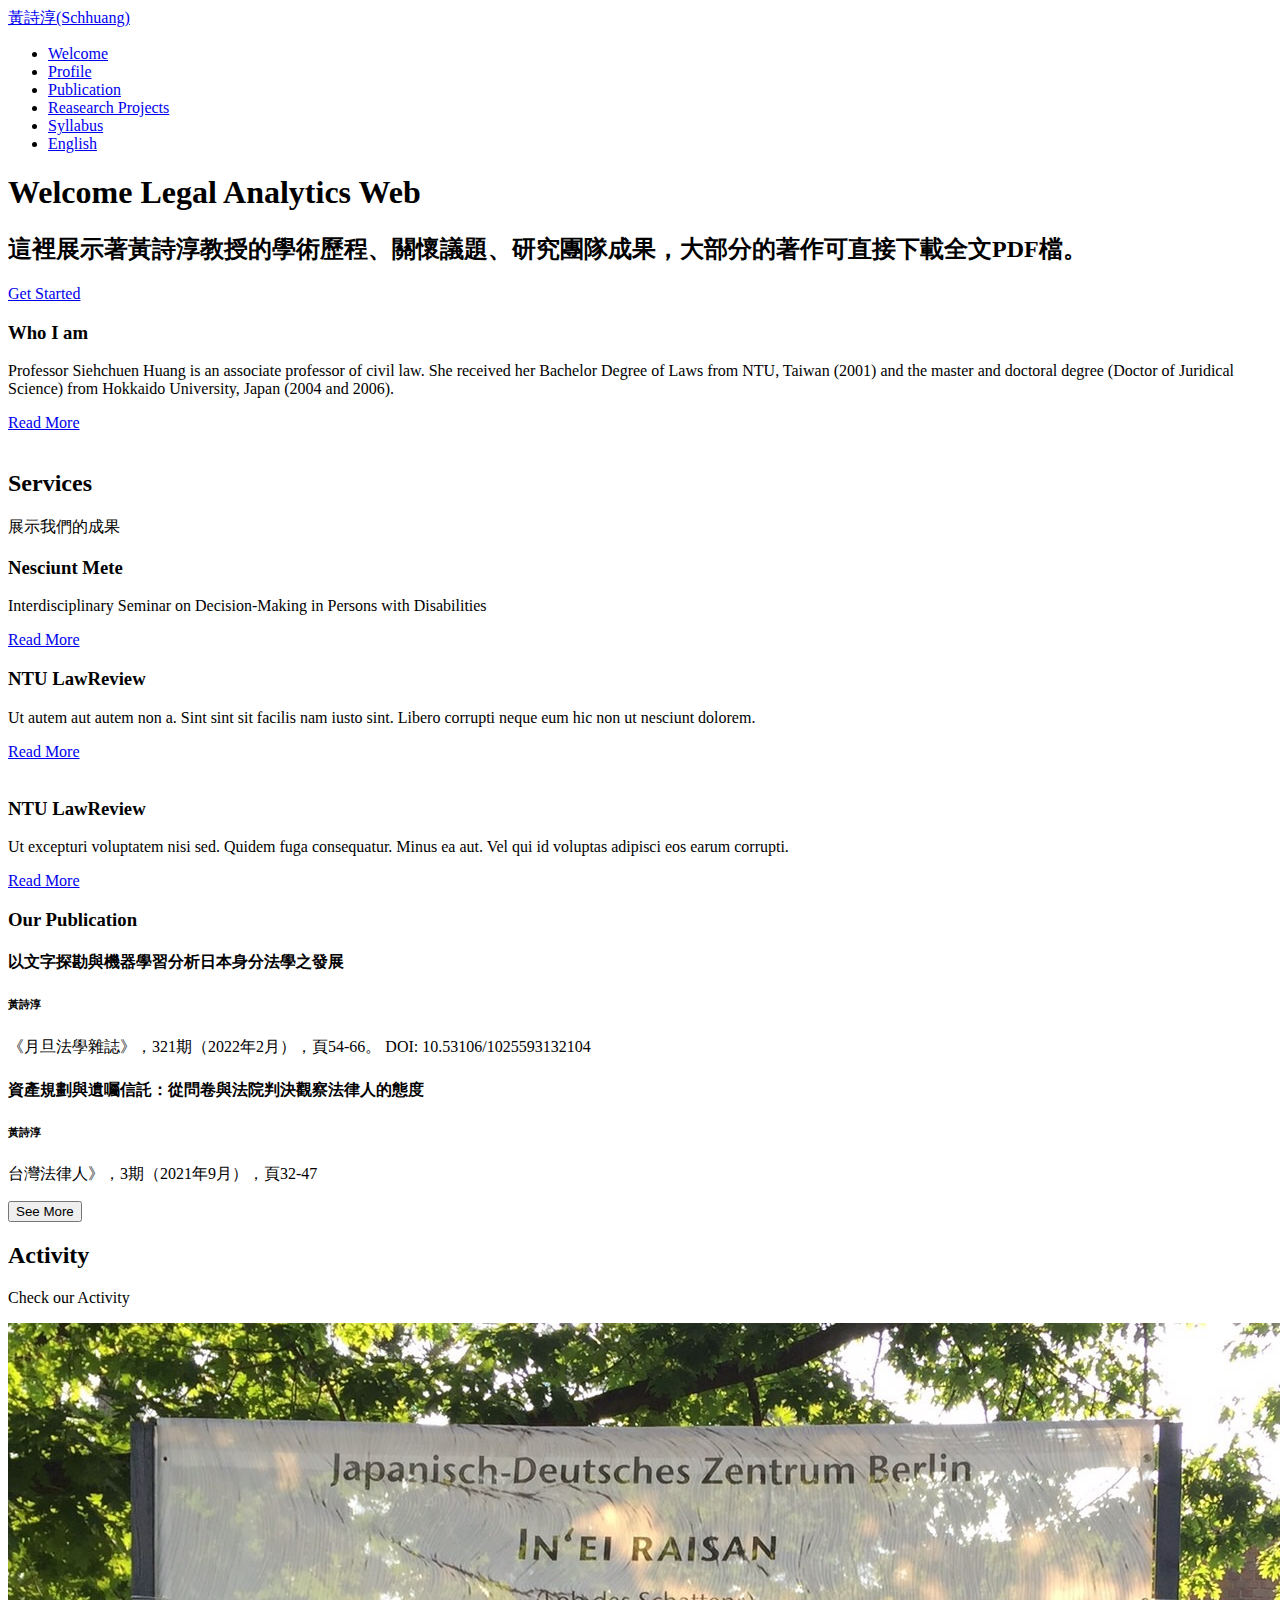
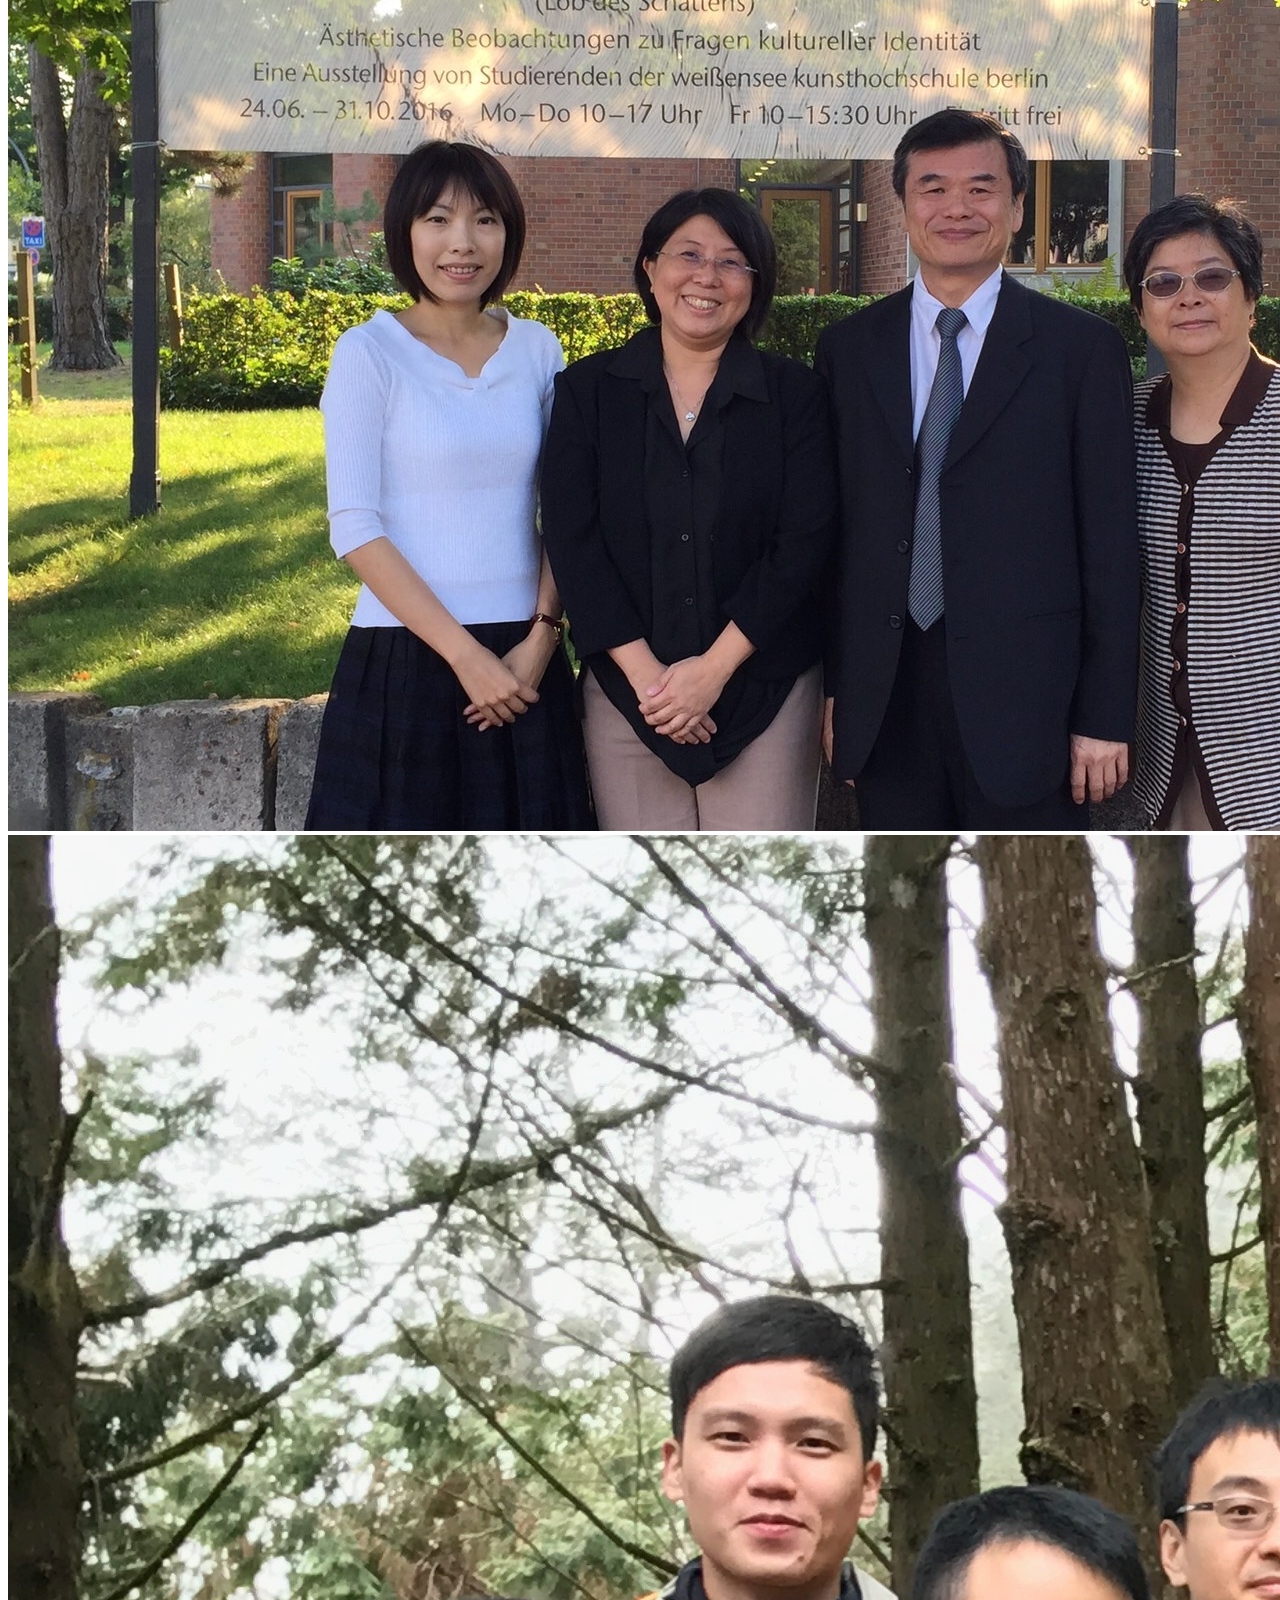
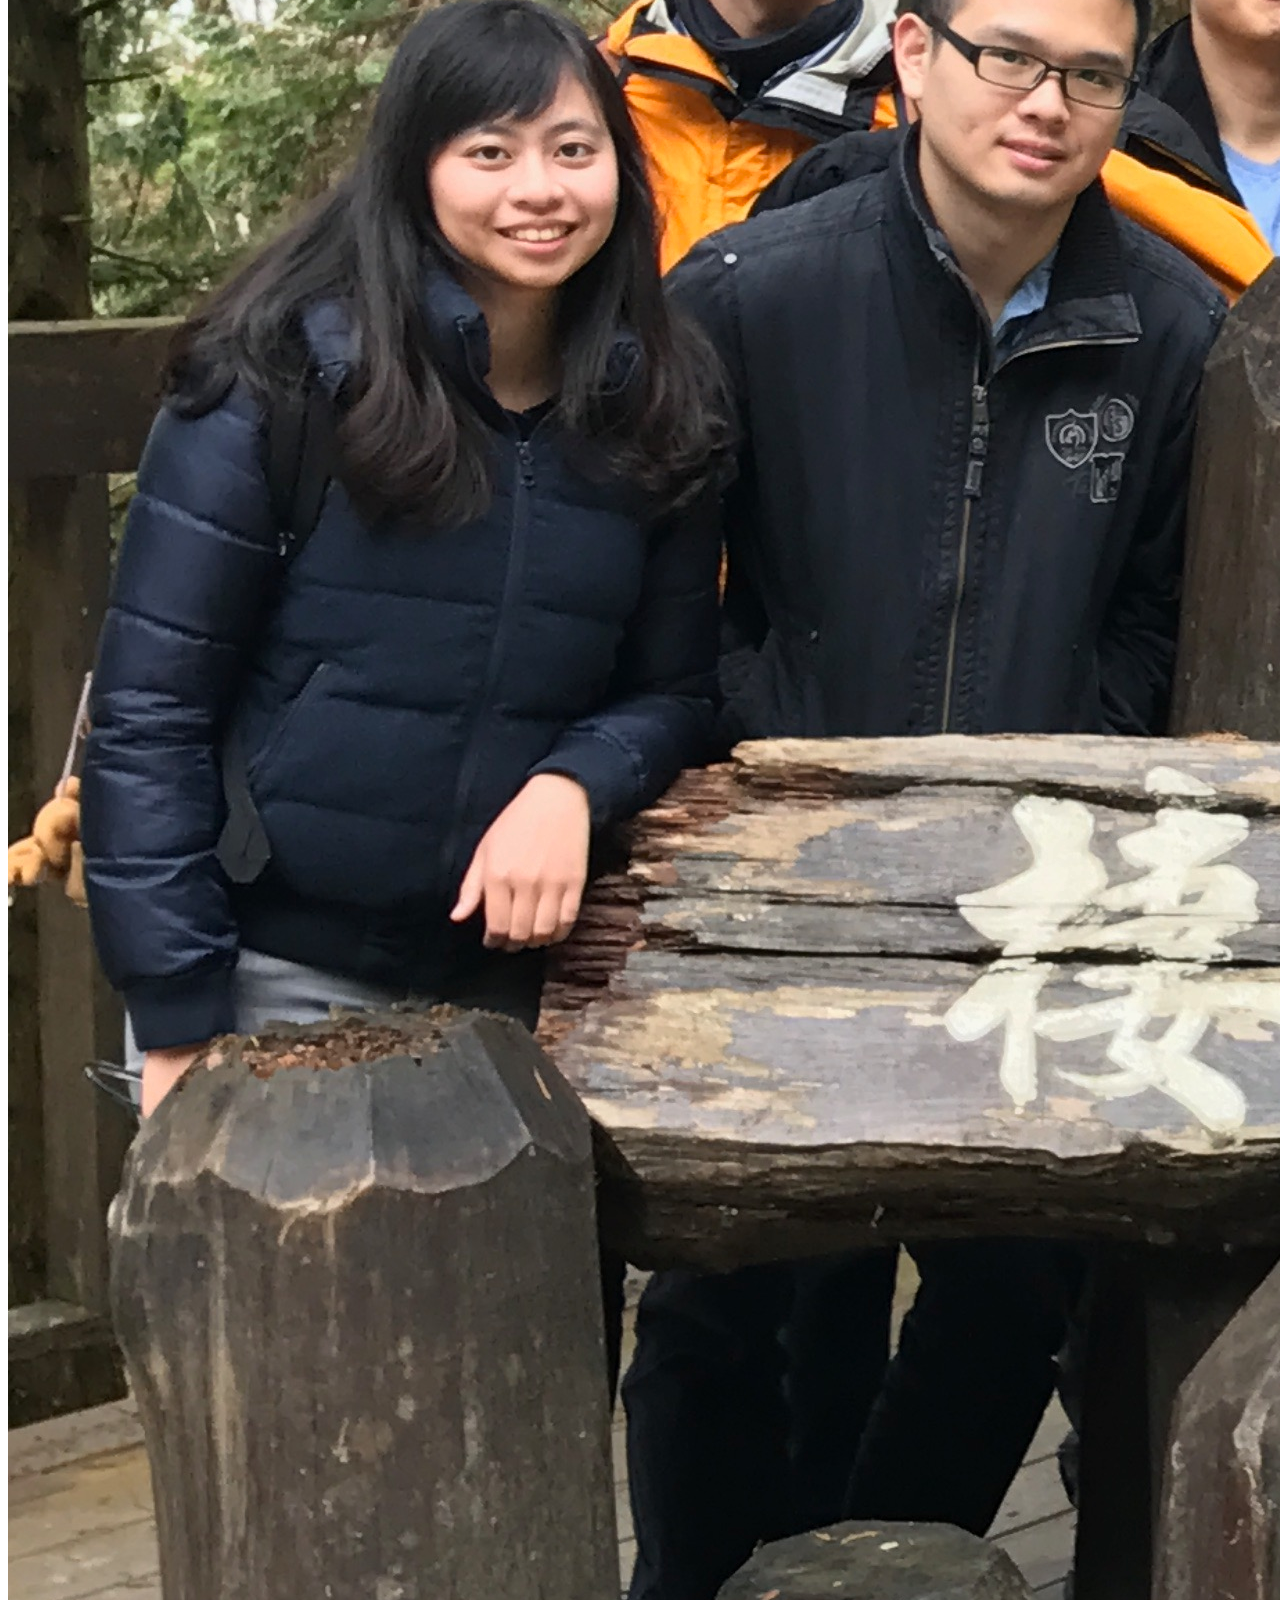
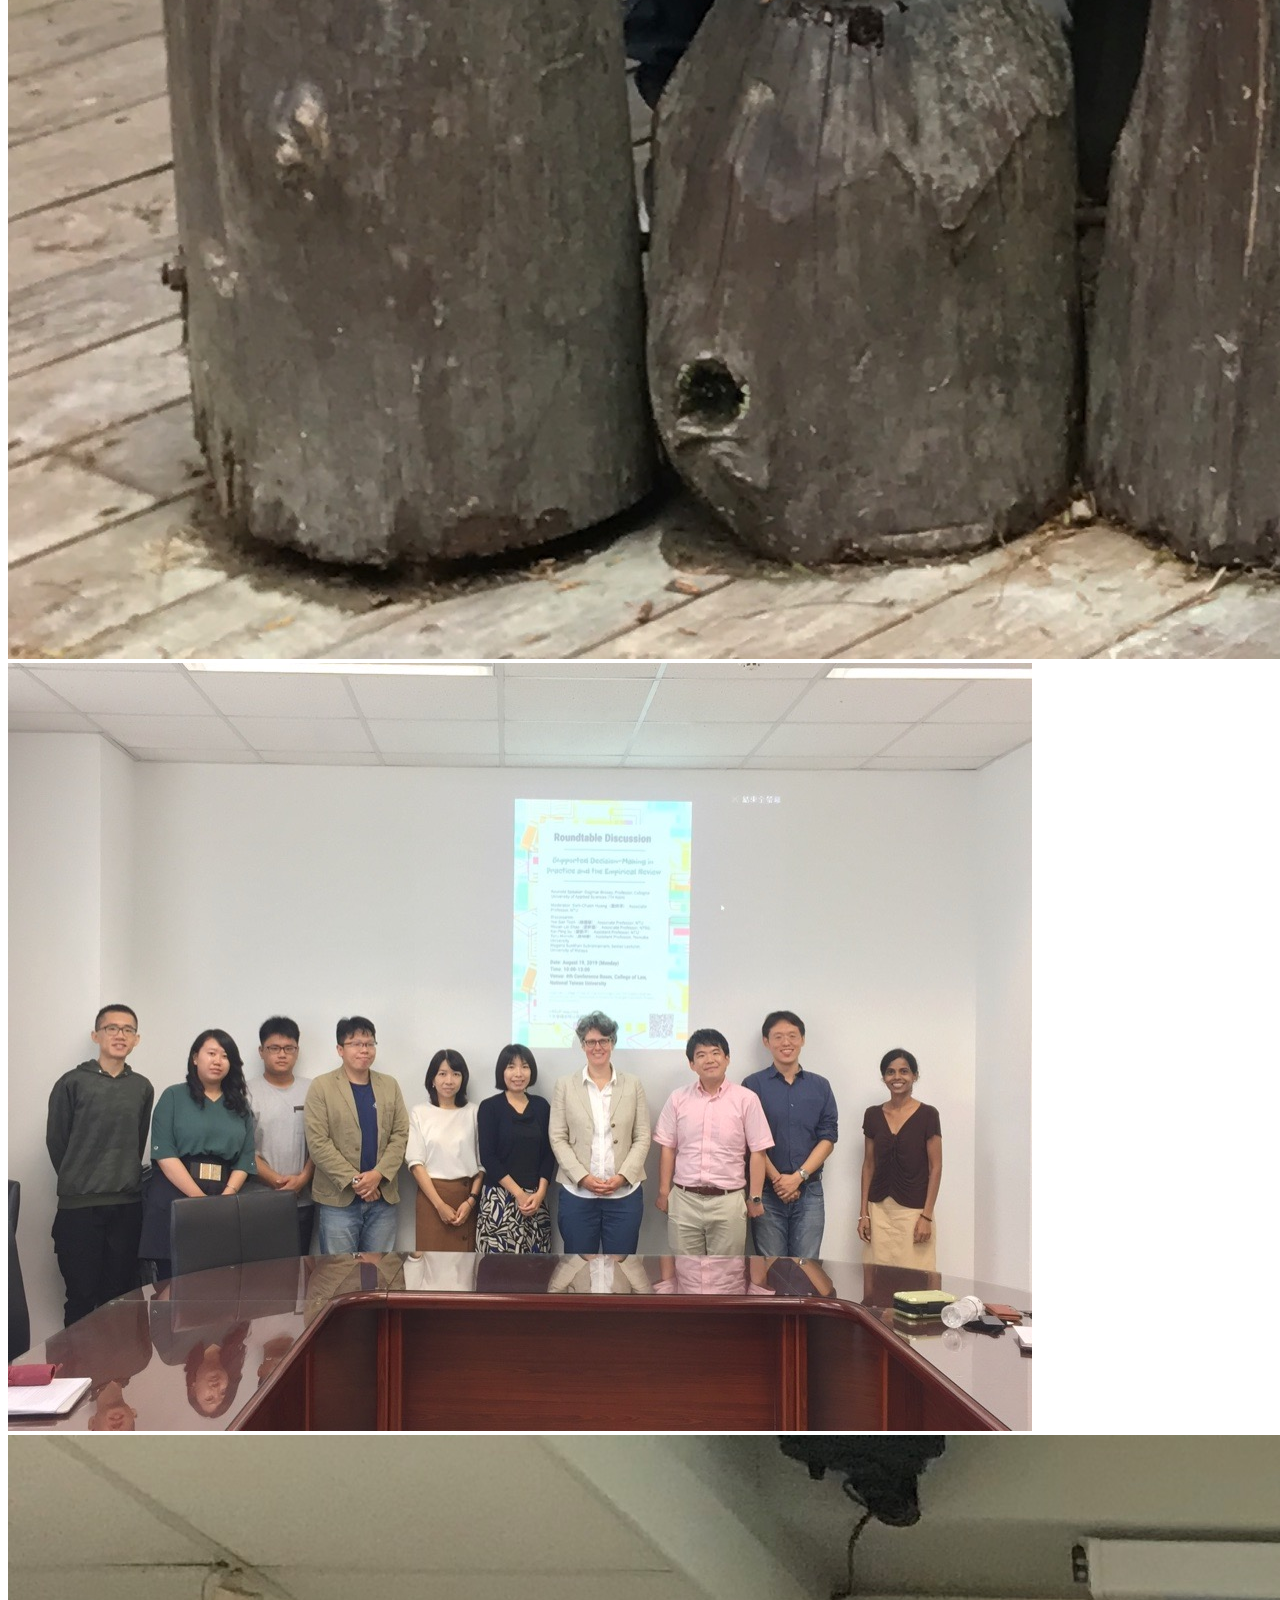
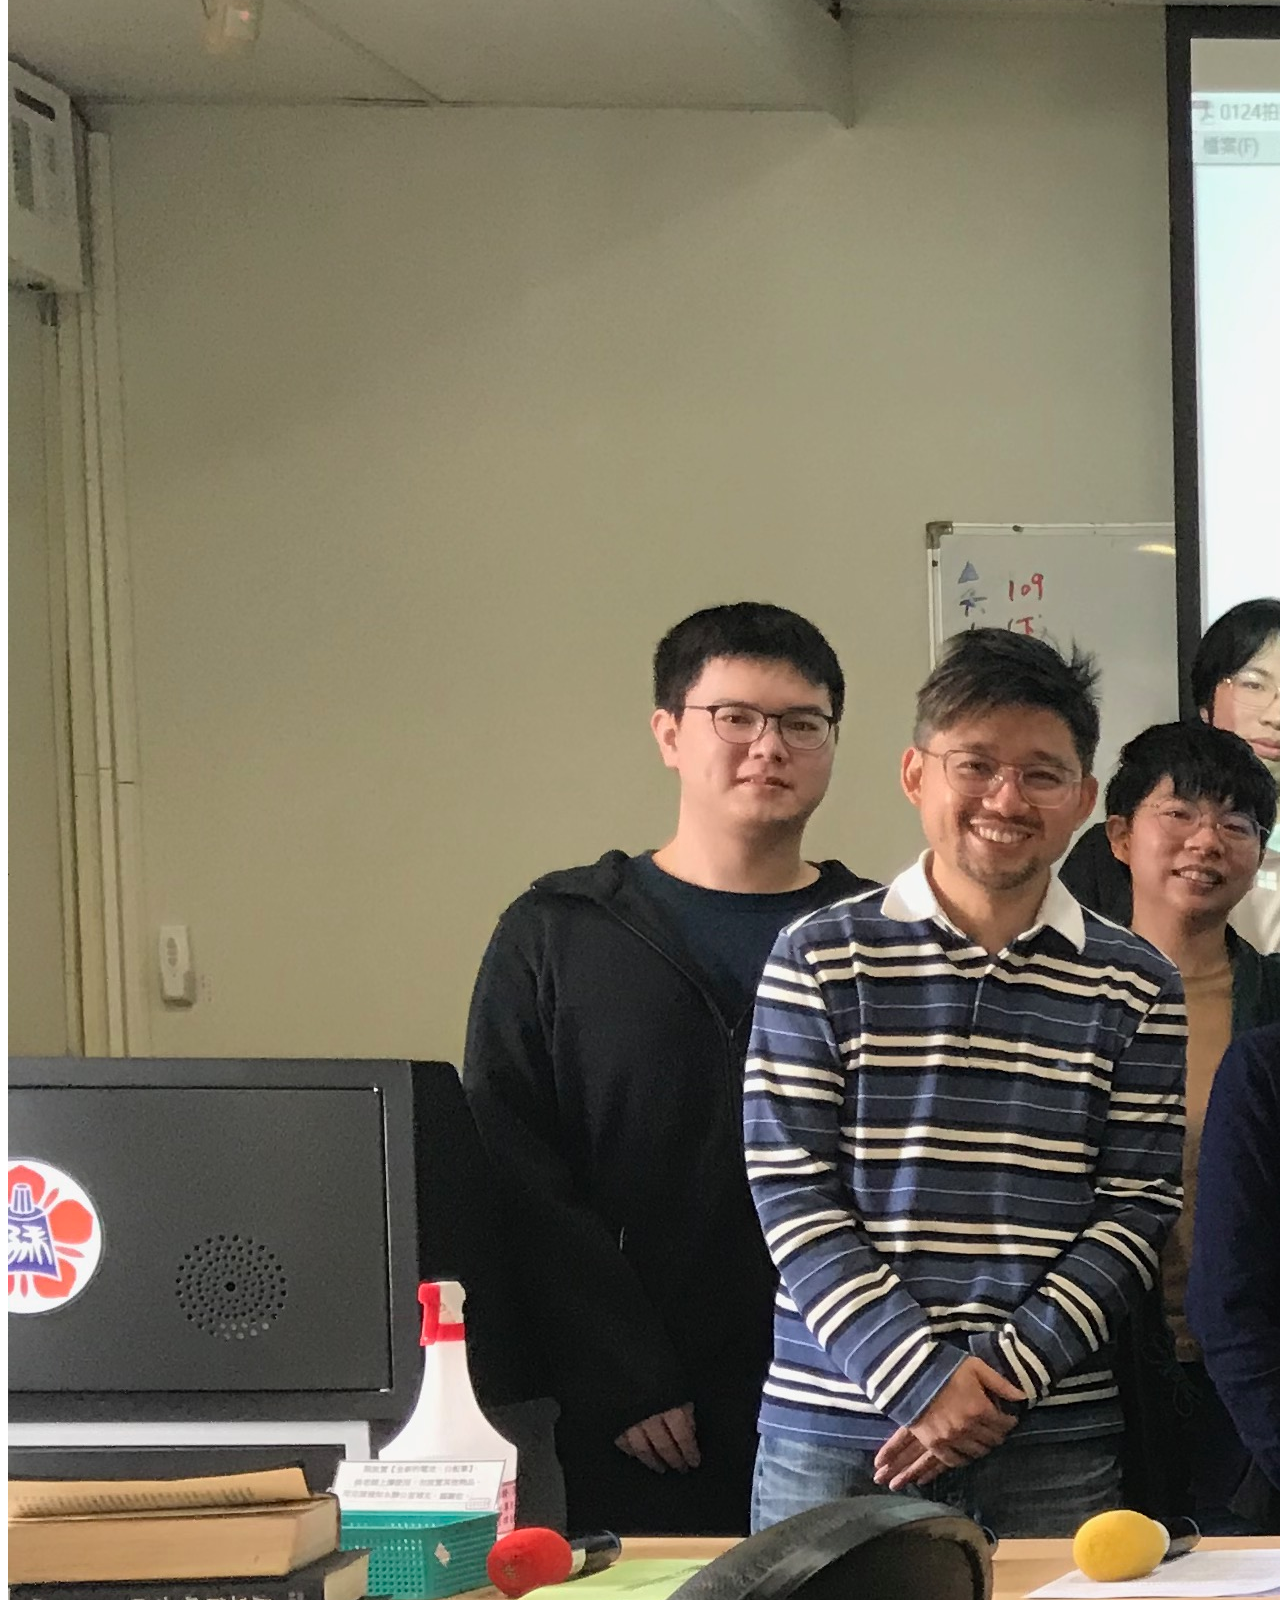
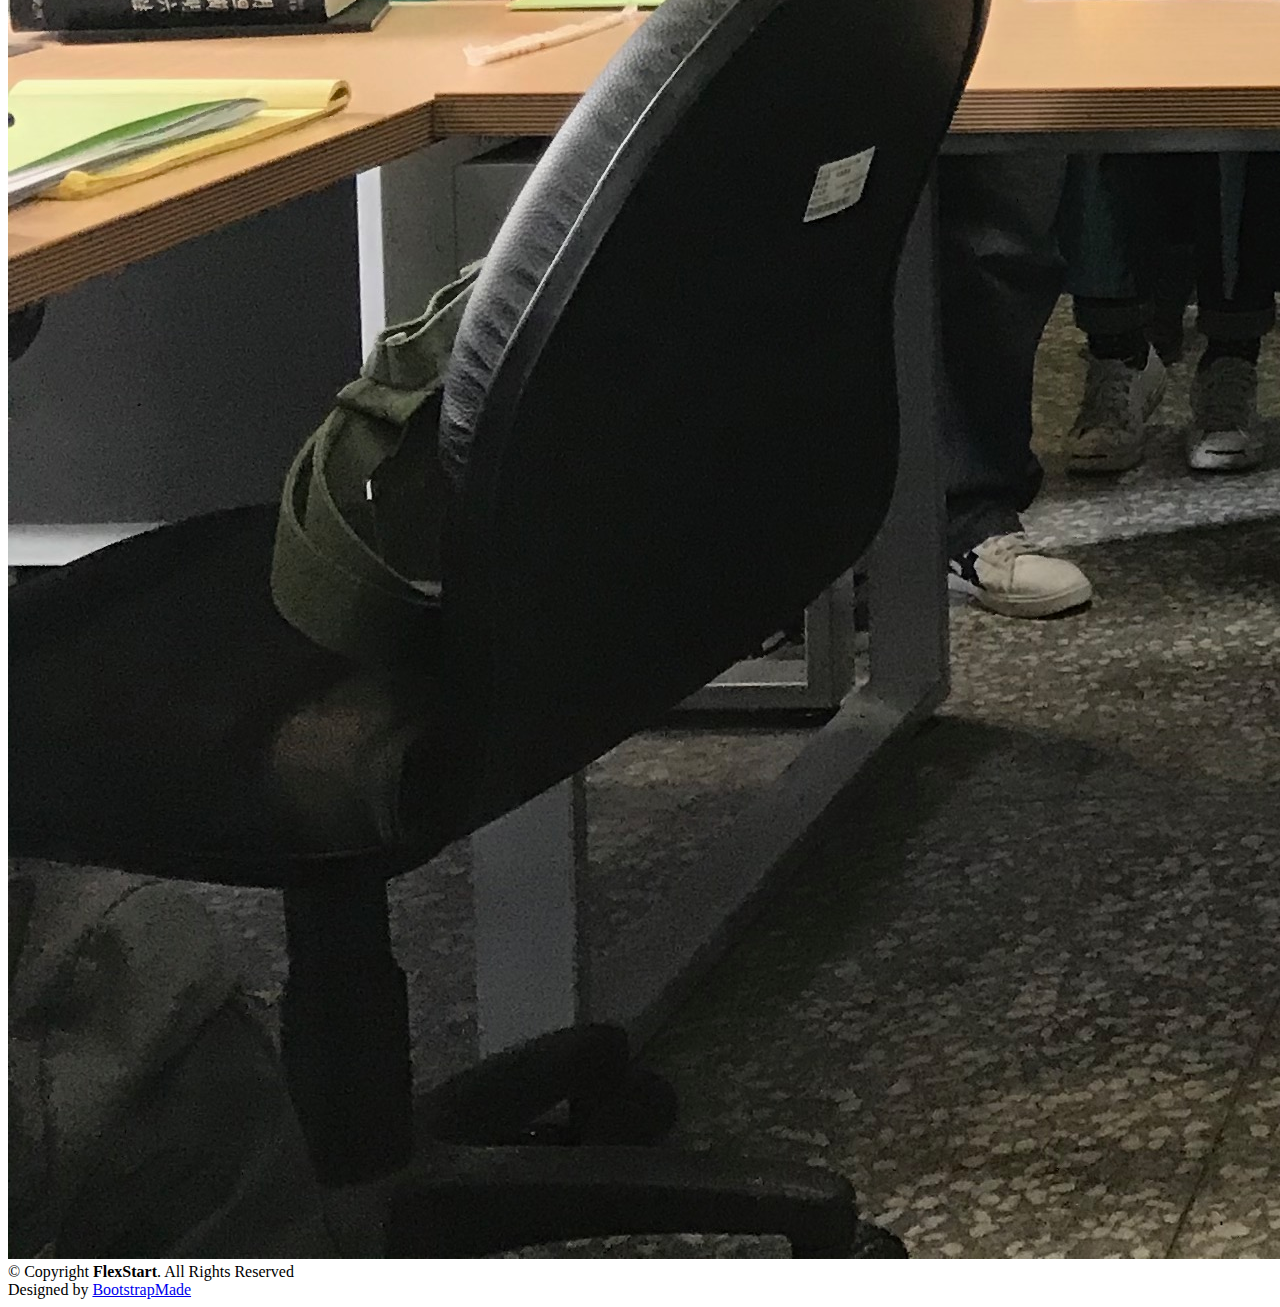
==== index.html @ 0879d334 "add publiction" ====
<!DOCTYPE html>
<html lang="en">

<head>
    <meta charset="utf-8">
    <meta content="width=device-width, initial-scale=1.0" name="viewport">

    <title>黃詩淳</title>
    <meta content="" name="description">

    <meta content="" name="keywords">

    <!-- Favicons -->
    <link href="assets/img/favicon.png" rel="icon">
    <link href="assets/img/apple-touch-icon.png" rel="apple-touch-icon">

    <!-- Google Fonts -->
    <link href="https://fonts.googleapis.com/css?family=Open+Sans:300,300i,400,400i,600,600i,700,700i|Nunito:300,300i,400,400i,600,600i,700,700i|Poppins:300,300i,400,400i,500,500i,600,600i,700,700i" rel="stylesheet">

    <!-- Vendor CSS Files -->
    <link href="assets/vendor/aos/aos.css" rel="stylesheet">
    <link href="assets/vendor/bootstrap/css/bootstrap.min.css" rel="stylesheet">
    <link href="assets/vendor/bootstrap-icons/bootstrap-icons.css" rel="stylesheet">
    <link href="assets/vendor/glightbox/css/glightbox.min.css" rel="stylesheet">
    <link href="assets/vendor/remixicon/remixicon.css" rel="stylesheet">
    <link href="assets/vendor/swiper/swiper-bundle.min.css" rel="stylesheet">

    <!-- Template Main CSS File -->
    <link href="assets/css/style.css" rel="stylesheet">

    <!-- =======================================================
  * Template Name: FlexStart - v1.9.0
  * Template URL: https://bootstrapmade.com/flexstart-bootstrap-startup-template/
  * Author: BootstrapMade.com
  * License: https://bootstrapmade.com/license/
  ======================================================== -->
</head>

<body>

    <!-- ======= Header ======= -->
    <header id="header" class="header fixed-top">
        <div class="container-fluid container-xl d-flex align-items-center justify-content-between">

            <a href="index.html" class="logo d-flex align-items-center">
                <!-- <img src="assets/img/logo.png" alt=""> -->
                <span>黃詩淳(Schhuang)</span>
            </a>

            <nav id="navbar" class="navbar">
                <ul>
                    <li><a class="nav-link scrollto active" href="#hero">Welcome</a></li>
                    <li><a class="nav-link scrollto" href="#about">Profile</a></li>
                    <li><a class="nav-link scrollto" href="#services">Publication</a></li>
                    <li><a class="nav-link scrollto" href="#portfolio">Reasearch Projects</a></li>
                    <li><a class="nav-link scrollto" href="#team">Syllabus</a></li>
                    <li><a class="nav-link scrollto" href="#contact">English</a></li>
                </ul>
                <i class="bi bi-list mobile-nav-toggle"></i>
            </nav>
            <!-- .navbar -->

        </div>
    </header>
    <!-- End Header -->

    <!-- ======= Hero Section ======= -->
    <section id="hero" class="hero d-flex align-items-center">

        <div class="container">
            <div class="row">
                <div class="col-lg-7 d-flex flex-column justify-content-center">
                    <h1 data-aos="fade-up">Welcome Legal Analytics Web</h1>
                    <h2 data-aos="fade-up" data-aos-delay="400"> 這裡展示著黃詩淳教授的學術歷程、關懷議題、研究團隊成果，大部分的著作可直接下載全文PDF檔。</h2>
                    <div data-aos="fade-up" data-aos-delay="600">
                        <div class="text-center text-lg-start">
                            <a href="#about" class="btn-get-started scrollto d-inline-flex align-items-center justify-content-center align-self-center">
                                <span>Get Started</span>
                                <i class="bi bi-arrow-right"></i>
                            </a>
                        </div>
                    </div>
                </div>
                <div class="col-lg-4 hero-img" data-aos="zoom-out" data-aos-delay="200">
                </div>
            </div>
        </div>

    </section>
    <!-- End Hero -->

    <main id="main">
        <!-- ======= About Section ======= -->
        <section id="about" class="about">

            <div class="container" data-aos="fade-up">
                <div class="row gx-0">

                    <div class="col-lg-6 d-flex flex-column justify-content-center" data-aos="fade-up" data-aos-delay="200">
                        <div class="content">
                            <h3>Who I am </h3>
                            <p>Professor Siehchuen Huang is an associate professor of civil law. She received her Bachelor Degree of Laws from NTU, Taiwan (2001) and the master and doctoral degree (Doctor of Juridical Science) from Hokkaido University, Japan
                                (2004 and 2006).</p>

                            <div class="text-center text-lg-start">
                                <a href="#" class="btn-read-more d-inline-flex align-items-center justify-content-center align-self-center">
                                    <span>Read More</span>
                                    <i class="bi bi-arrow-right"></i>
                                </a>
                            </div>
                        </div>
                    </div>

                    <div class="col-lg-6 d-flex align-items-center" data-aos="zoom-out" data-aos-delay="200">
                        <img src="assets/img/schhunang/profile_img00.jpg" class="img-fluid" alt="" style="height:65%">
                    </div>

                </div>
            </div>

        </section>
        <!-- End About Section -->

        <!-- ======= Services Section ======= -->
        <section id="services" class="services">

            <div class="container" data-aos="fade-up">

                <header class="section-header">
                    <h2>Services</h2>
                    <p>展示我們的成果</p>
                </header>

                <div class="row gy-4">

                    <div class="col-lg-4 col-md-6" data-aos="fade-up" data-aos-delay="200">
                        <div class="service-box blue">
                            <i class="ri-discuss-line icon"></i>
                            <h3>Nesciunt Mete</h3>
                            <p>Interdisciplinary Seminar on Decision-Making in Persons with Disabilities</p>
                            <a href="#" class="read-more"><span>Read More</span> <i class="bi bi-arrow-right"></i></a>
                        </div>
                    </div>

                    <div class="col-lg-4 col-md-6" data-aos="fade-up" data-aos-delay="300">
                        <div class="service-box orange">
                            <i class="ri-discuss-line icon"></i>
                            <h3>NTU LawReview</h3>
                            <p>Ut autem aut autem non a. Sint sint sit facilis nam iusto sint. Libero corrupti neque eum hic non ut nesciunt dolorem.</p>
                            <a href="#" class="read-more"><span>Read More</span> <i class="bi bi-arrow-right"></i></a>
                        </div>
                    </div>

                    <div class="col-lg-4 col-md-6" data-aos="fade-up" data-aos-delay="400">
                        <div class="service-box green">
                            <img src="assets/img/schhunang/profile_img00.jpg" class="img-fluid" alt="">
                            <P></P>
                            <h3>NTU LawReview</h3>
                            <p>Ut excepturi voluptatem nisi sed. Quidem fuga consequatur. Minus ea aut. Vel qui id voluptas adipisci eos earum corrupti.</p>
                            <a href="#" class="read-more"><span>Read More</span> <i class="bi bi-arrow-right"></i></a>
                        </div>
                    </div>



                </div>

            </div>

        </section>
        <!-- End Services Section -->
        <section id="features" class="features">
            <div class="container" data-aos="fade-up">
                <div class="row feature-icons" data-aos="fade-up">
                    <h3>Our Publication</h3>

                    <div class="row">
                        <div class="col-xl-8 d-flex content">
                            <div class="row align-self-center gy-4">

                                <div class="col-md-6 icon-box" data-aos="fade-up">
                                    <i class="ri-line-chart-line"></i>
                                    <div>
                                        <h4>以文字探勘與機器學習分析日本身分法學之發展</h4>
                                        <h6>黃詩淳</h6>
                                        <p>《月旦法學雜誌》，321期（2022年2月），頁54-66。 DOI: 10.53106/1025593132104</p>
                                    </div>
                                </div>

                                <div class="col-md-6 icon-box" data-aos="fade-up">
                                    <i class="ri-line-chart-line"></i>
                                    <div>
                                        <h4>資產規劃與遺囑信託：從問卷與法院判決觀察法律人的態度</h4>
                                        <h6>黃詩淳</h6>
                                        <p>台灣法律人》，3期（2021年9月），頁32-47</p>
                                    </div>
                                </div>
                            </div>
                        </div>

                    </div>
                    <div class="container">
                        <div class="row justify-content-center ">
                            <div class="col-1" style="width: 150px;">
                                <button type="submit" class="btn btn-primary">See More </button>
                            </div>

                        </div>
                    </div>


                </div>
            </div>
        </section>
        <!-- ======= Portfolio Section ======= -->
        <section id="portfolio" class="portfolio">

            <div class="container " data-aos="fade-up">

                <header class="section-header">
                    <h2>Activity</h2>
                    <p>Check our Activity</p>
                </header>


                <div class="row gy-3 portfolio-container justify-content-md-center" data-aos="fade-up" data-aos-delay="200">

                    <div class="col-lg-3 col-md-6 portfolio-item ">
                        <div>
                            <img src="assets/img/schhunang/welcome_00.jpeg" class="img-fluid" alt="">
                        </div>
                    </div>
                    <div class="col-lg-3 col-md-6 portfolio-item ">
                        <div>
                            <img src="assets/img/schhunang/welcome_01.jpeg" class="img-fluid" alt="">
                        </div>
                    </div>
                    <div class="col-lg-3 col-md-6 portfolio-item ">
                        <div>
                            <img src="assets/img/schhunang/welcome_02.jpeg" class="img-fluid" alt="">
                        </div>
                    </div>
                    <div class="col-lg-3 col-md-6 portfolio-item ">
                        <div>
                            <img src="assets/img/schhunang/welcome_03.jpeg" class="img-fluid" alt="">
                        </div>
                    </div>




                </div>

            </div>

        </section>
        <!-- End Portfolio Section -->



    </main>
    <!-- End #main -->

    <!-- ======= Footer ======= -->
    <footer id="footer" class="footer">

        <div class="container">
            <div class="copyright">
                &copy; Copyright <strong><span>FlexStart</span></strong>. All Rights Reserved
            </div>
            <div class="credits">
                <!-- All the links in the footer should remain intact. -->
                <!-- You can delete the links only if you purchased the pro version. -->
                <!-- Licensing information: https://bootstrapmade.com/license/ -->
                <!-- Purchase the pro version with working PHP/AJAX contact form: https://bootstrapmade.com/flexstart-bootstrap-startup-template/ -->
                Designed by <a href="https://bootstrapmade.com/">BootstrapMade</a>
            </div>
        </div>
    </footer>
    <!-- End Footer -->

    <a href="#" class="back-to-top d-flex align-items-center justify-content-center"><i class="bi bi-arrow-up-short"></i></a>

    <!-- Vendor JS Files -->
    <script src="assets/vendor/purecounter/purecounter.js"></script>
    <script src="assets/vendor/aos/aos.js"></script>
    <script src="assets/vendor/bootstrap/js/bootstrap.bundle.min.js"></script>
    <script src="assets/vendor/glightbox/js/glightbox.min.js"></script>
    <script src="assets/vendor/isotope-layout/isotope.pkgd.min.js"></script>
    <script src="assets/vendor/swiper/swiper-bundle.min.js"></script>
    <script src="assets/vendor/php-email-form/validate.js"></script>

    <!-- Template Main JS File -->
    <script src="assets/js/main.js"></script>

</body>

</html>
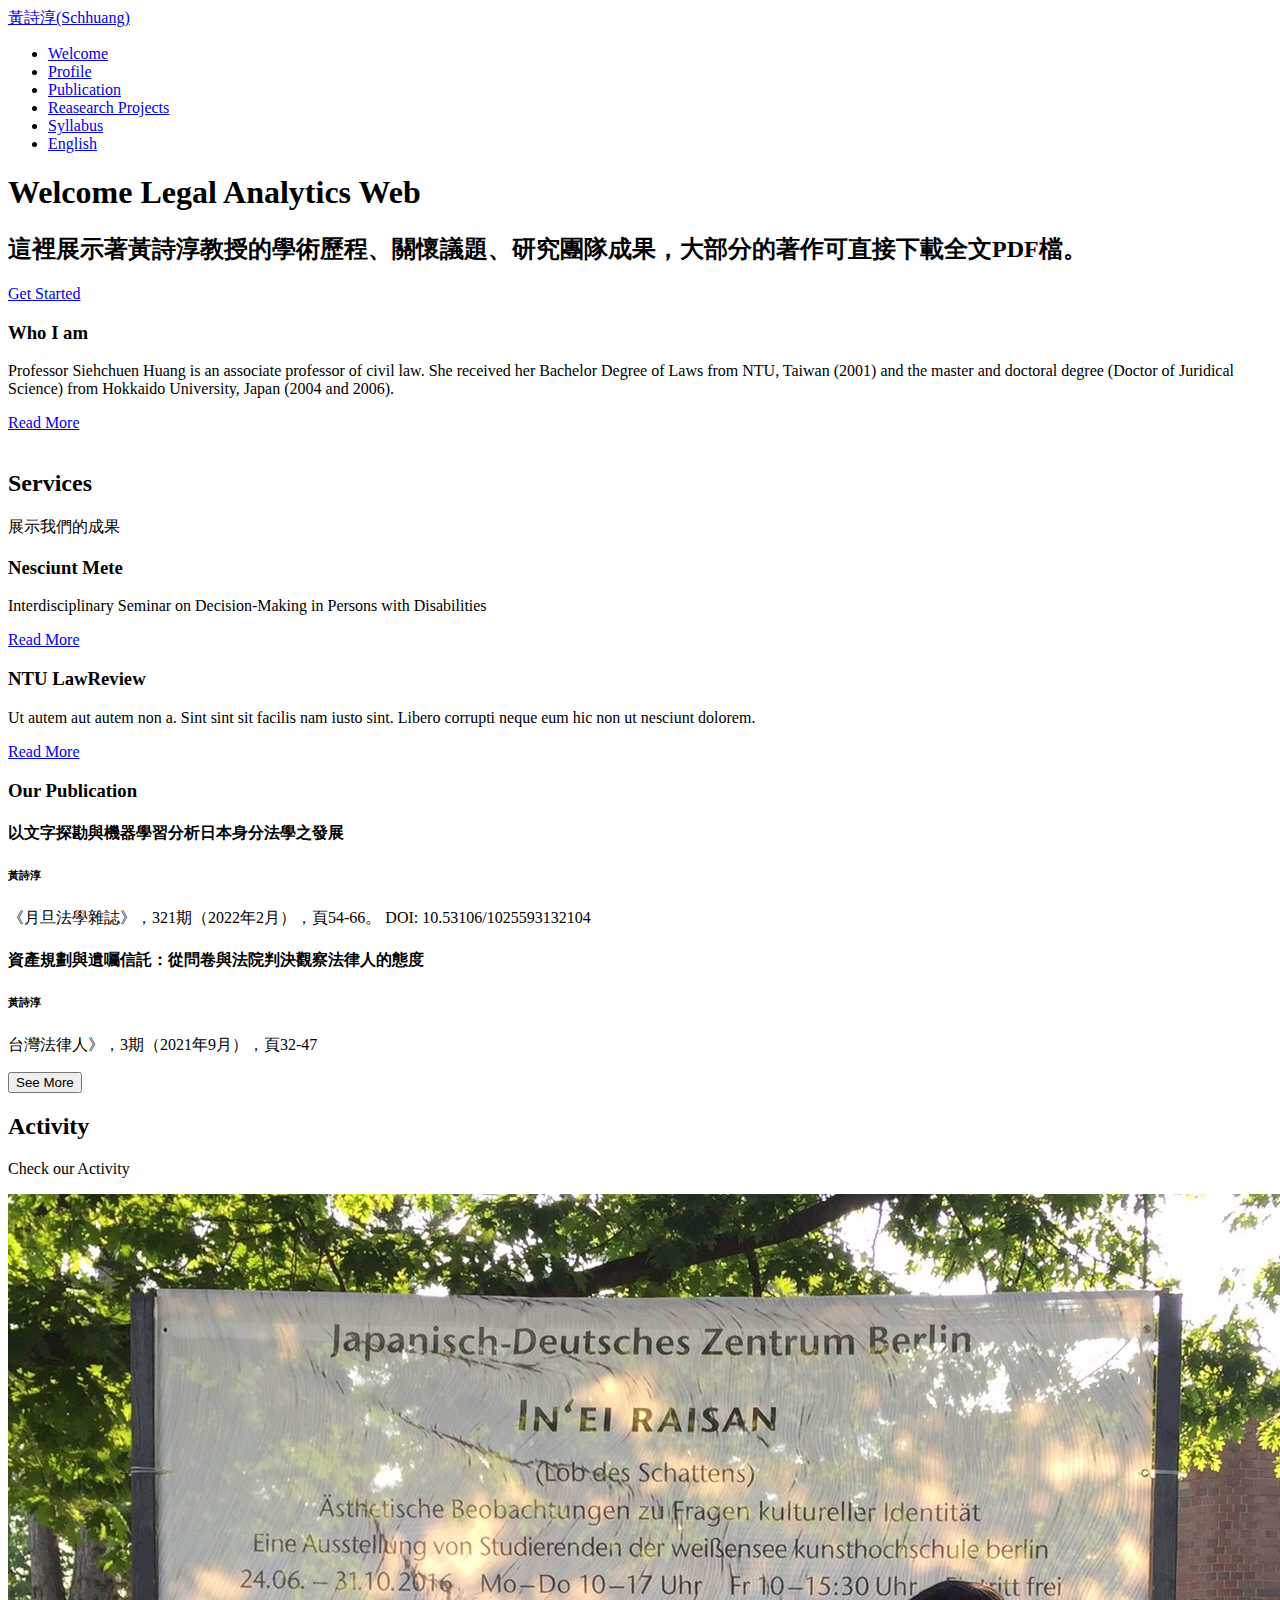
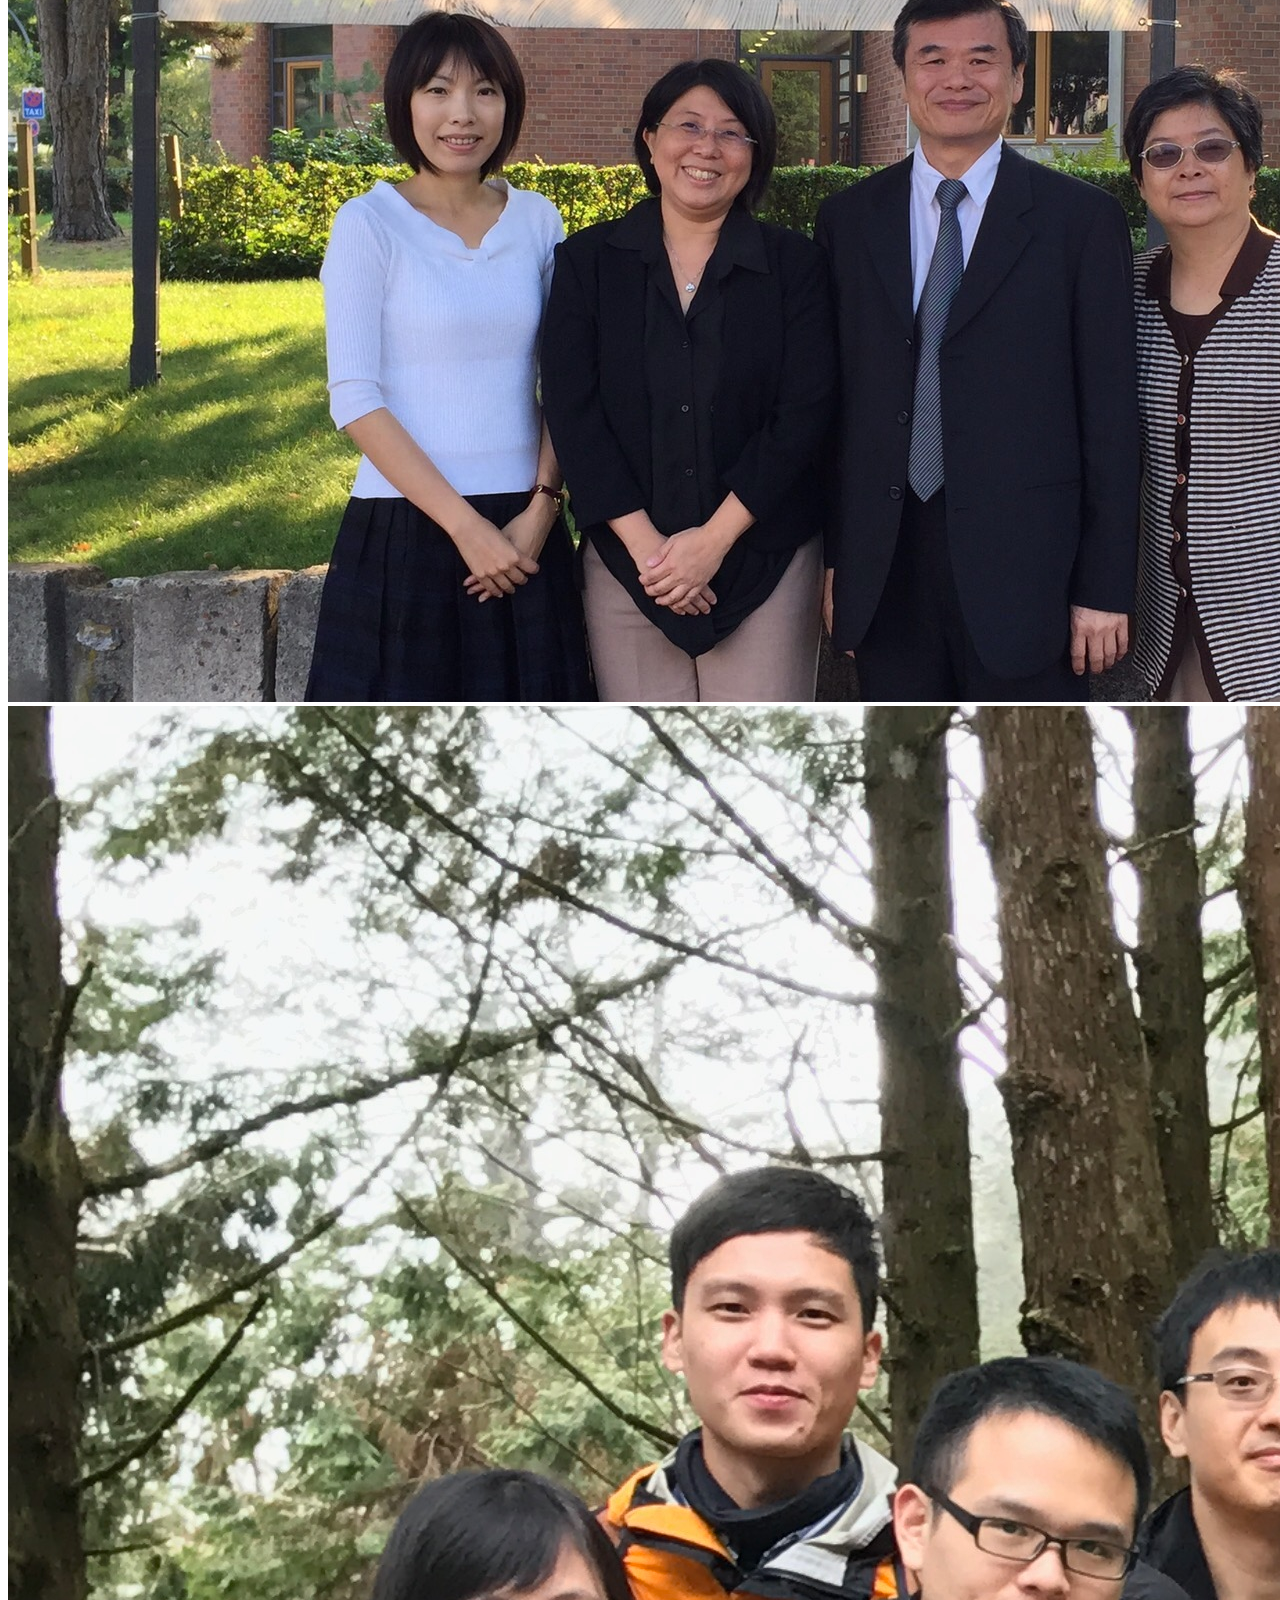
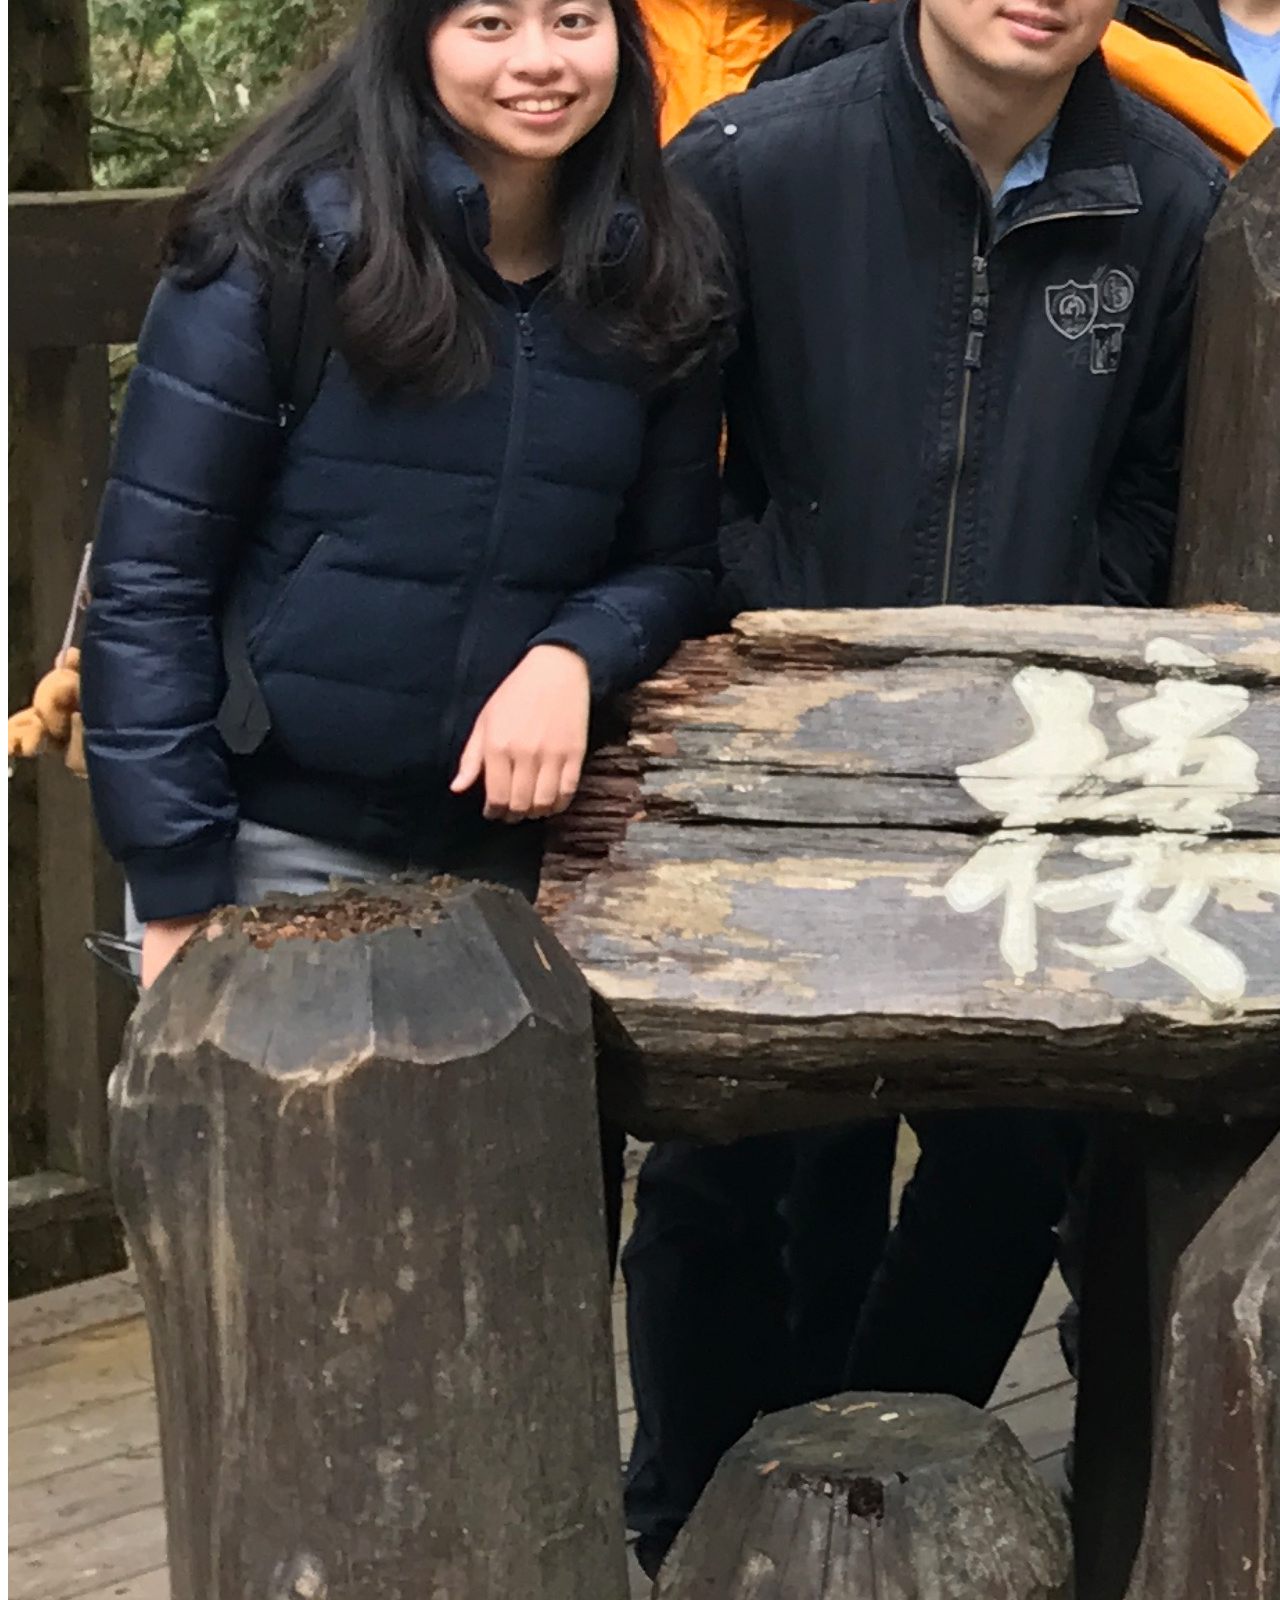
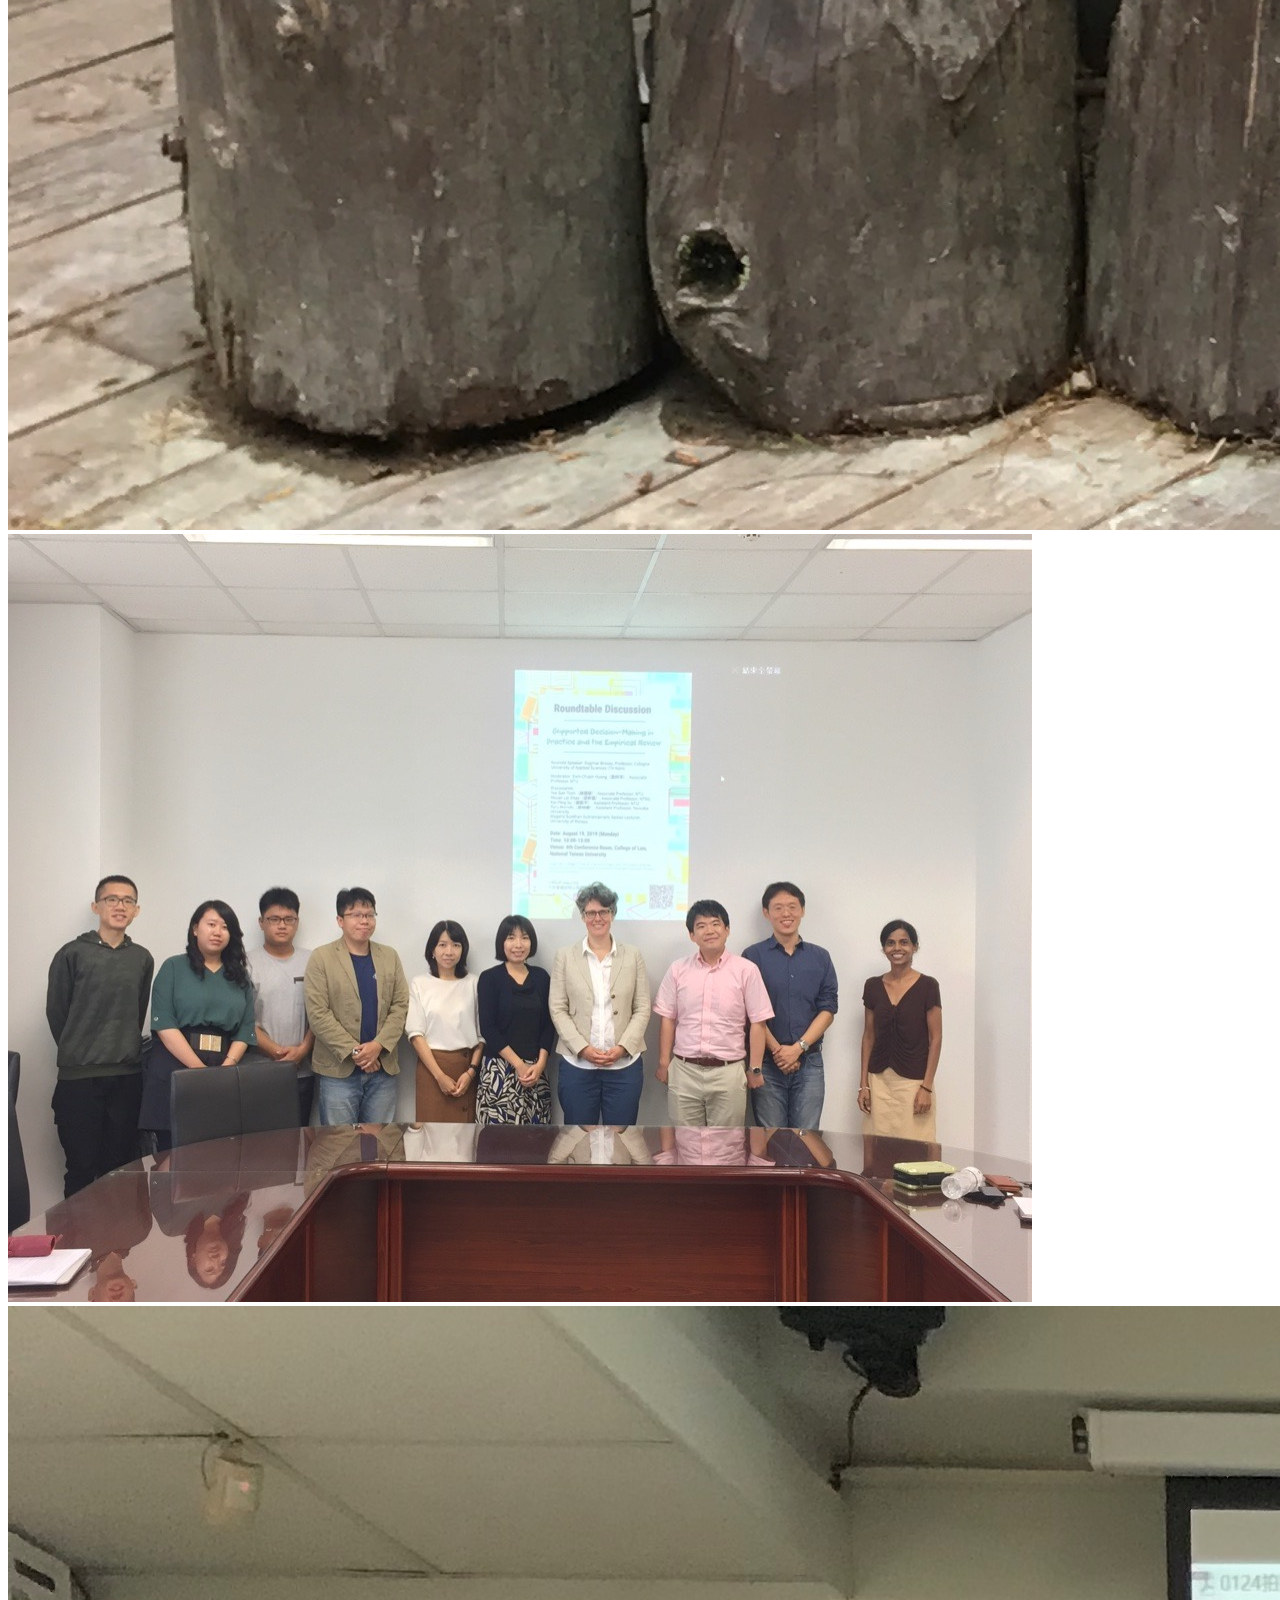
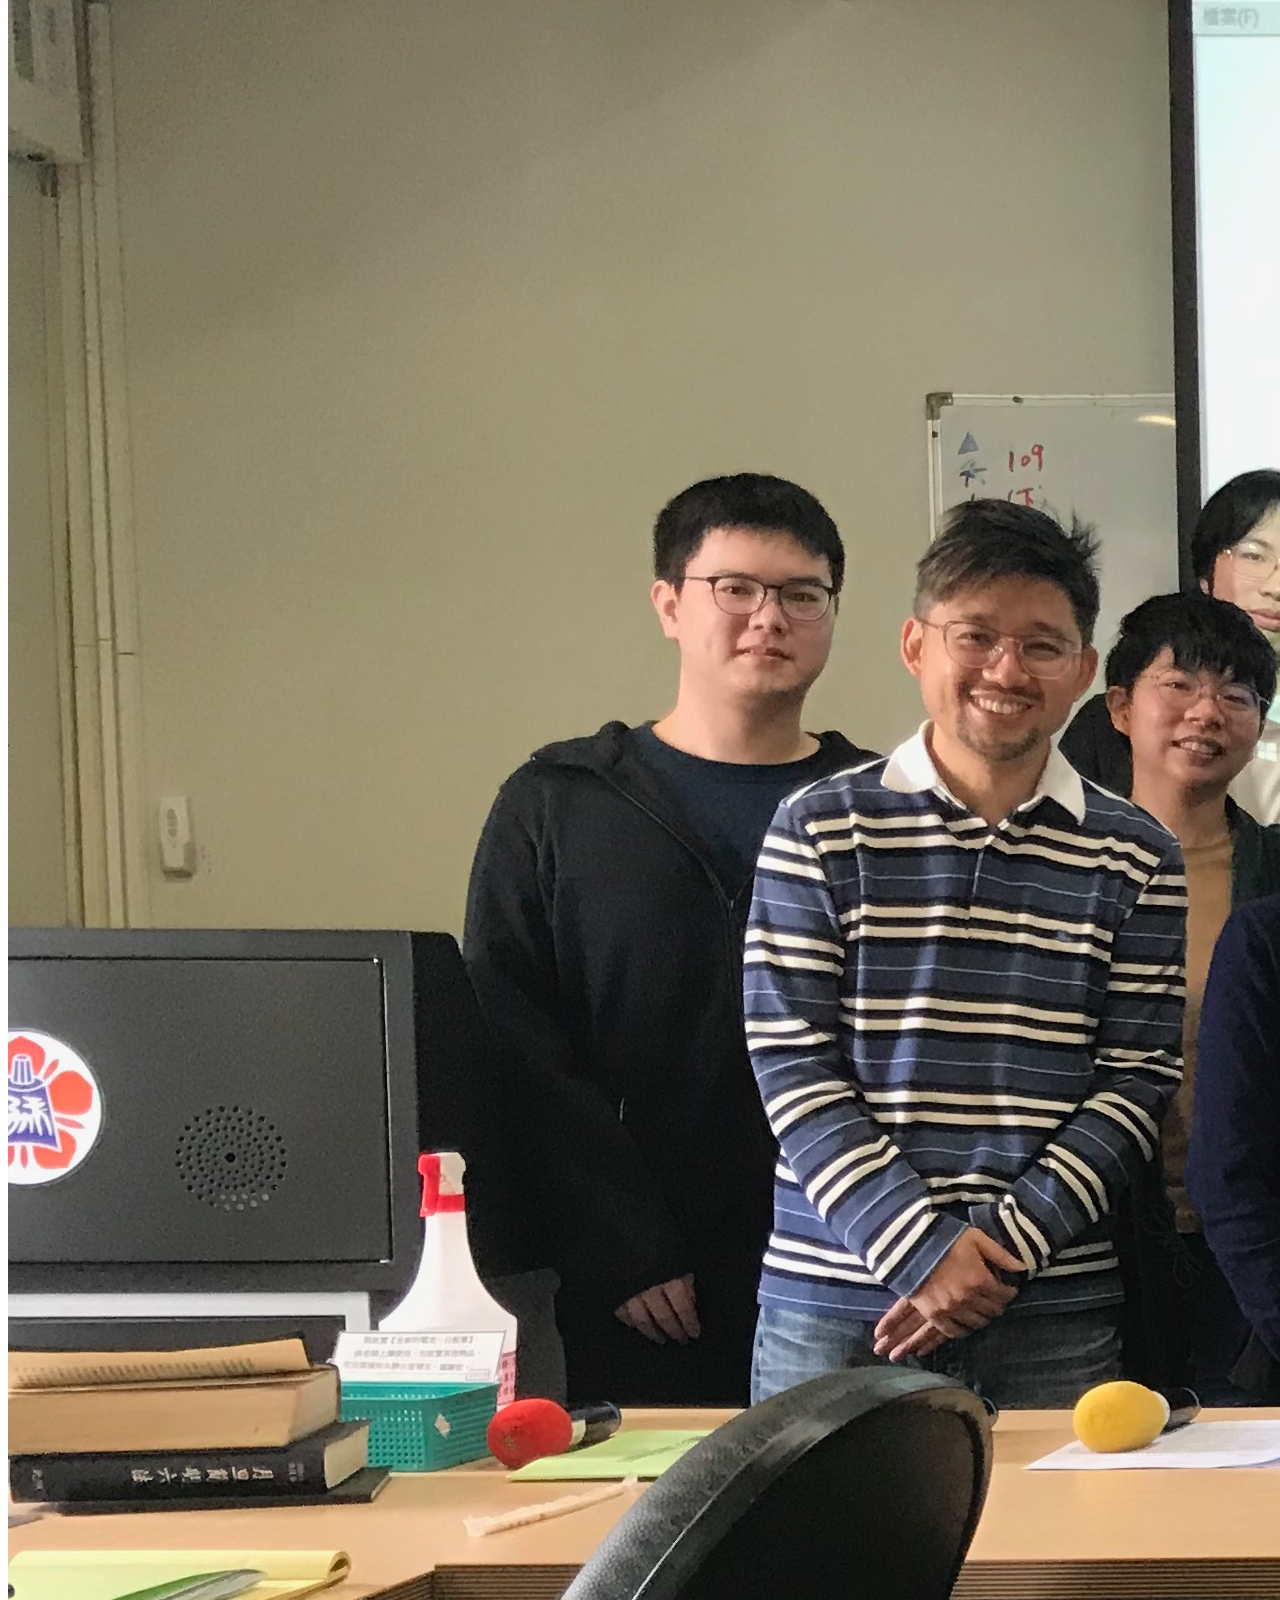
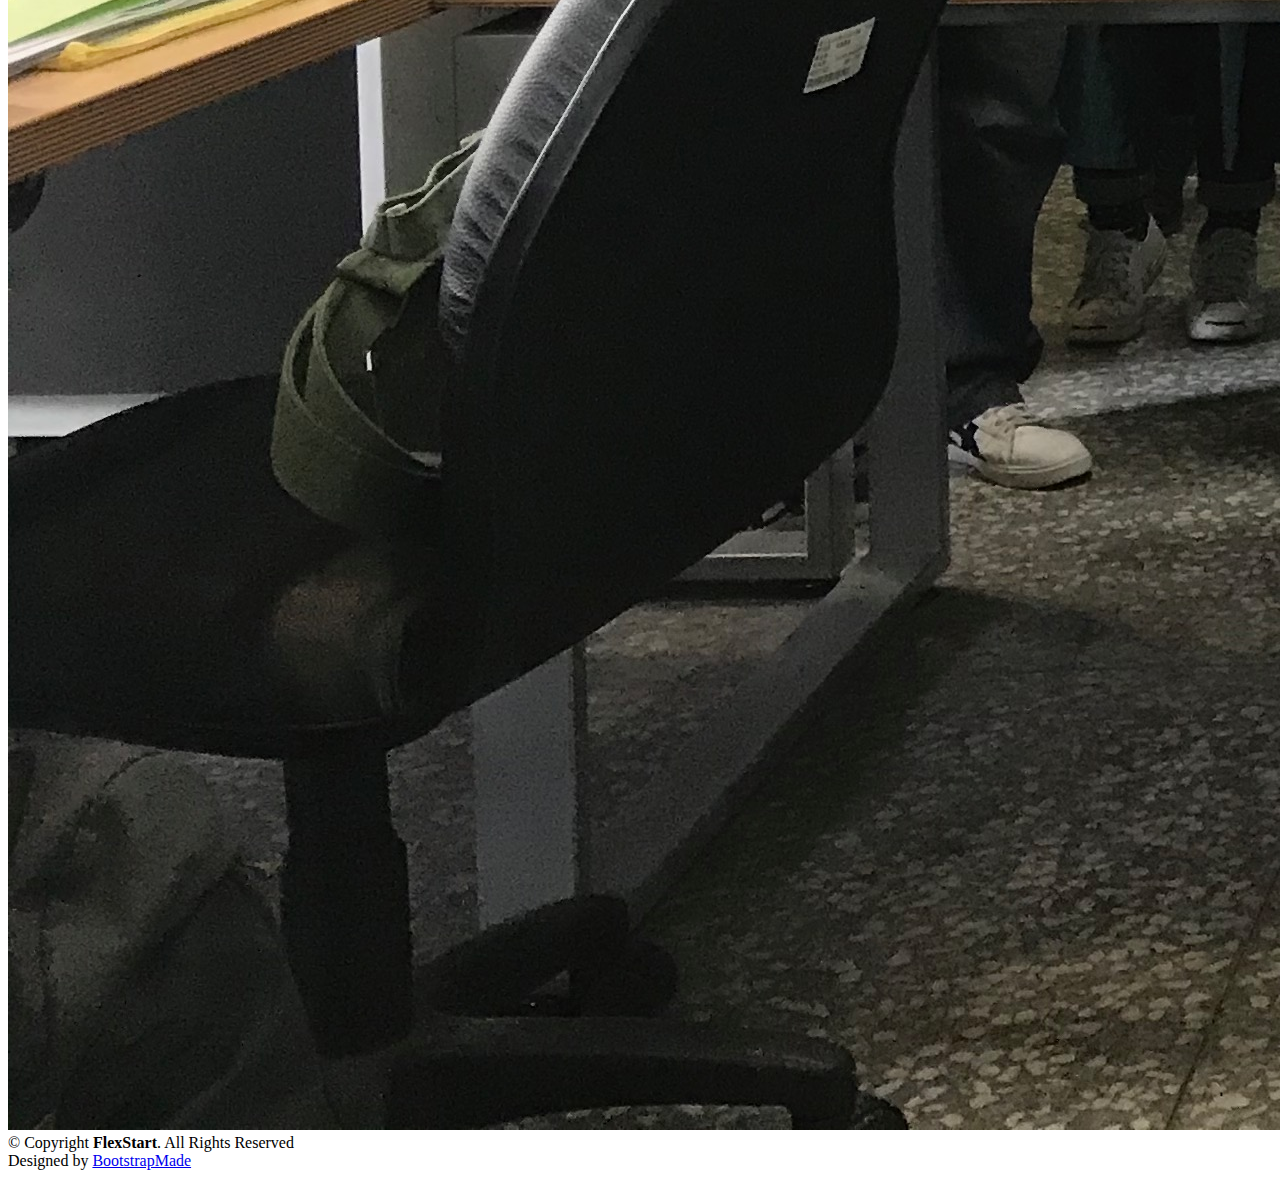
==== commit cc6c741e: "add publication" ====
--- a/index.html
+++ b/index.html
@@ -50,9 +50,9 @@
             <nav id="navbar" class="navbar">
                 <ul>
                     <li><a class="nav-link scrollto active" href="#hero">Welcome</a></li>
-                    <li><a class="nav-link scrollto" href="#about">Profile</a></li>
-                    <li><a class="nav-link scrollto" href="#services">Publication</a></li>
-                    <li><a class="nav-link scrollto" href="#portfolio">Reasearch Projects</a></li>
+                    <li><a class="nav-link scrollto" href="profile.html">Profile</a></li>
+                    <li><a class="nav-link scrollto" href="publication.html">Publication</a></li>
+                    <li><a class="nav-link scrollto" href="research-project.html">Reasearch Projects</a></li>
                     <li><a class="nav-link scrollto" href="#team">Syllabus</a></li>
                     <li><a class="nav-link scrollto" href="#contact">English</a></li>
                 </ul>
@@ -74,7 +74,7 @@
                     <h2 data-aos="fade-up" data-aos-delay="400"> 這裡展示著黃詩淳教授的學術歷程、關懷議題、研究團隊成果，大部分的著作可直接下載全文PDF檔。</h2>
                     <div data-aos="fade-up" data-aos-delay="600">
                         <div class="text-center text-lg-start">
-                            <a href="#about" class="btn-get-started scrollto d-inline-flex align-items-center justify-content-center align-self-center">
+                            <a href="profile.html" class="btn-get-started scrollto d-inline-flex align-items-center justify-content-center align-self-center">
                                 <span>Get Started</span>
                                 <i class="bi bi-arrow-right"></i>
                             </a>
@@ -151,15 +151,7 @@
                         </div>
                     </div>
 
-                    <div class="col-lg-4 col-md-6" data-aos="fade-up" data-aos-delay="400">
-                        <div class="service-box green">
-                            <img src="assets/img/schhunang/profile_img00.jpg" class="img-fluid" alt="">
-                            <P></P>
-                            <h3>NTU LawReview</h3>
-                            <p>Ut excepturi voluptatem nisi sed. Quidem fuga consequatur. Minus ea aut. Vel qui id voluptas adipisci eos earum corrupti.</p>
-                            <a href="#" class="read-more"><span>Read More</span> <i class="bi bi-arrow-right"></i></a>
-                        </div>
-                    </div>
+
 
 
 
@@ -175,7 +167,7 @@
                     <h3>Our Publication</h3>
 
                     <div class="row">
-                        <div class="col-xl-8 d-flex content">
+                        <div class="col-xl-12 d-flex content">
                             <div class="row align-self-center gy-4">
 
                                 <div class="col-md-6 icon-box" data-aos="fade-up">
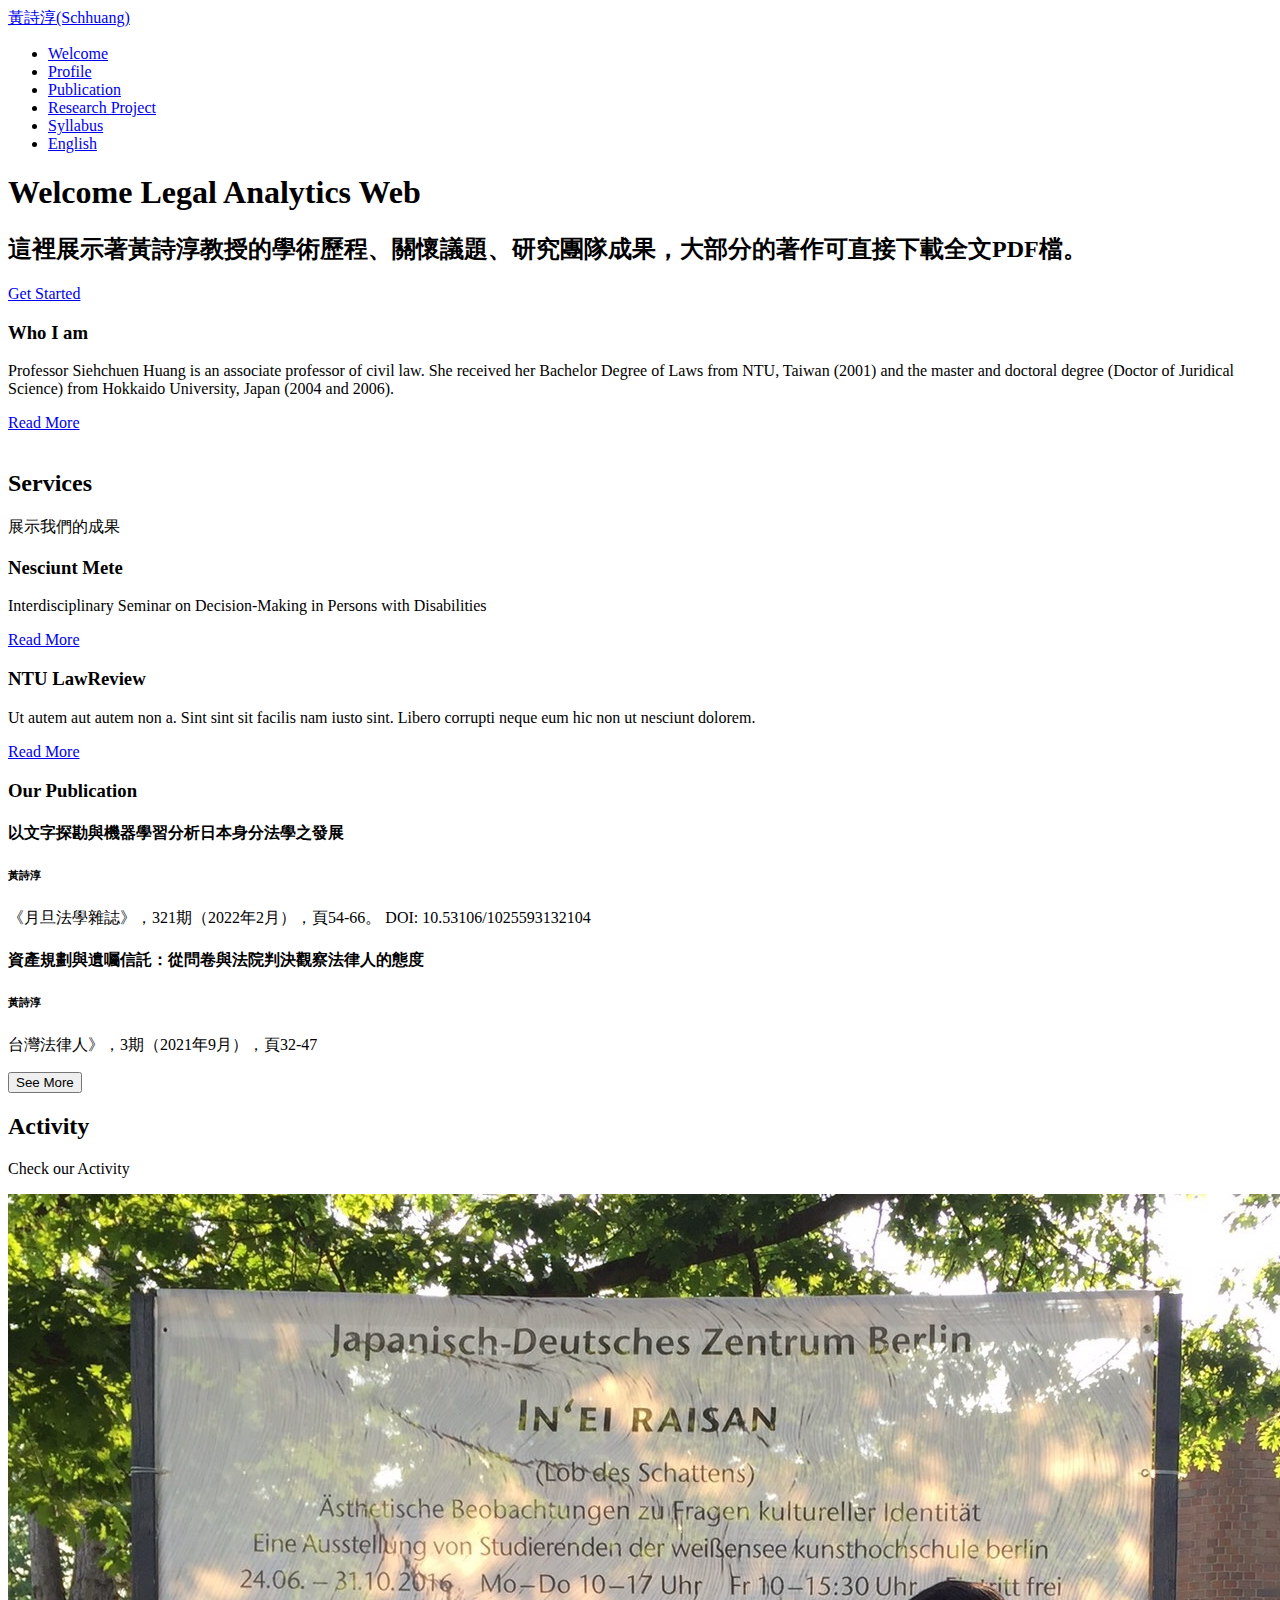
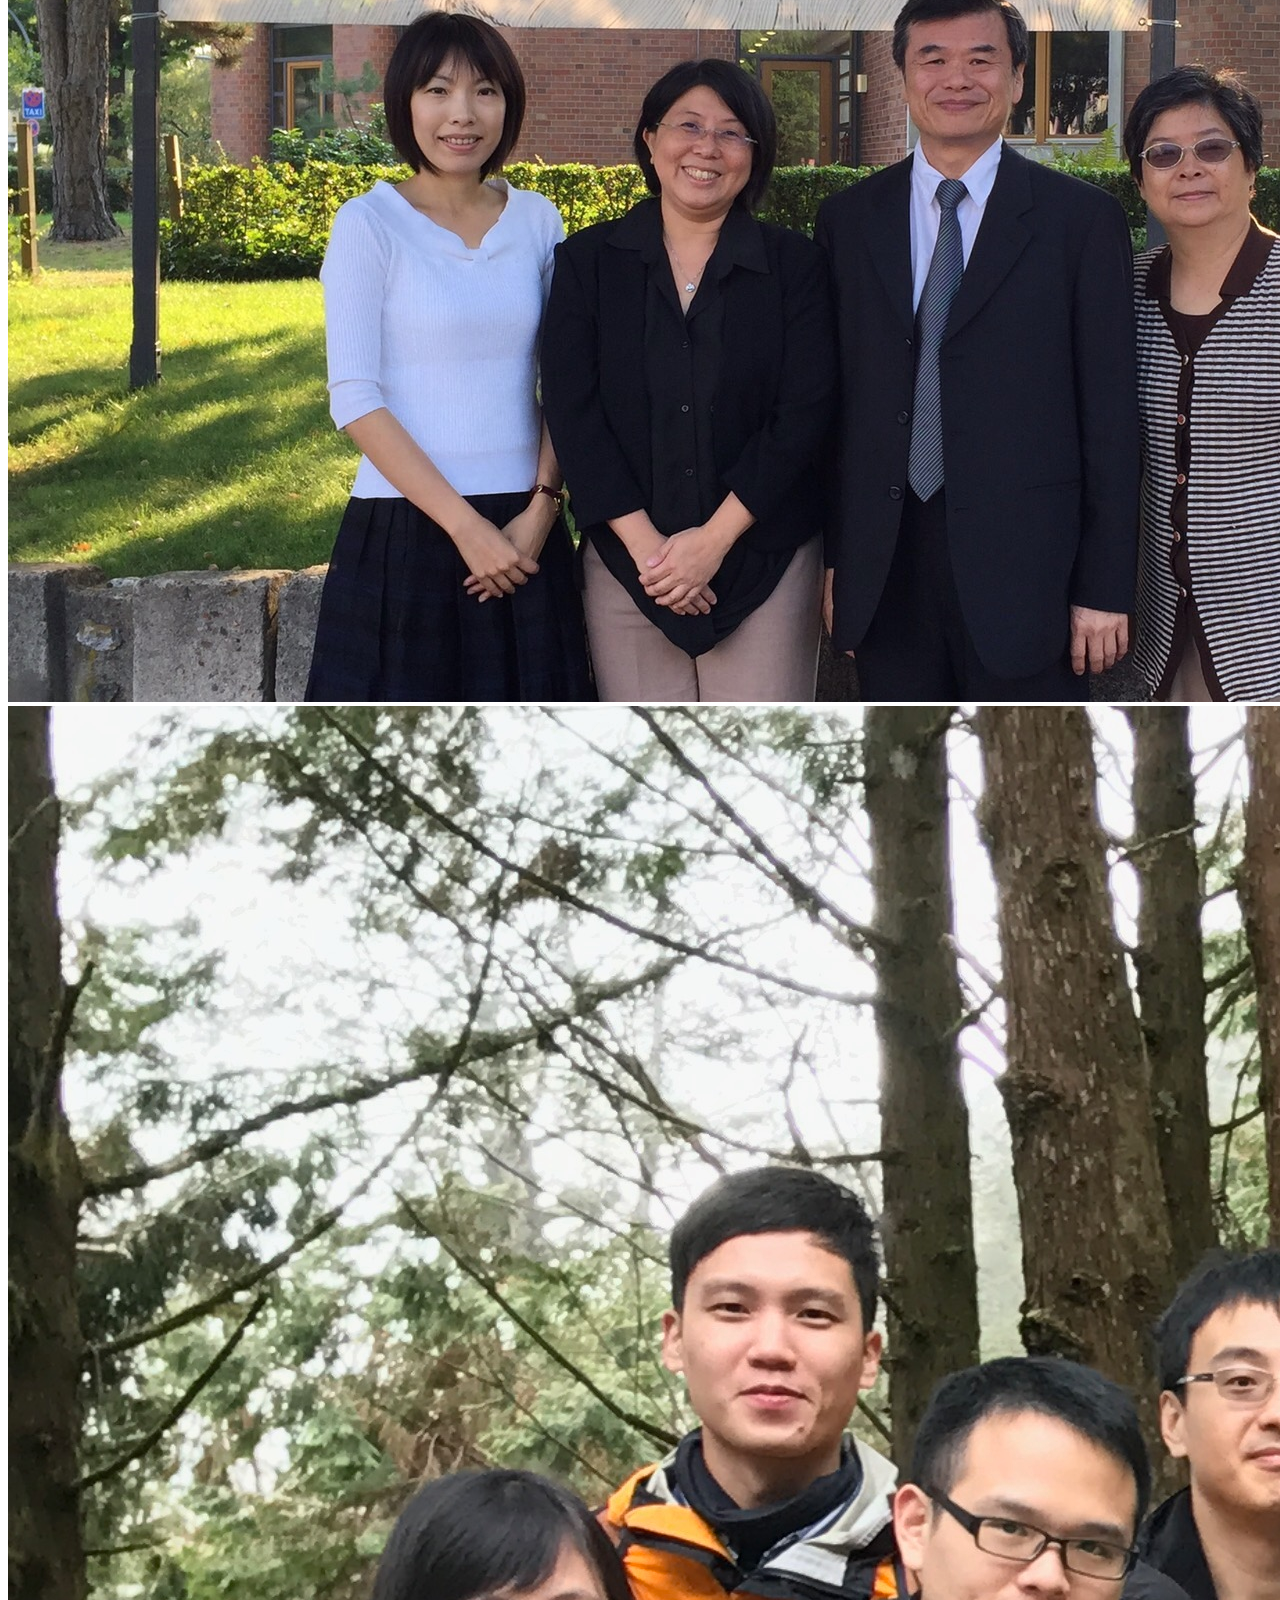
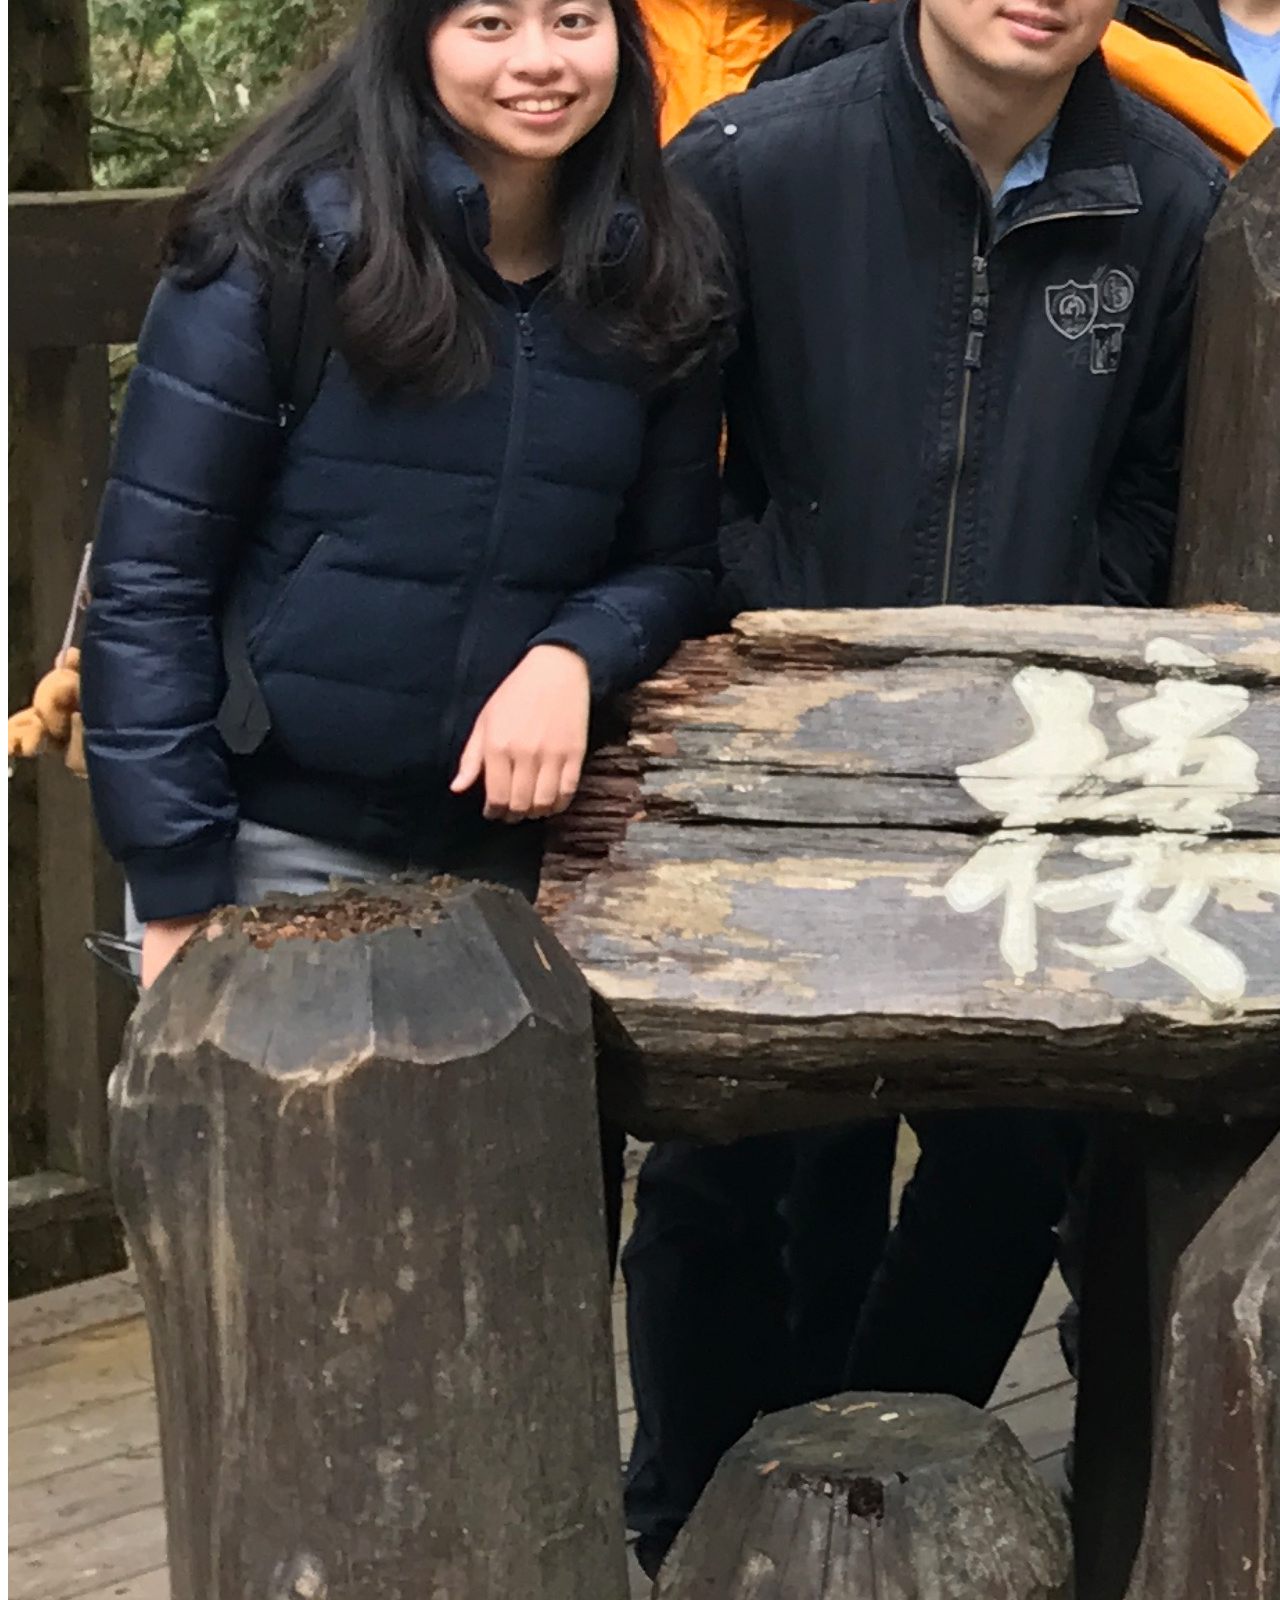
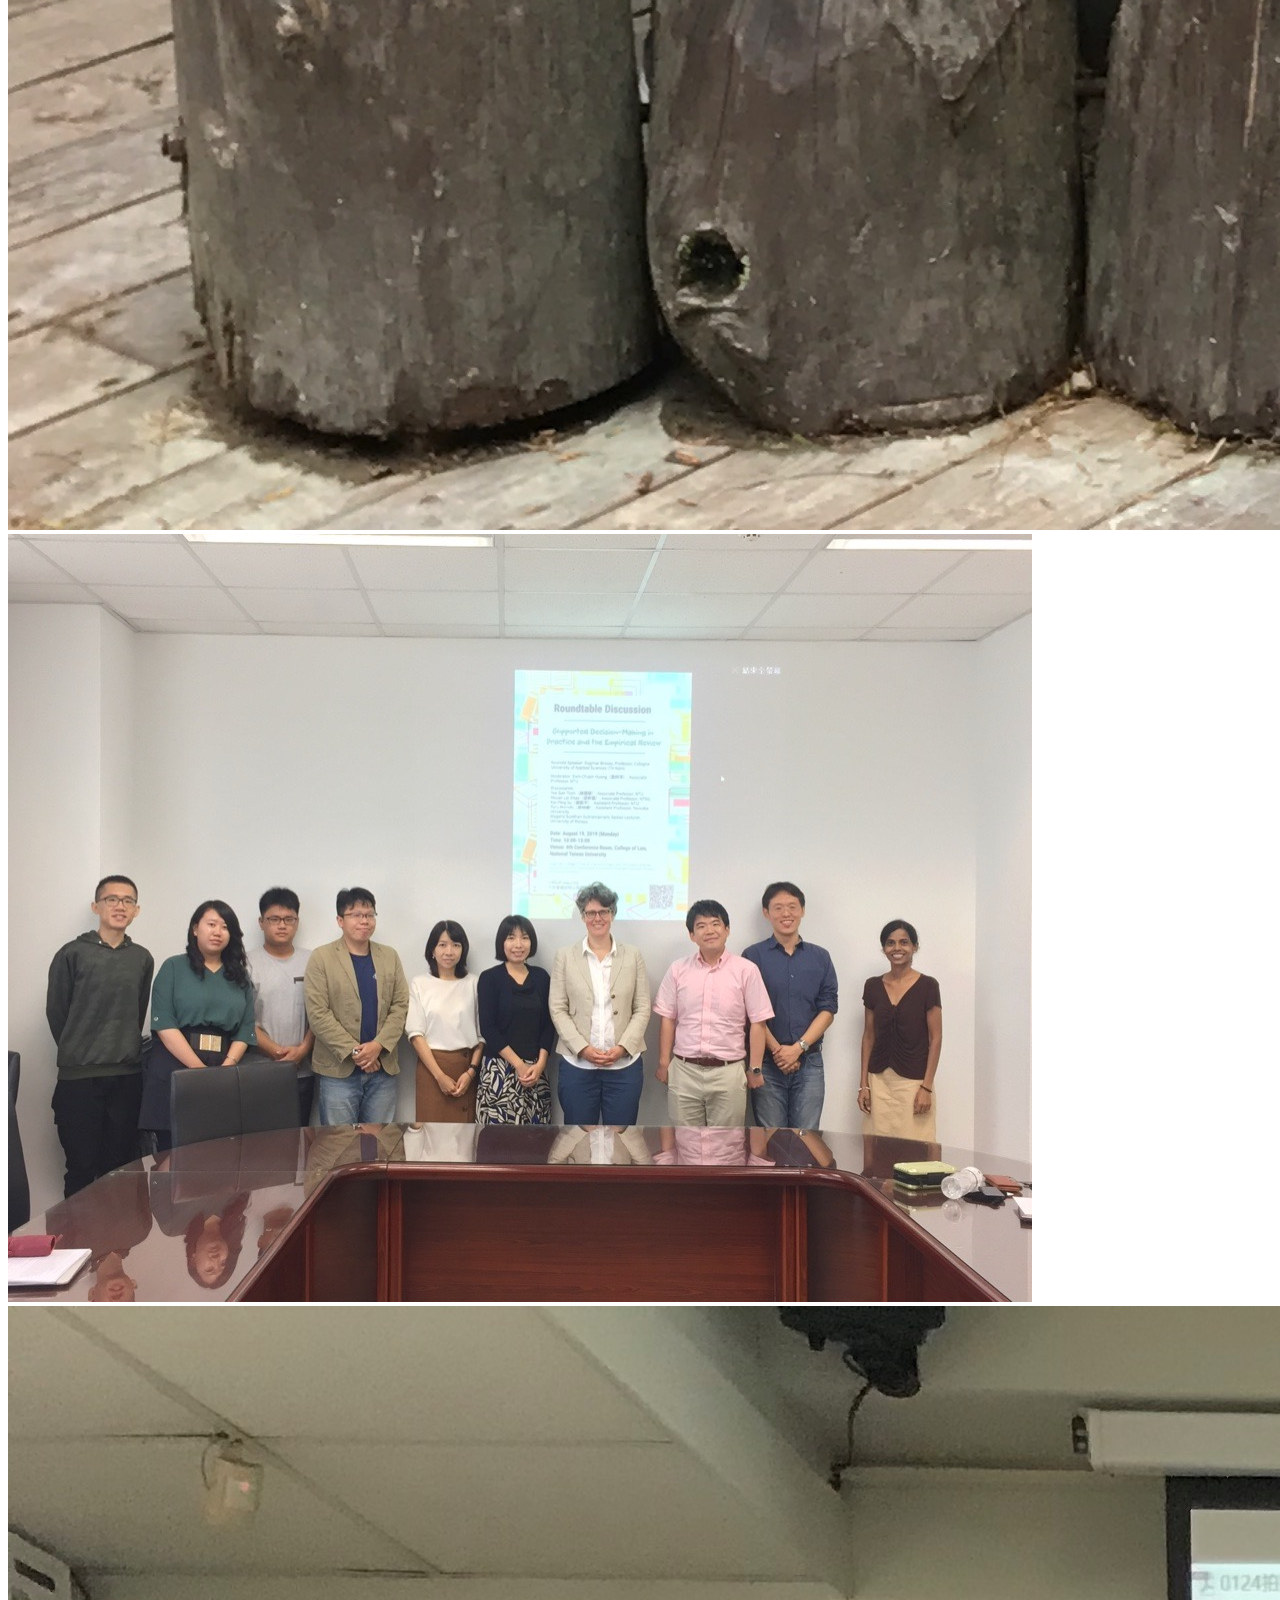
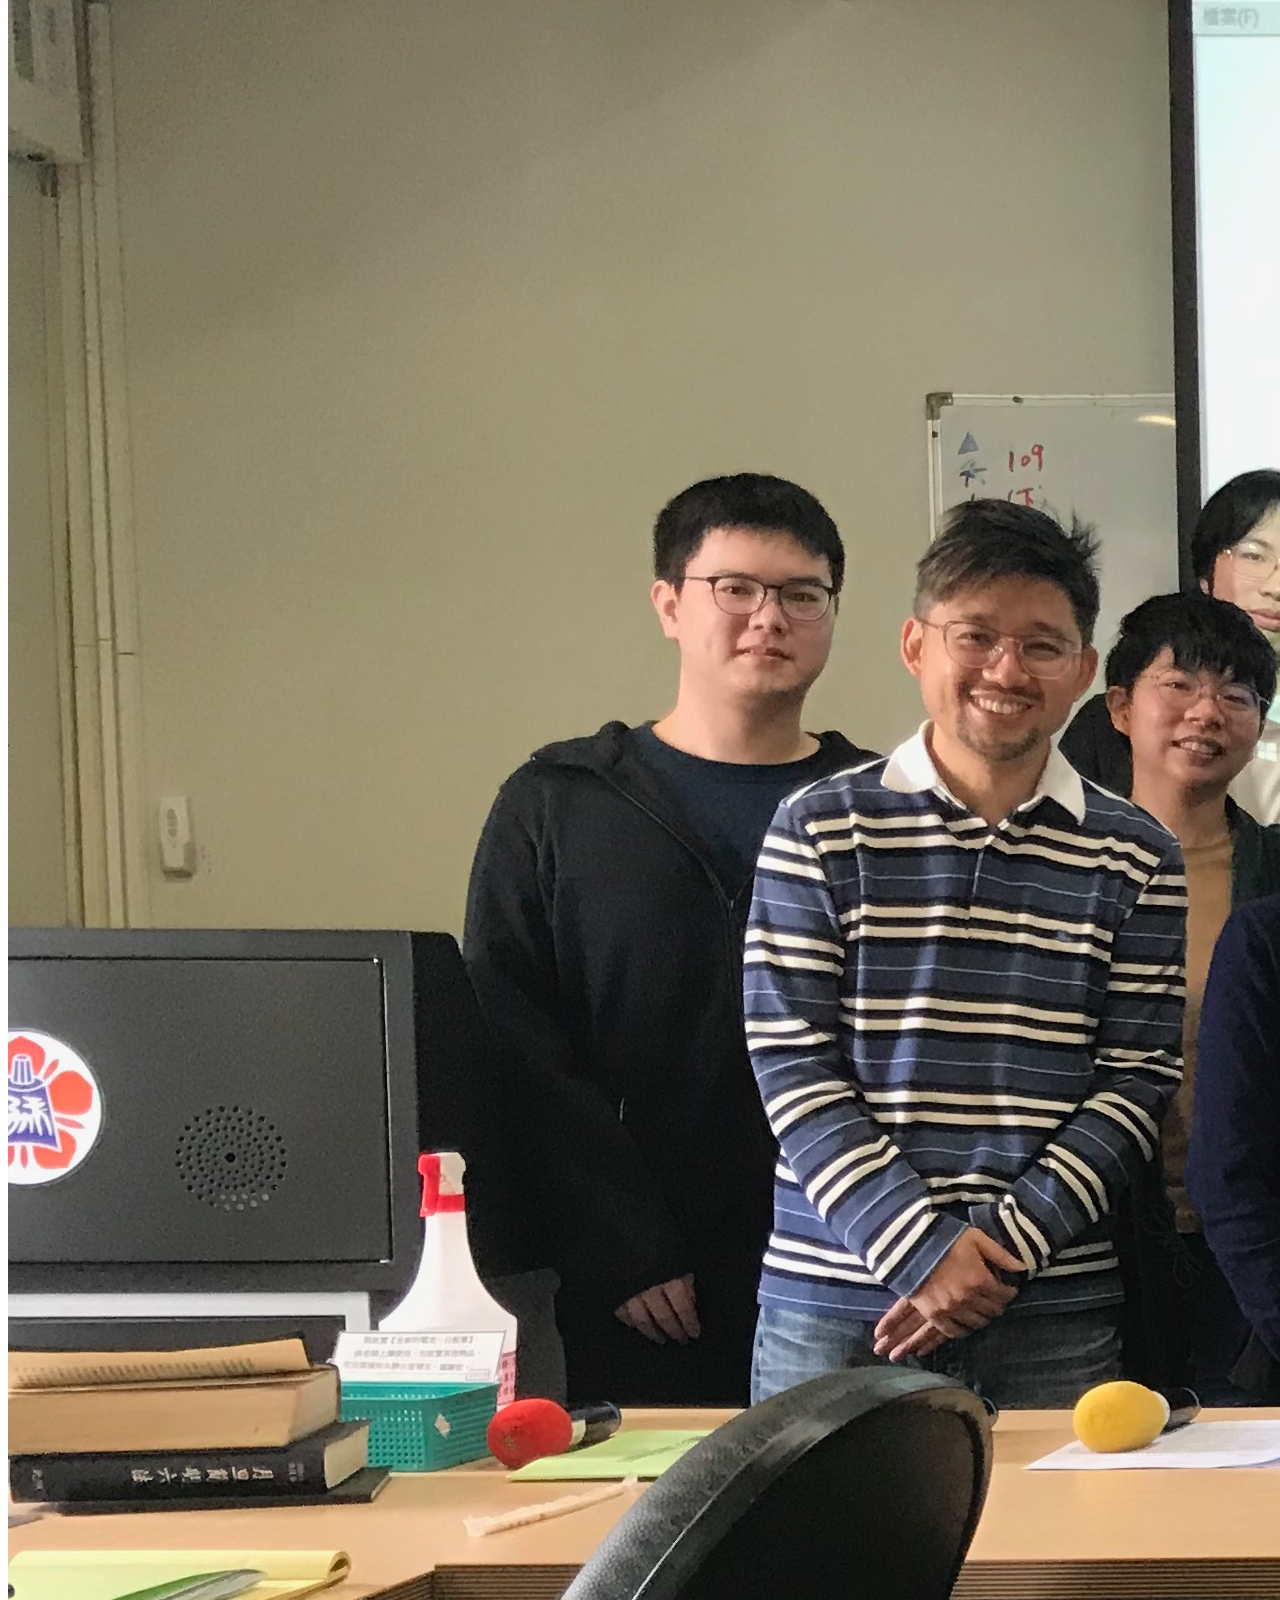
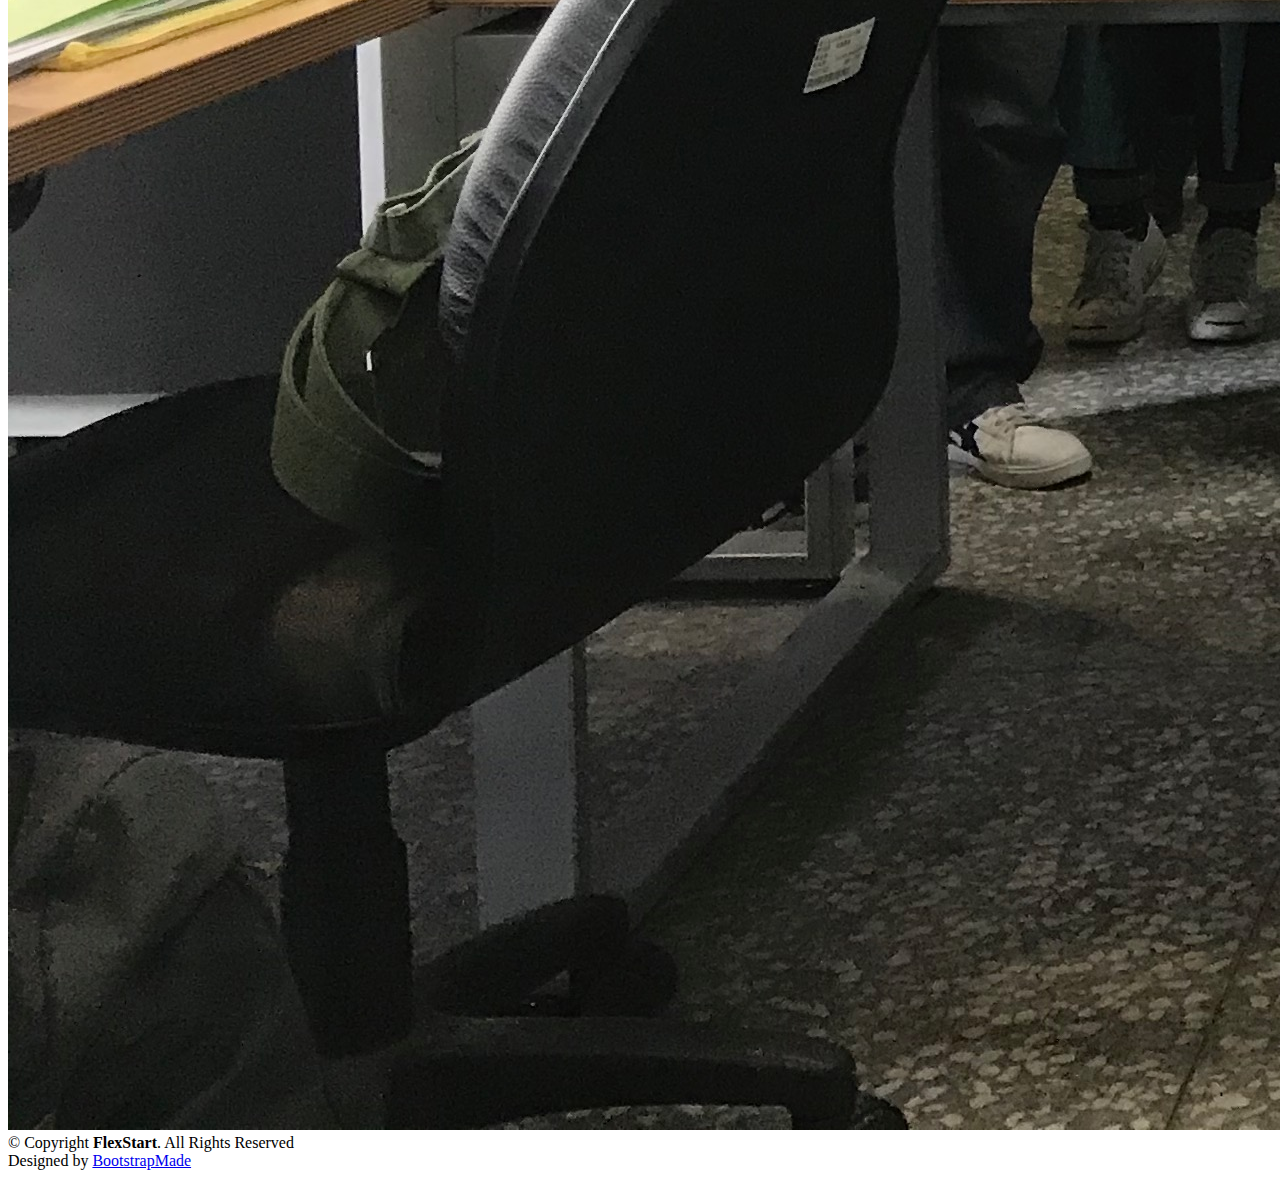
==== commit 1f278412: "fix navbar/著作/計畫" ====
--- a/index.html
+++ b/index.html
@@ -52,9 +52,9 @@
                     <li><a class="nav-link scrollto active" href="#hero">Welcome</a></li>
                     <li><a class="nav-link scrollto" href="profile.html">Profile</a></li>
                     <li><a class="nav-link scrollto" href="publication.html">Publication</a></li>
-                    <li><a class="nav-link scrollto" href="research-project.html">Reasearch Projects</a></li>
-                    <li><a class="nav-link scrollto" href="#team">Syllabus</a></li>
-                    <li><a class="nav-link scrollto" href="#contact">English</a></li>
+                    <li><a class="nav-link scrollto" href="research-project.html">Research Project</a></li>
+                    <li><a class="nav-link scrollto" href="syllabus.html">Syllabus</a></li>
+                    <li><a class="nav-link scrollto" href="english.html">English</a></li>
                 </ul>
                 <i class="bi bi-list mobile-nav-toggle"></i>
             </nav>
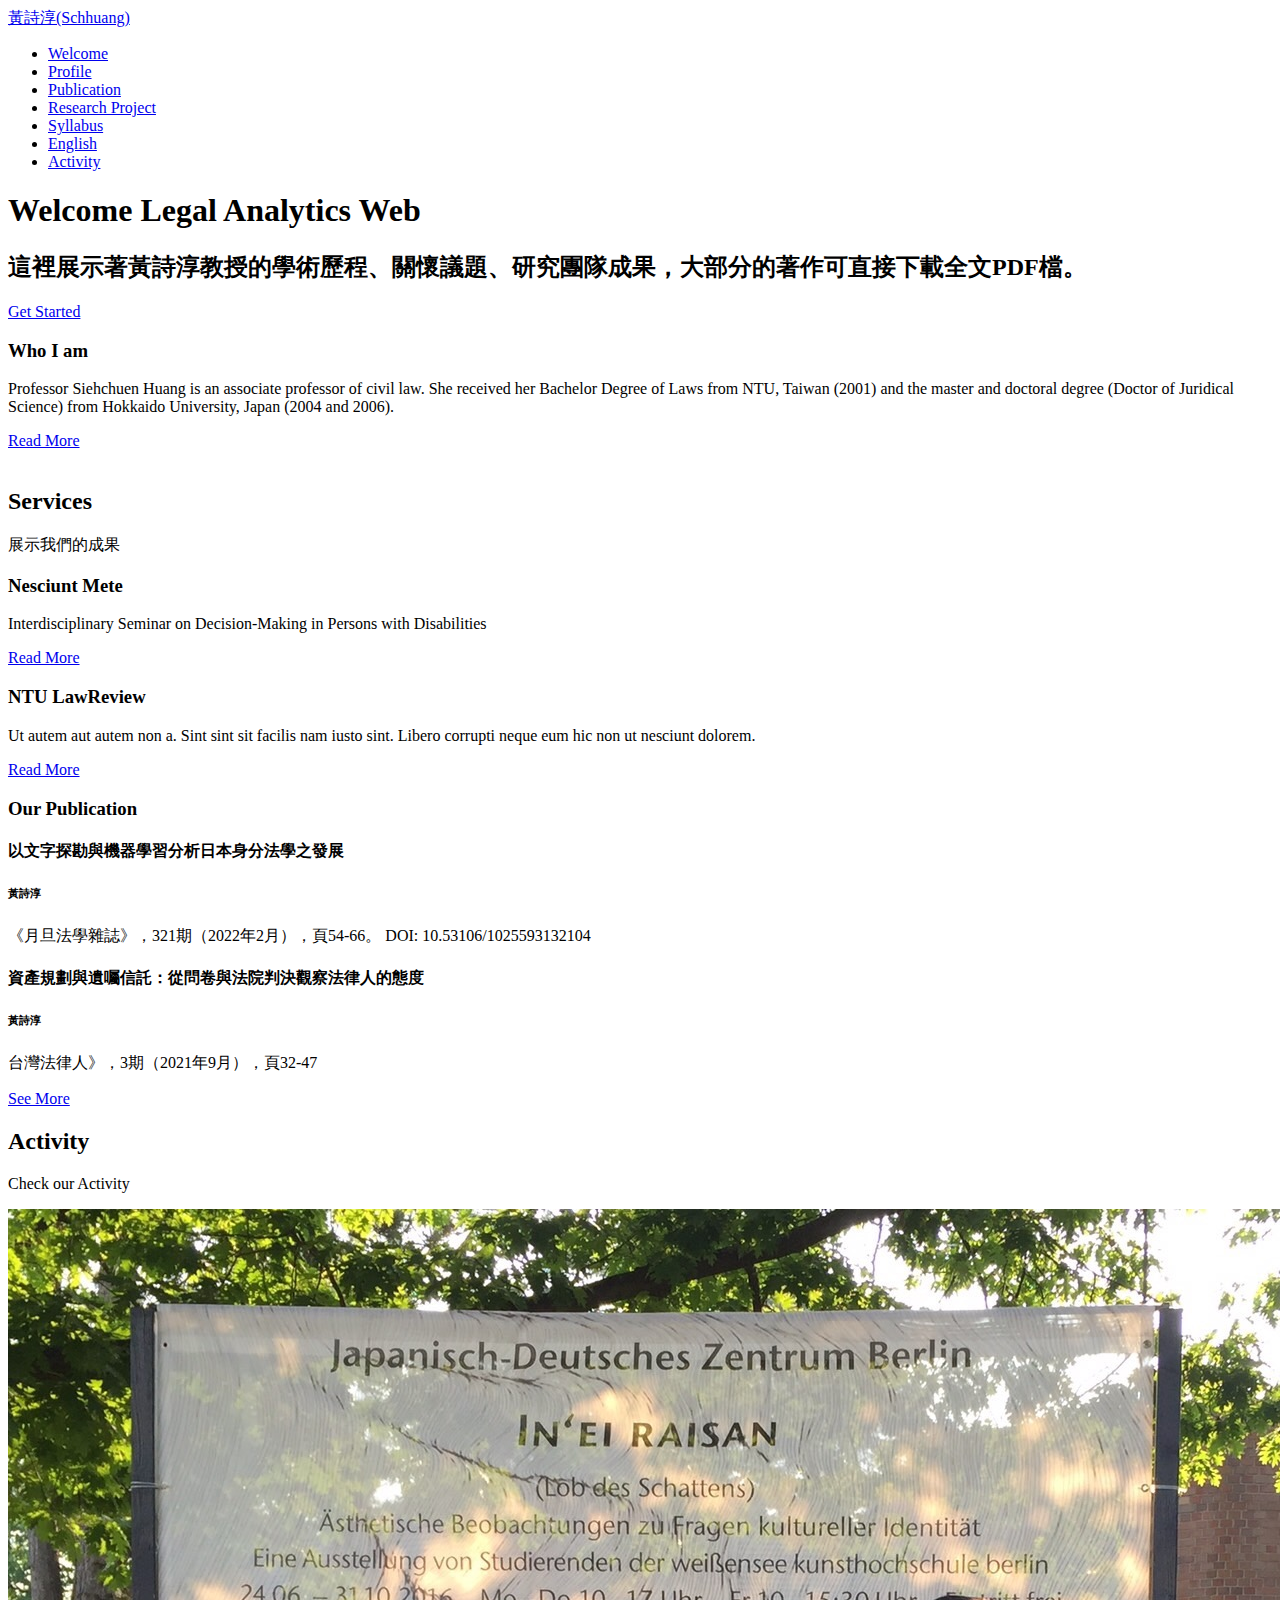
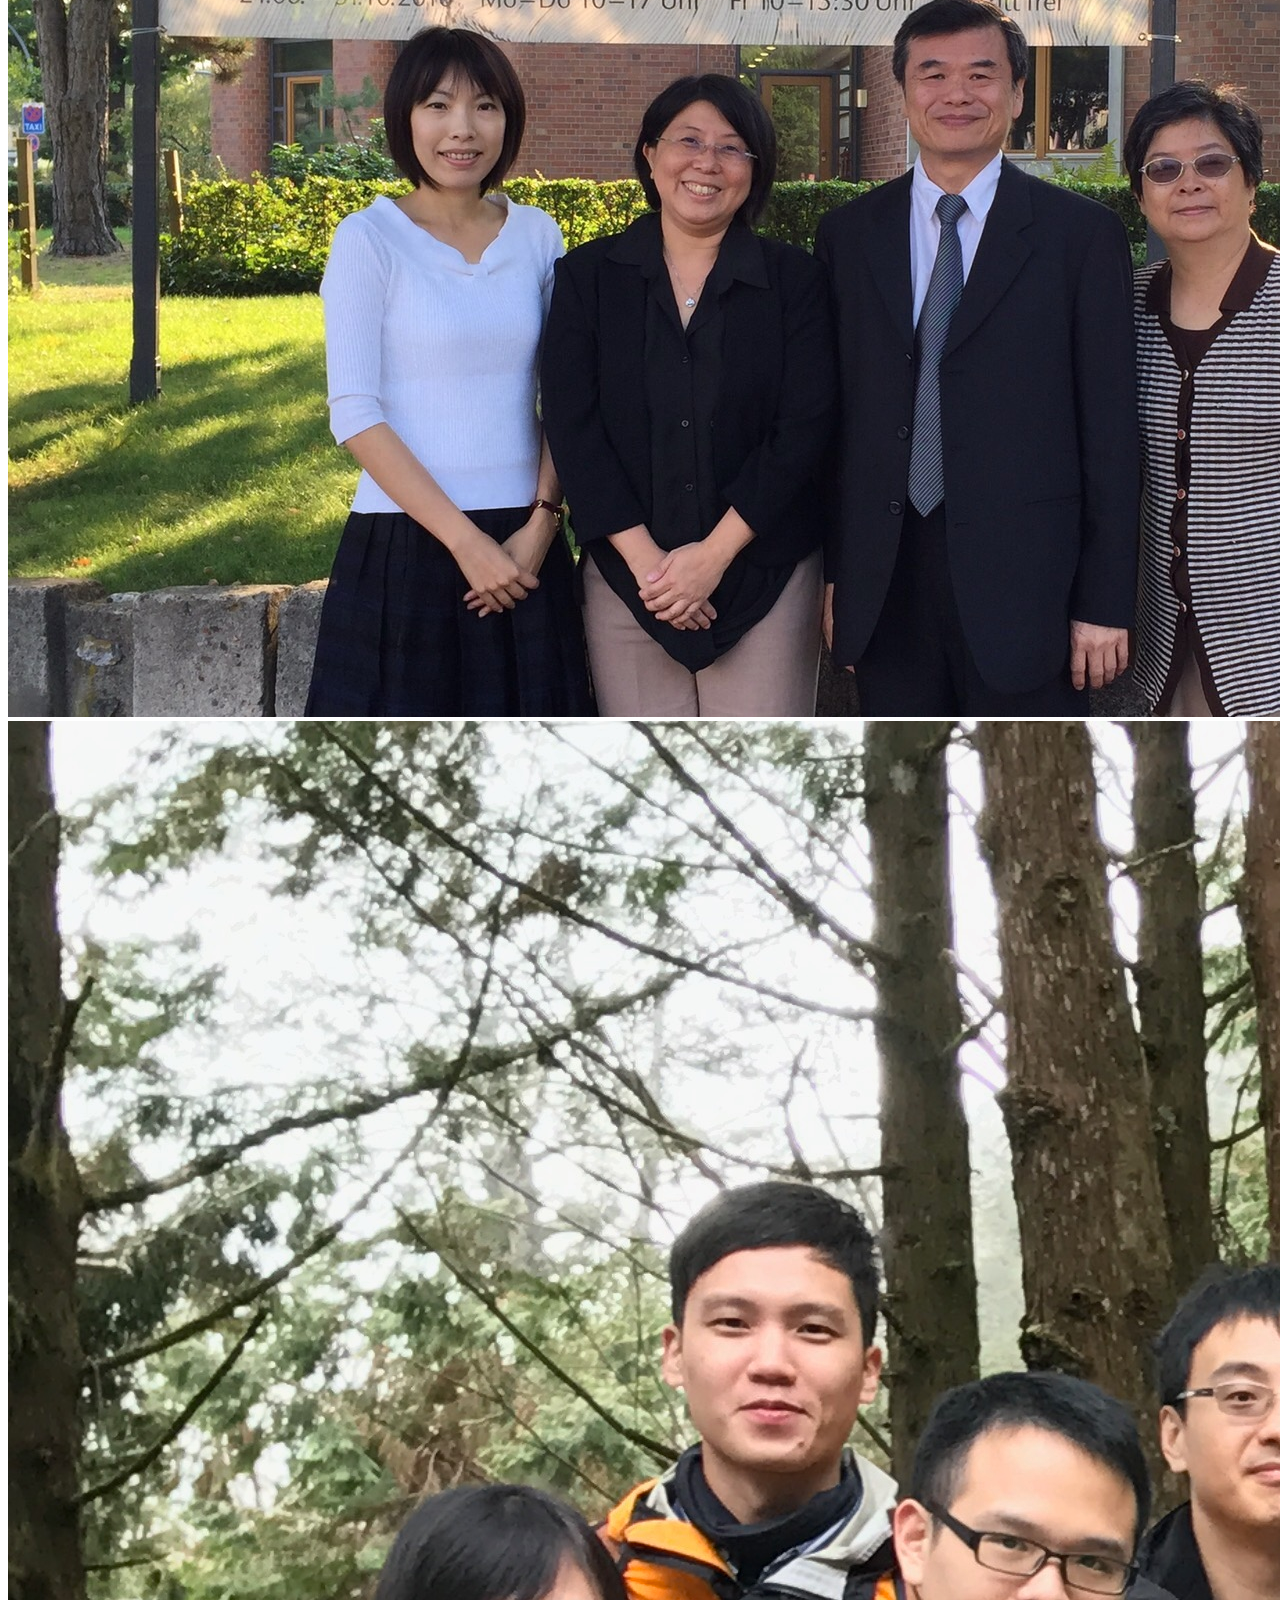
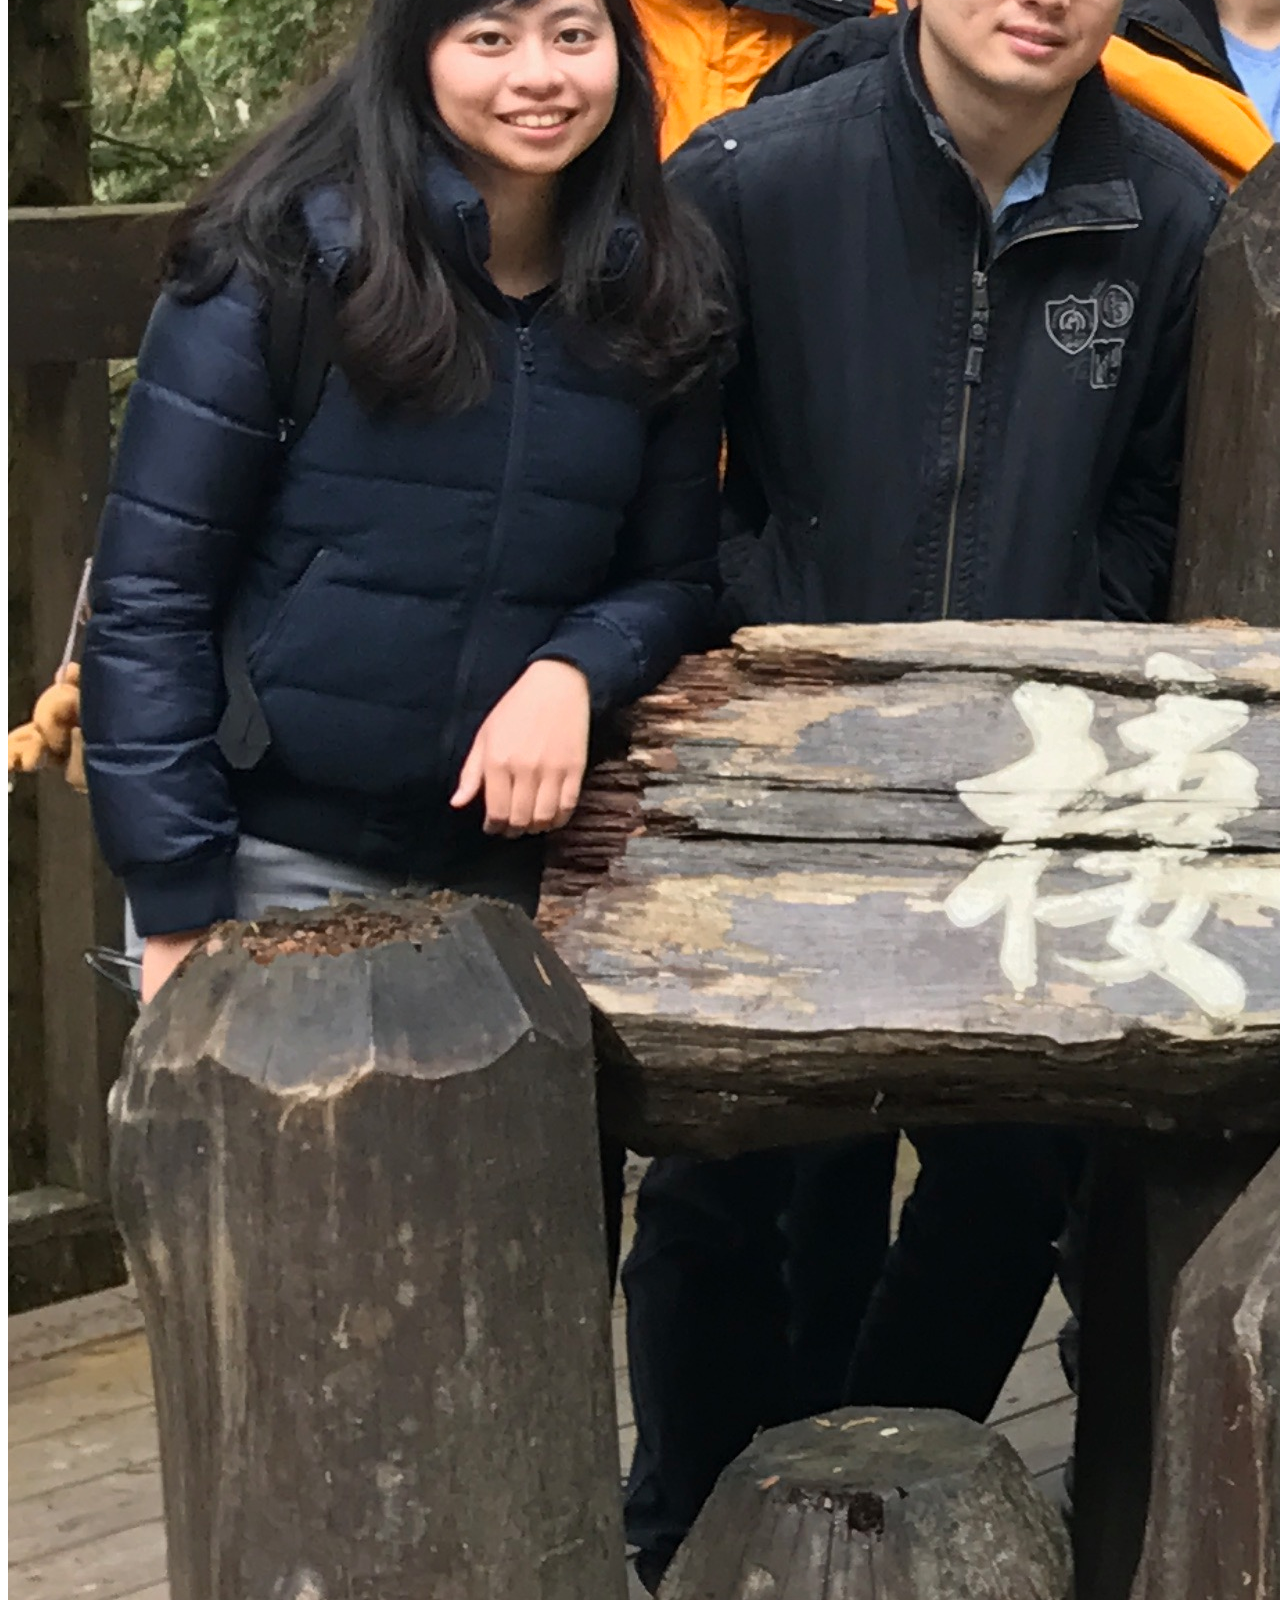
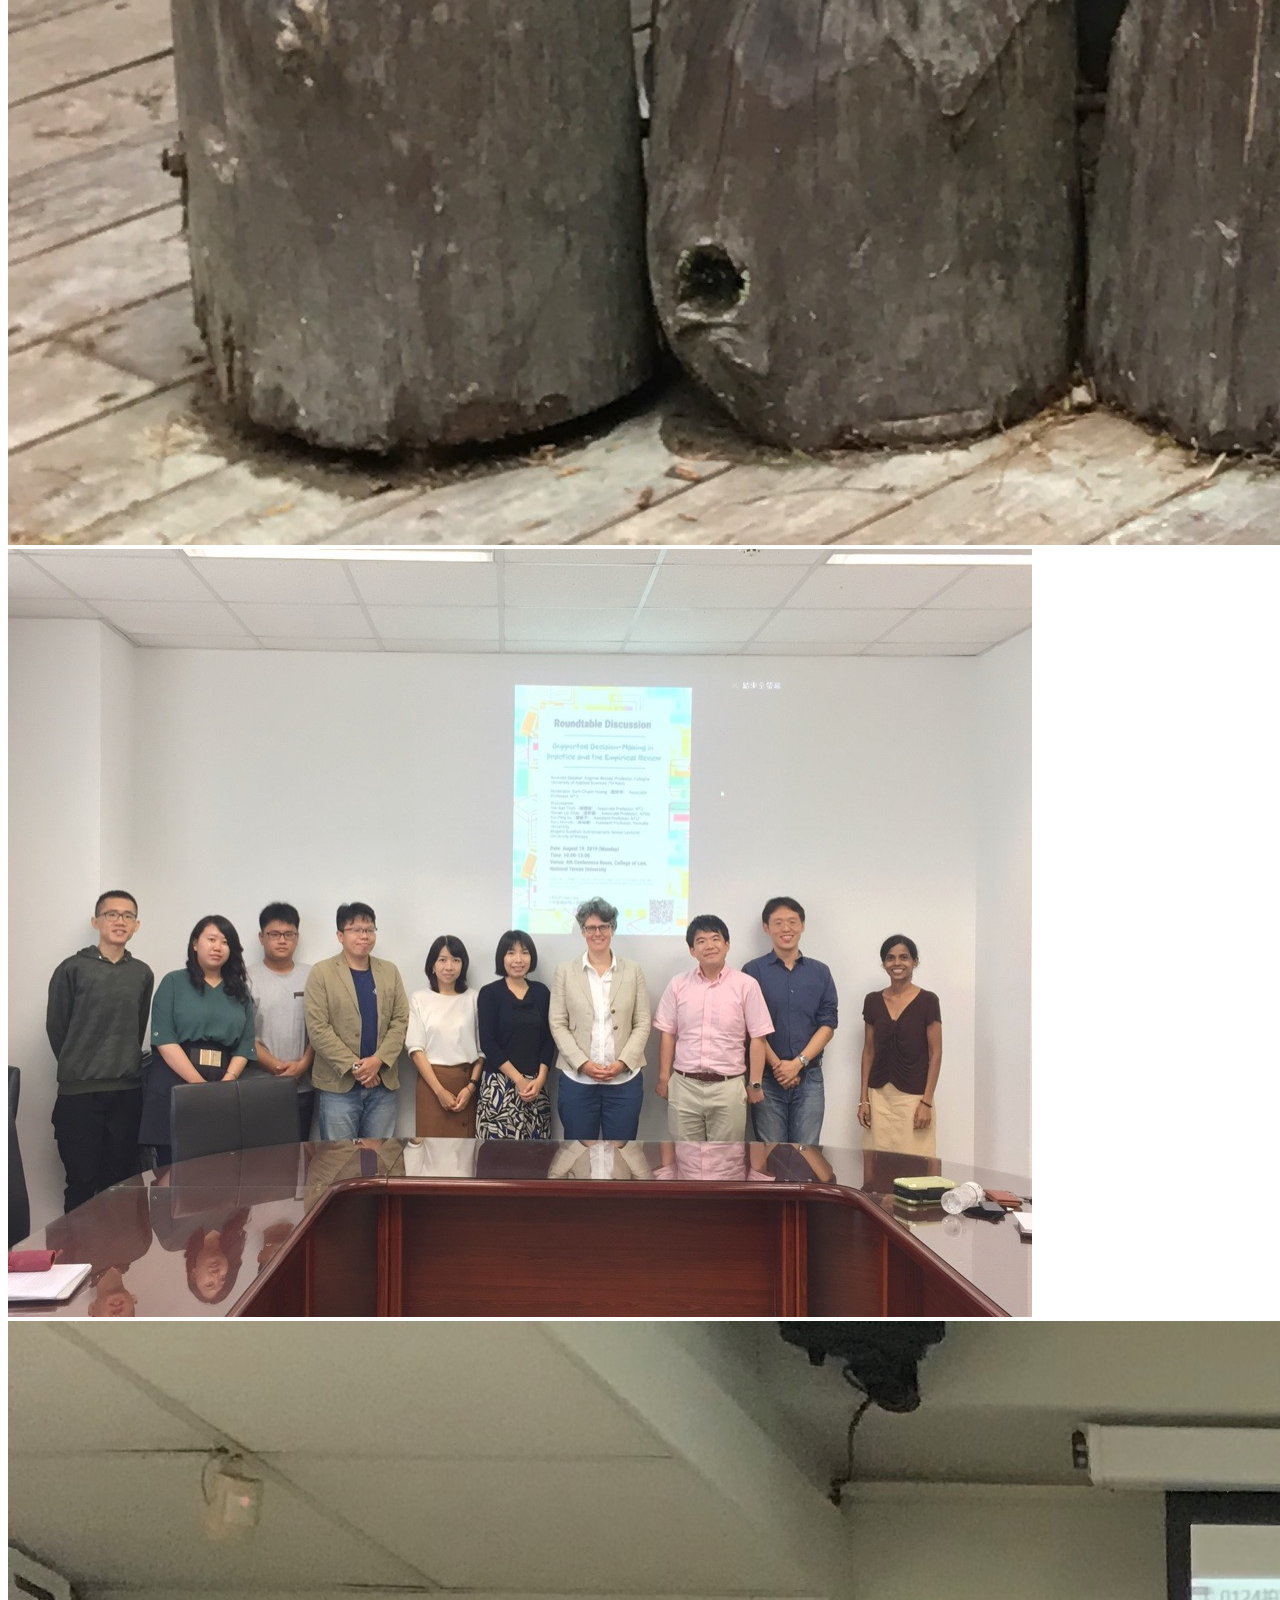
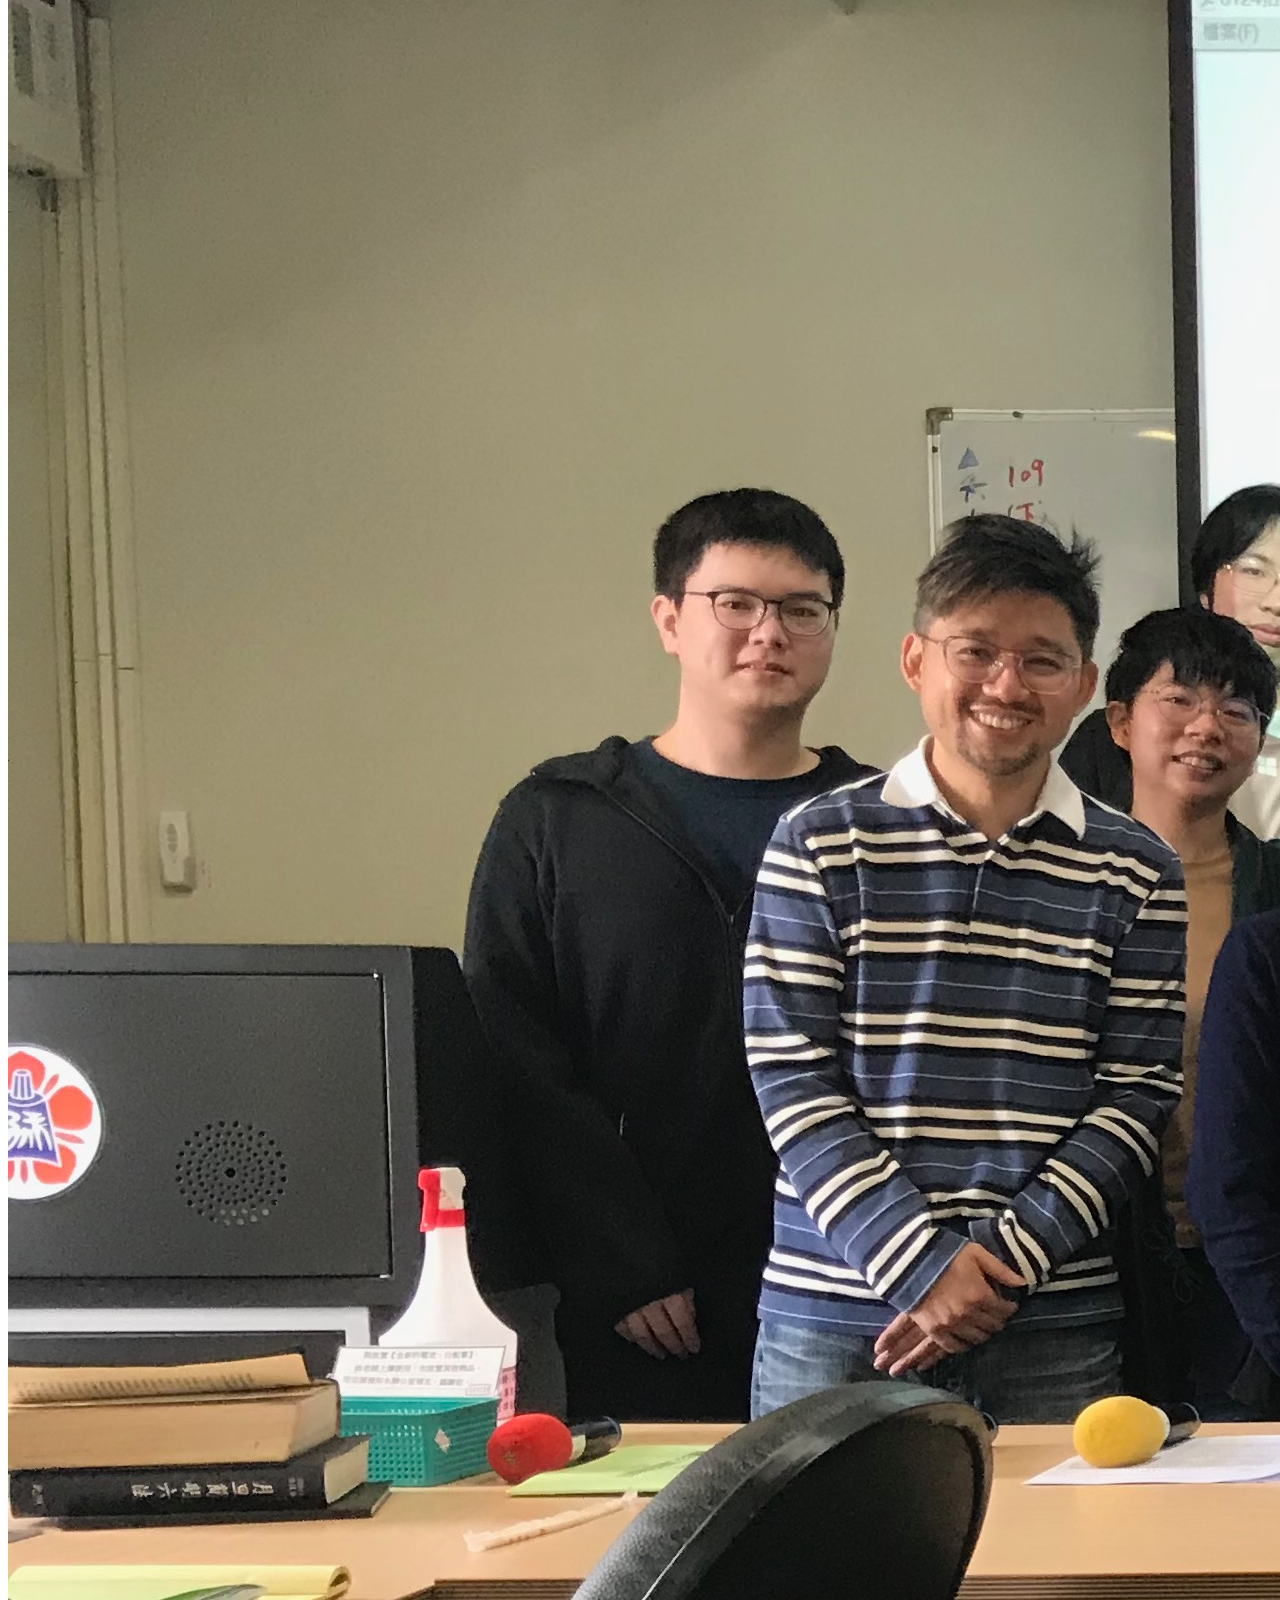
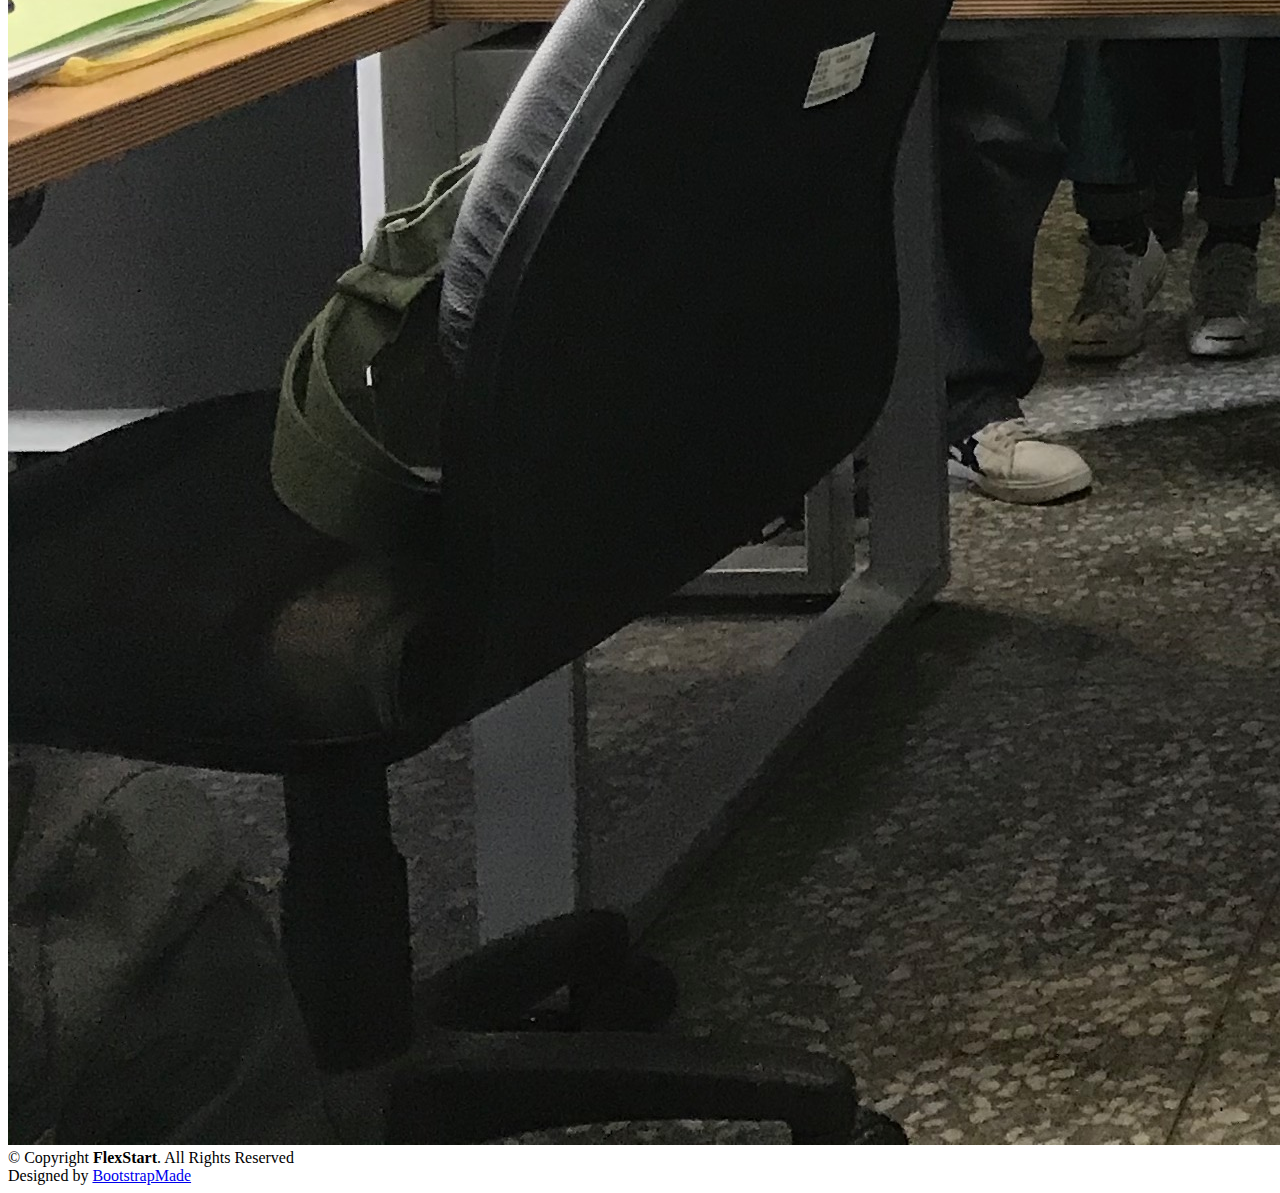
==== commit bad5b11b: "navbar and publication filter" ====
--- a/index.html
+++ b/index.html
@@ -9,10 +9,6 @@
     <meta content="" name="description">
 
     <meta content="" name="keywords">
-
-    <!-- Favicons -->
-    <link href="assets/img/favicon.png" rel="icon">
-    <link href="assets/img/apple-touch-icon.png" rel="apple-touch-icon">
 
     <!-- Google Fonts -->
     <link href="https://fonts.googleapis.com/css?family=Open+Sans:300,300i,400,400i,600,600i,700,700i|Nunito:300,300i,400,400i,600,600i,700,700i|Poppins:300,300i,400,400i,500,500i,600,600i,700,700i" rel="stylesheet">
@@ -43,7 +39,6 @@
         <div class="container-fluid container-xl d-flex align-items-center justify-content-between">
 
             <a href="index.html" class="logo d-flex align-items-center">
-                <!-- <img src="assets/img/logo.png" alt=""> -->
                 <span>黃詩淳(Schhuang)</span>
             </a>
 
@@ -55,6 +50,7 @@
                     <li><a class="nav-link scrollto" href="research-project.html">Research Project</a></li>
                     <li><a class="nav-link scrollto" href="syllabus.html">Syllabus</a></li>
                     <li><a class="nav-link scrollto" href="english.html">English</a></li>
+                    <li><a class="nav-link scrollto" href="#activity">Activity</a></li>
                 </ul>
                 <i class="bi bi-list mobile-nav-toggle"></i>
             </nav>
@@ -138,7 +134,7 @@
                             <i class="ri-discuss-line icon"></i>
                             <h3>Nesciunt Mete</h3>
                             <p>Interdisciplinary Seminar on Decision-Making in Persons with Disabilities</p>
-                            <a href="#" class="read-more"><span>Read More</span> <i class="bi bi-arrow-right"></i></a>
+                            <a href="PWD_Seminar/index.html" class="read-more"><span>Read More</span> <i class="bi bi-arrow-right"></i></a>
                         </div>
                     </div>
 
@@ -150,13 +146,7 @@
                             <a href="#" class="read-more"><span>Read More</span> <i class="bi bi-arrow-right"></i></a>
                         </div>
                     </div>
-
-
-
-
-
-                </div>
-
+                </div>
             </div>
 
         </section>
@@ -194,18 +184,15 @@
                     <div class="container">
                         <div class="row justify-content-center ">
                             <div class="col-1" style="width: 150px;">
-                                <button type="submit" class="btn btn-primary">See More </button>
+                                <a href="publication.html" class="btn btn-primary">See More</a>
                             </div>
-
-                        </div>
-                    </div>
-
-
+                        </div>
+                    </div>
                 </div>
             </div>
         </section>
         <!-- ======= Portfolio Section ======= -->
-        <section id="portfolio" class="portfolio">
+        <section id="activity" class="portfolio">
 
             <div class="container " data-aos="fade-up">
 
@@ -213,8 +200,6 @@
                     <h2>Activity</h2>
                     <p>Check our Activity</p>
                 </header>
-
-
                 <div class="row gy-3 portfolio-container justify-content-md-center" data-aos="fade-up" data-aos-delay="200">
 
                     <div class="col-lg-3 col-md-6 portfolio-item ">
@@ -237,19 +222,10 @@
                             <img src="assets/img/schhunang/welcome_03.jpeg" class="img-fluid" alt="">
                         </div>
                     </div>
-
-
-
-
-                </div>
-
-            </div>
-
+                </div>
+            </div>
         </section>
         <!-- End Portfolio Section -->
-
-
-
     </main>
     <!-- End #main -->
 
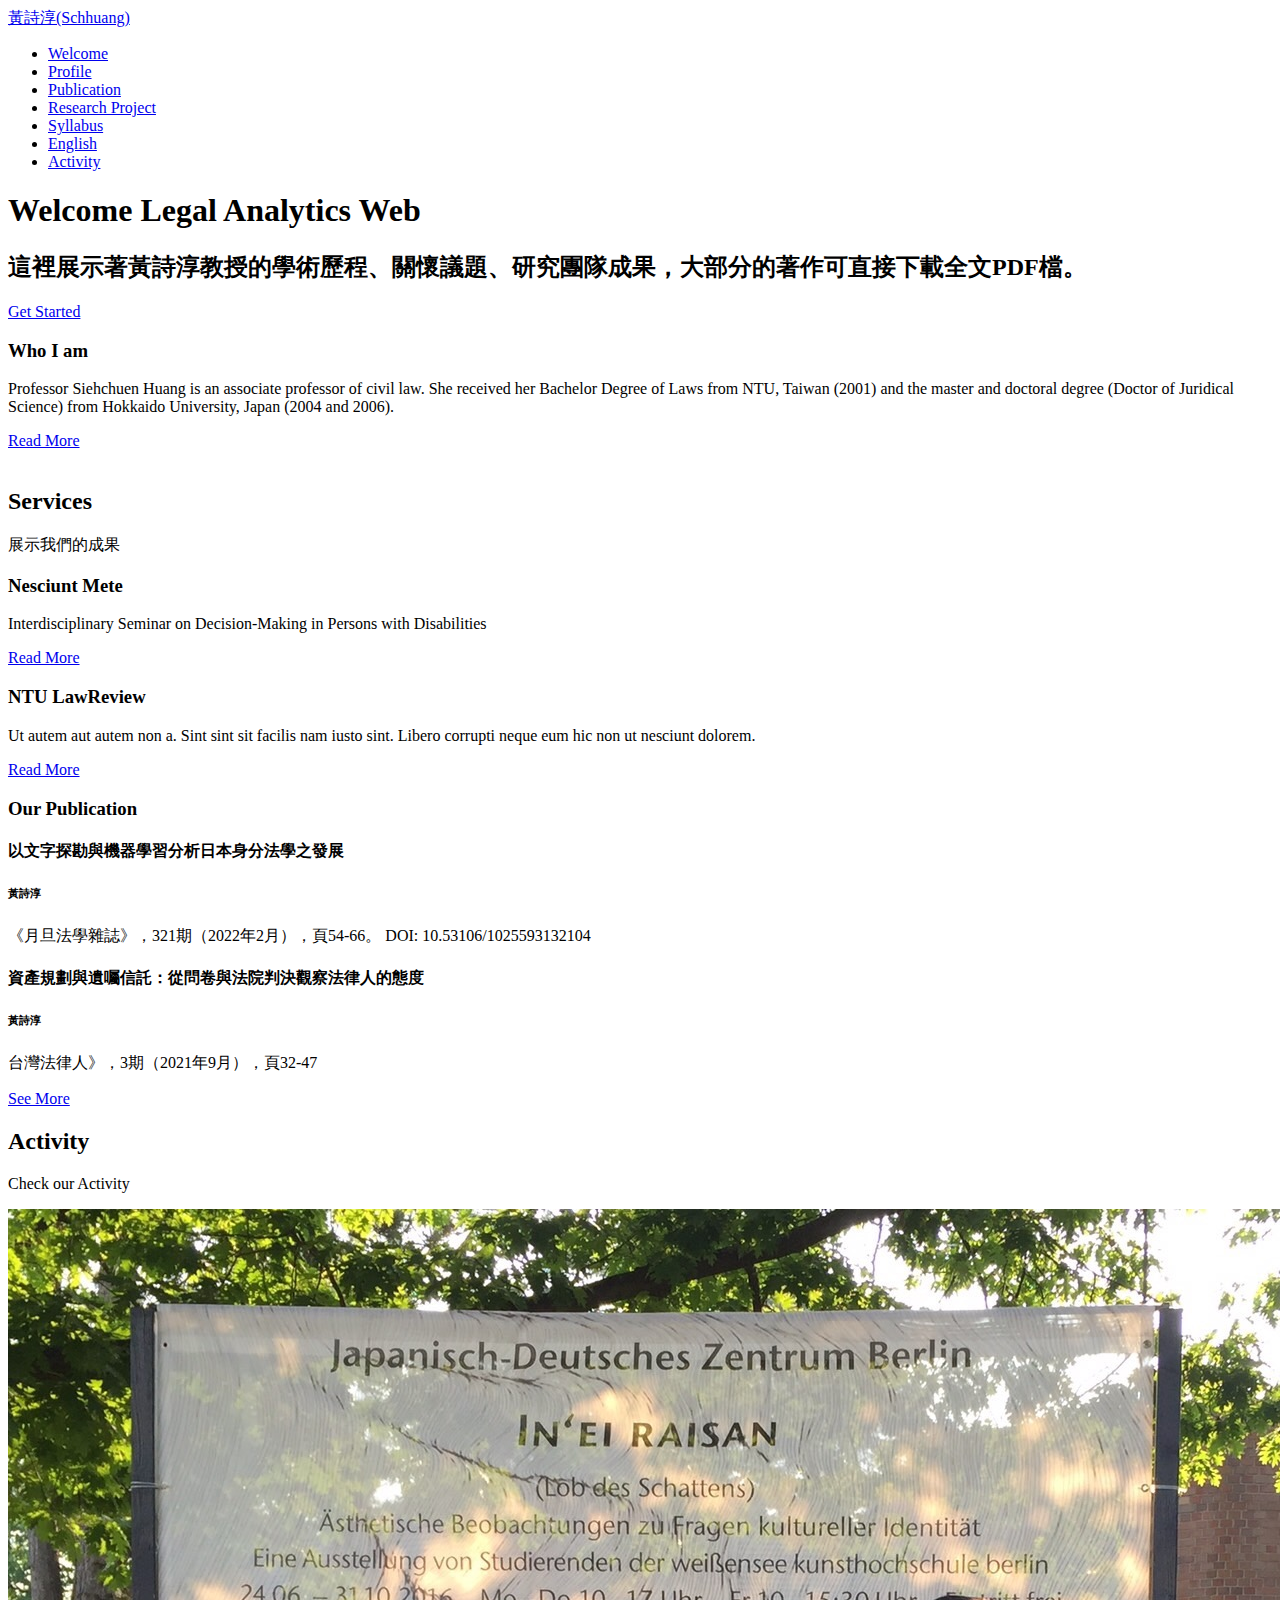
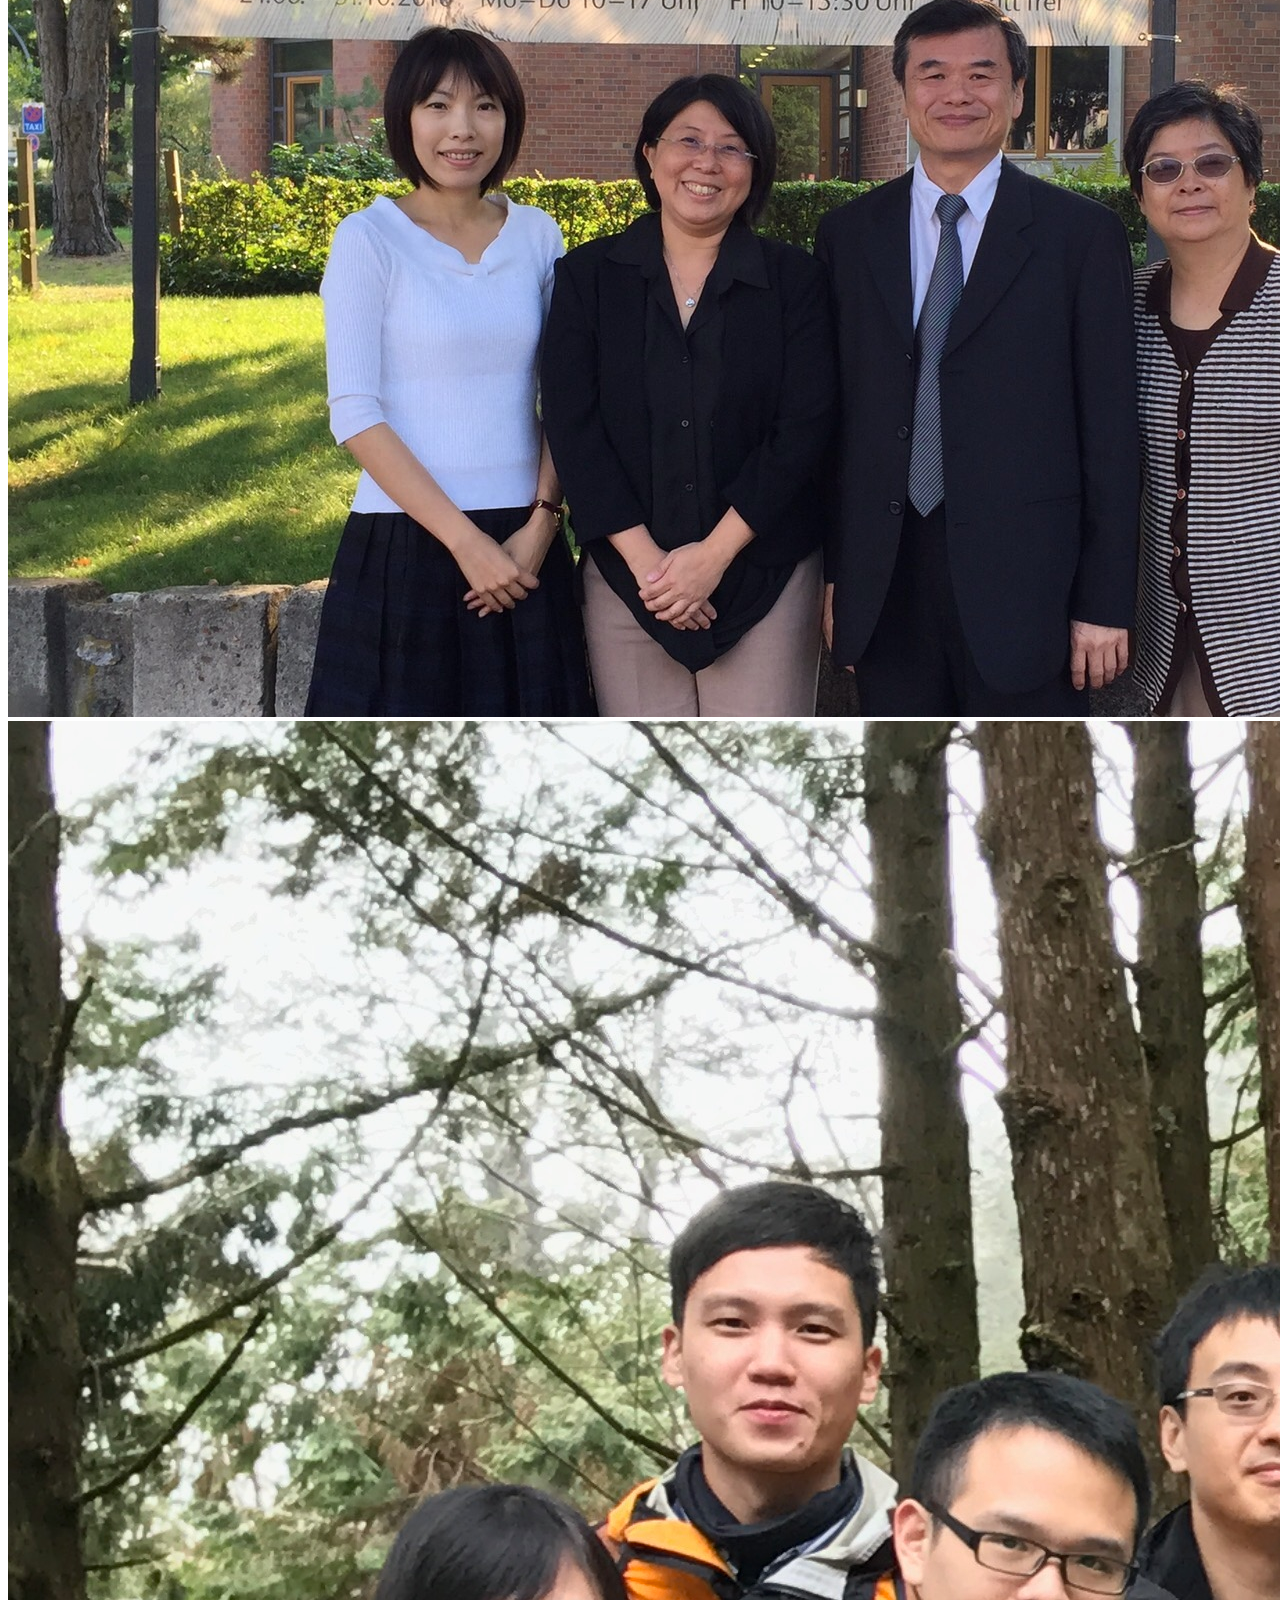
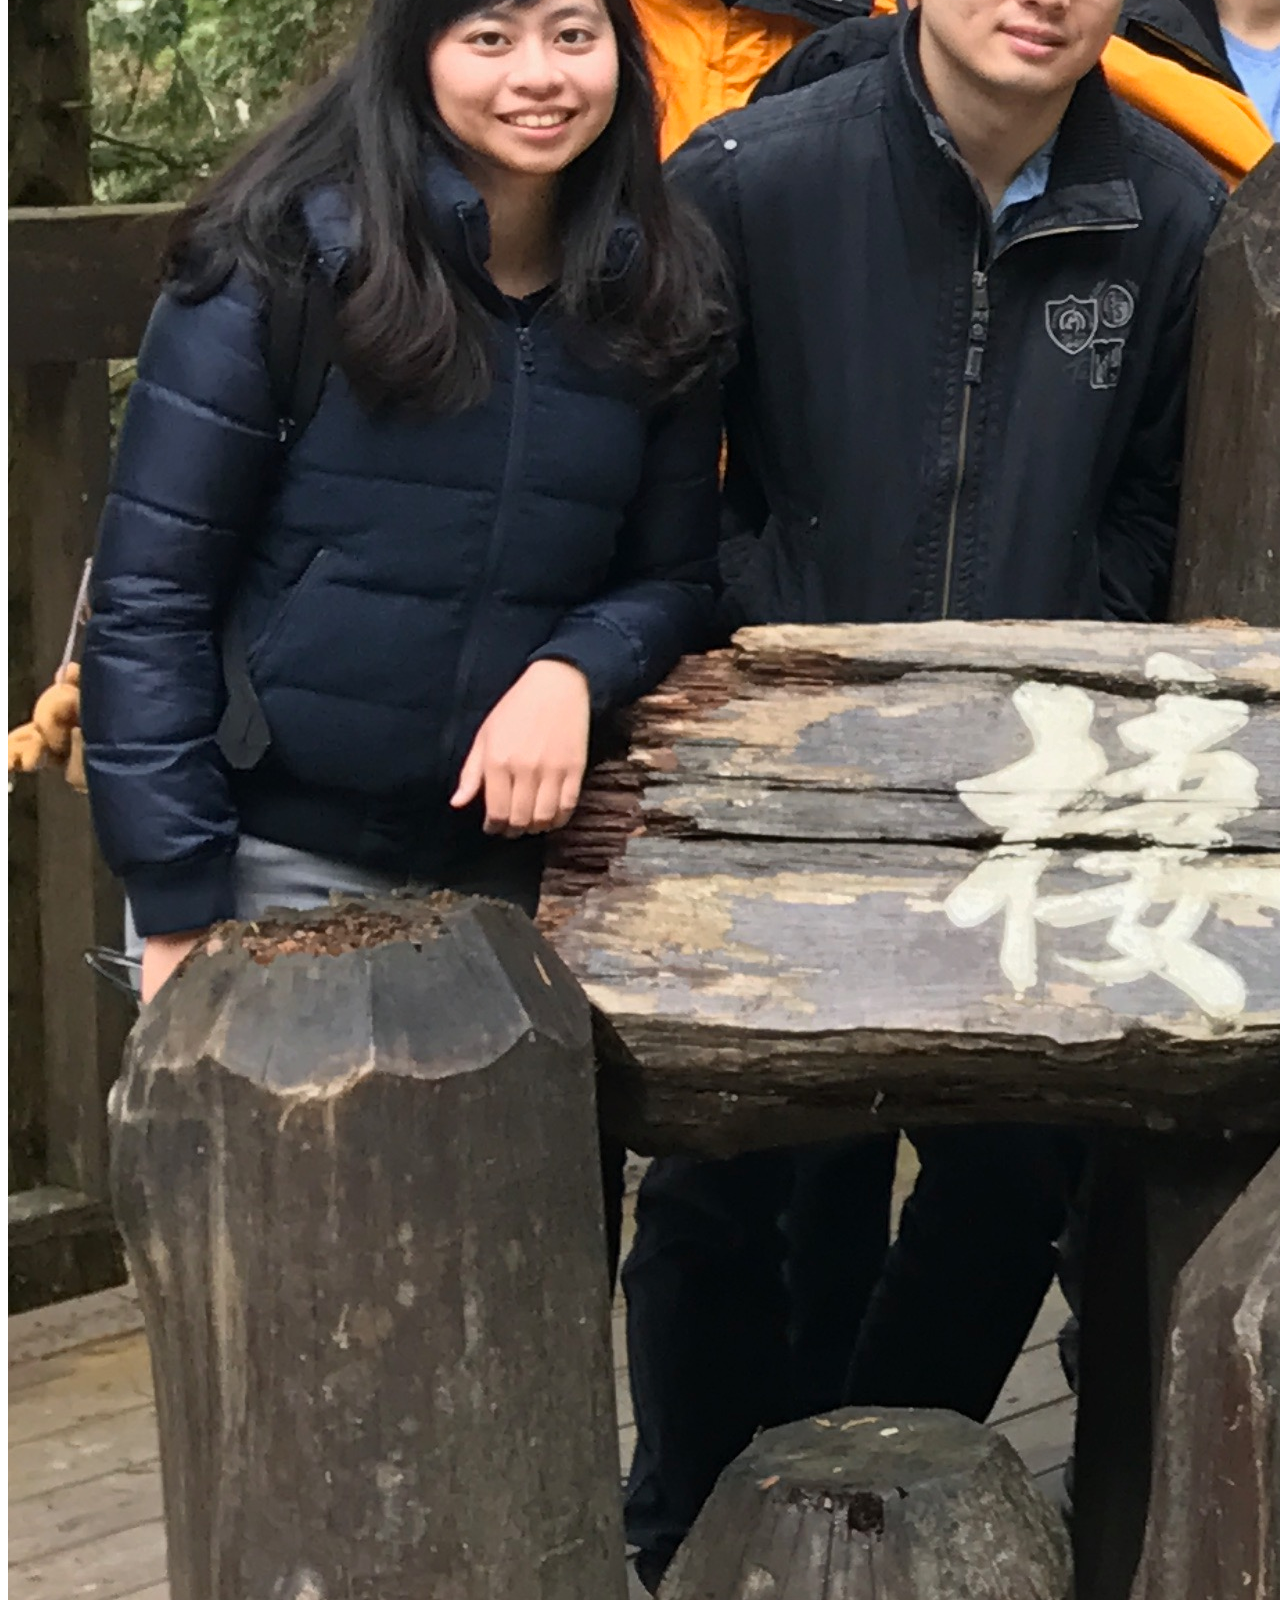
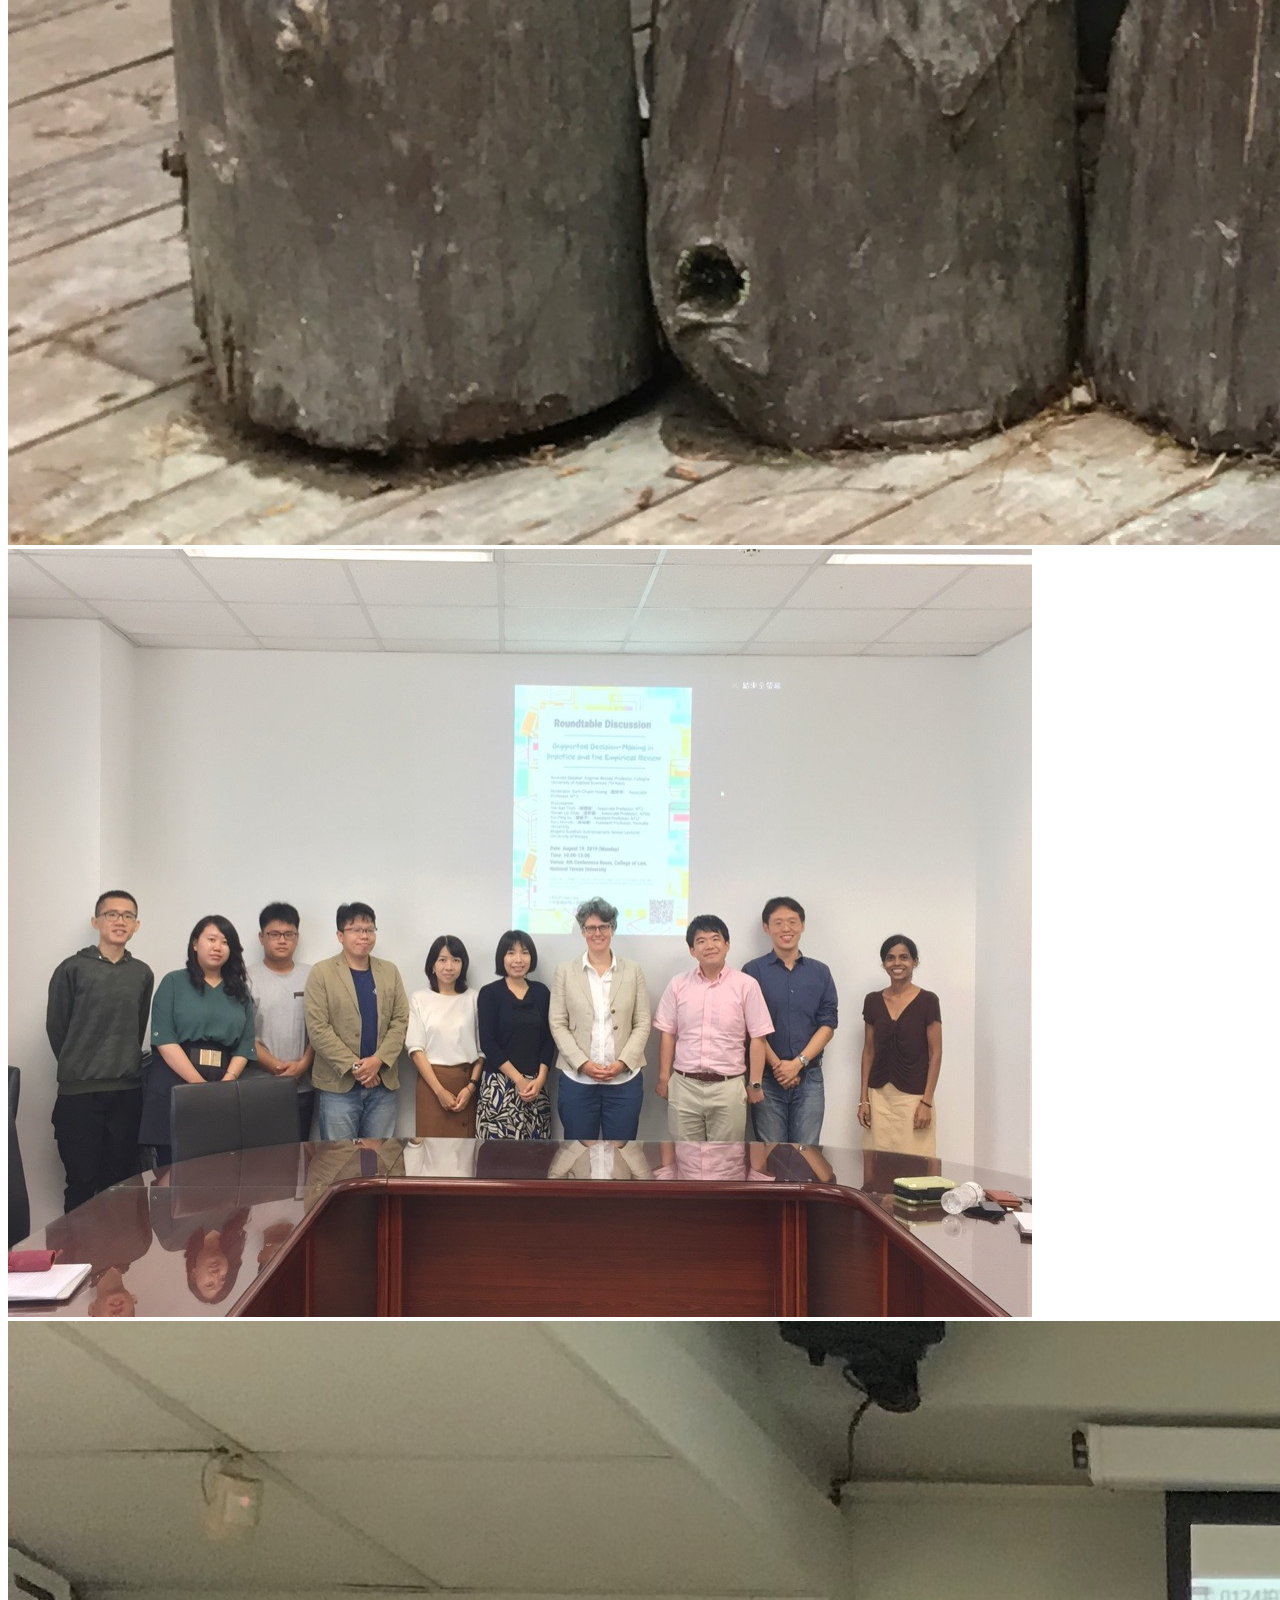
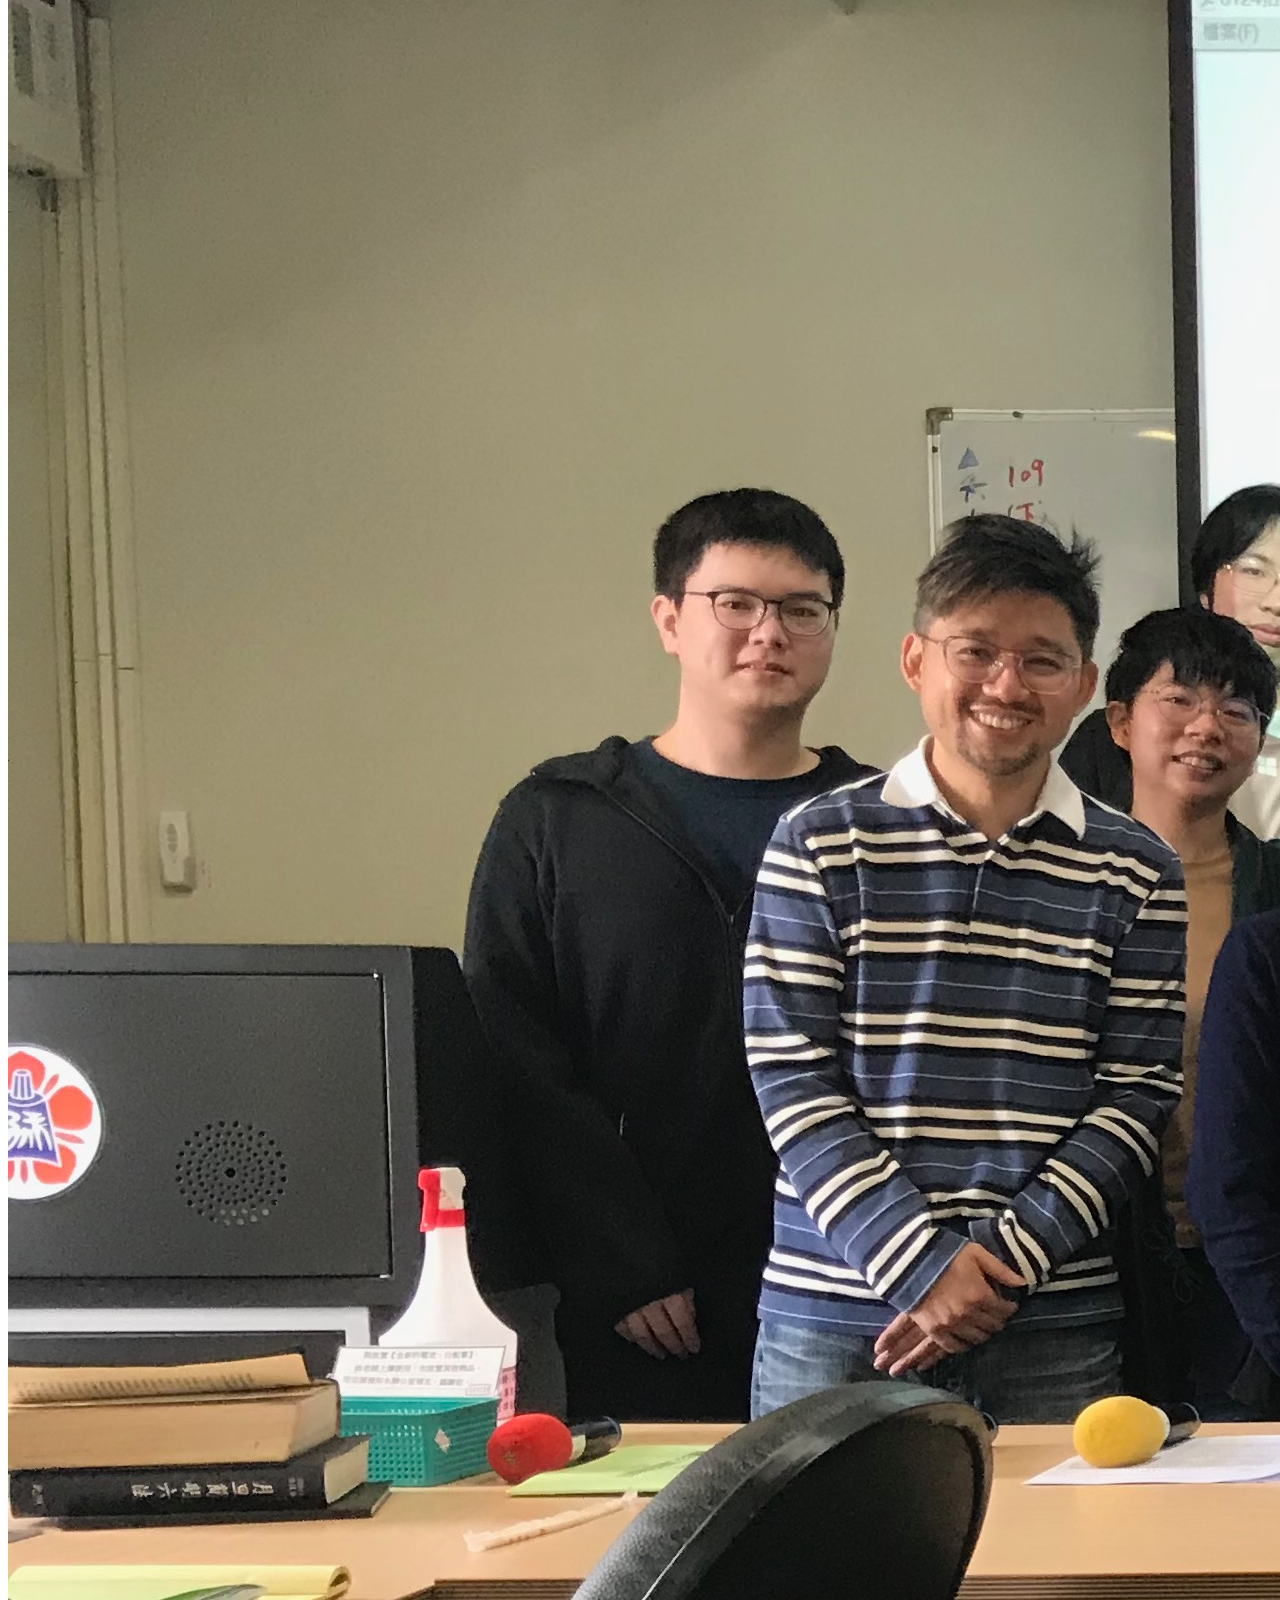
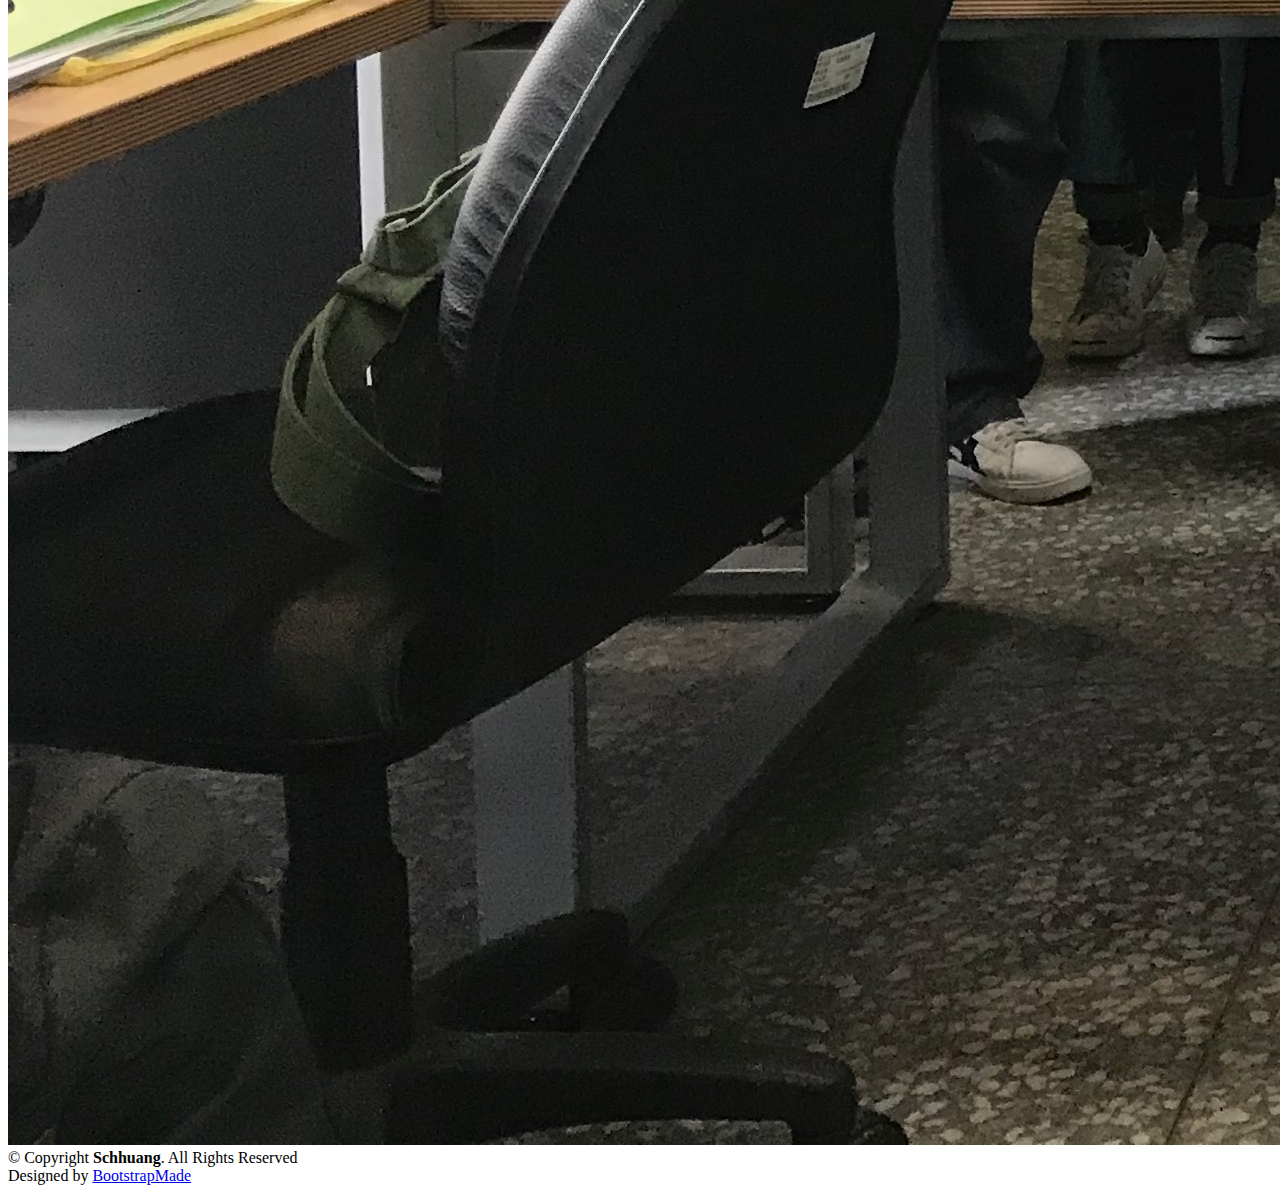
==== commit ff129bea: "copyright" ====
--- a/index.html
+++ b/index.html
@@ -143,7 +143,7 @@
                             <i class="ri-discuss-line icon"></i>
                             <h3>NTU LawReview</h3>
                             <p>Ut autem aut autem non a. Sint sint sit facilis nam iusto sint. Libero corrupti neque eum hic non ut nesciunt dolorem.</p>
-                            <a href="#" class="read-more"><span>Read More</span> <i class="bi bi-arrow-right"></i></a>
+                            <a href="https://ntulawreview.herokuapp.com/" class="read-more"><span>Read More</span> <i class="bi bi-arrow-right"></i></a>
                         </div>
                     </div>
                 </div>
@@ -234,7 +234,7 @@
 
         <div class="container">
             <div class="copyright">
-                &copy; Copyright <strong><span>FlexStart</span></strong>. All Rights Reserved
+                &copy; Copyright <strong><span>Schhuang</span></strong>. All Rights Reserved
             </div>
             <div class="credits">
                 <!-- All the links in the footer should remain intact. -->
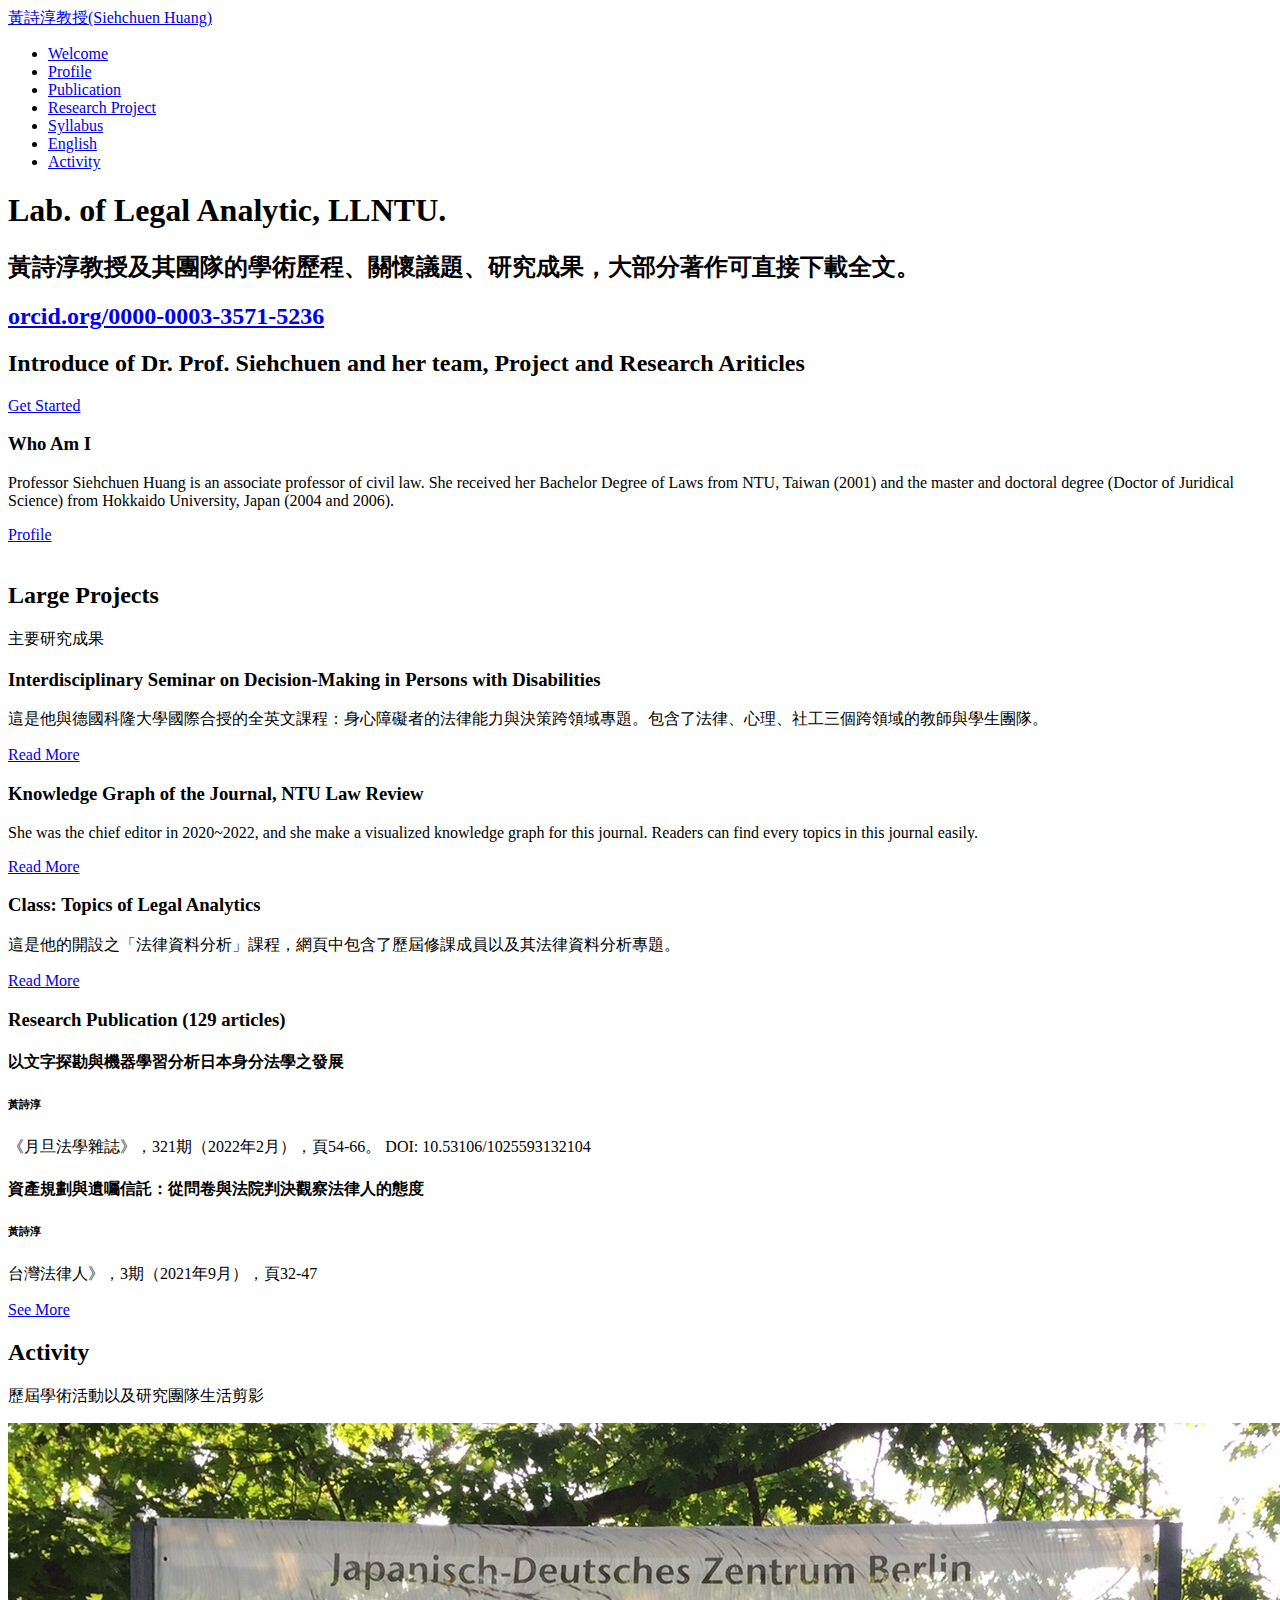
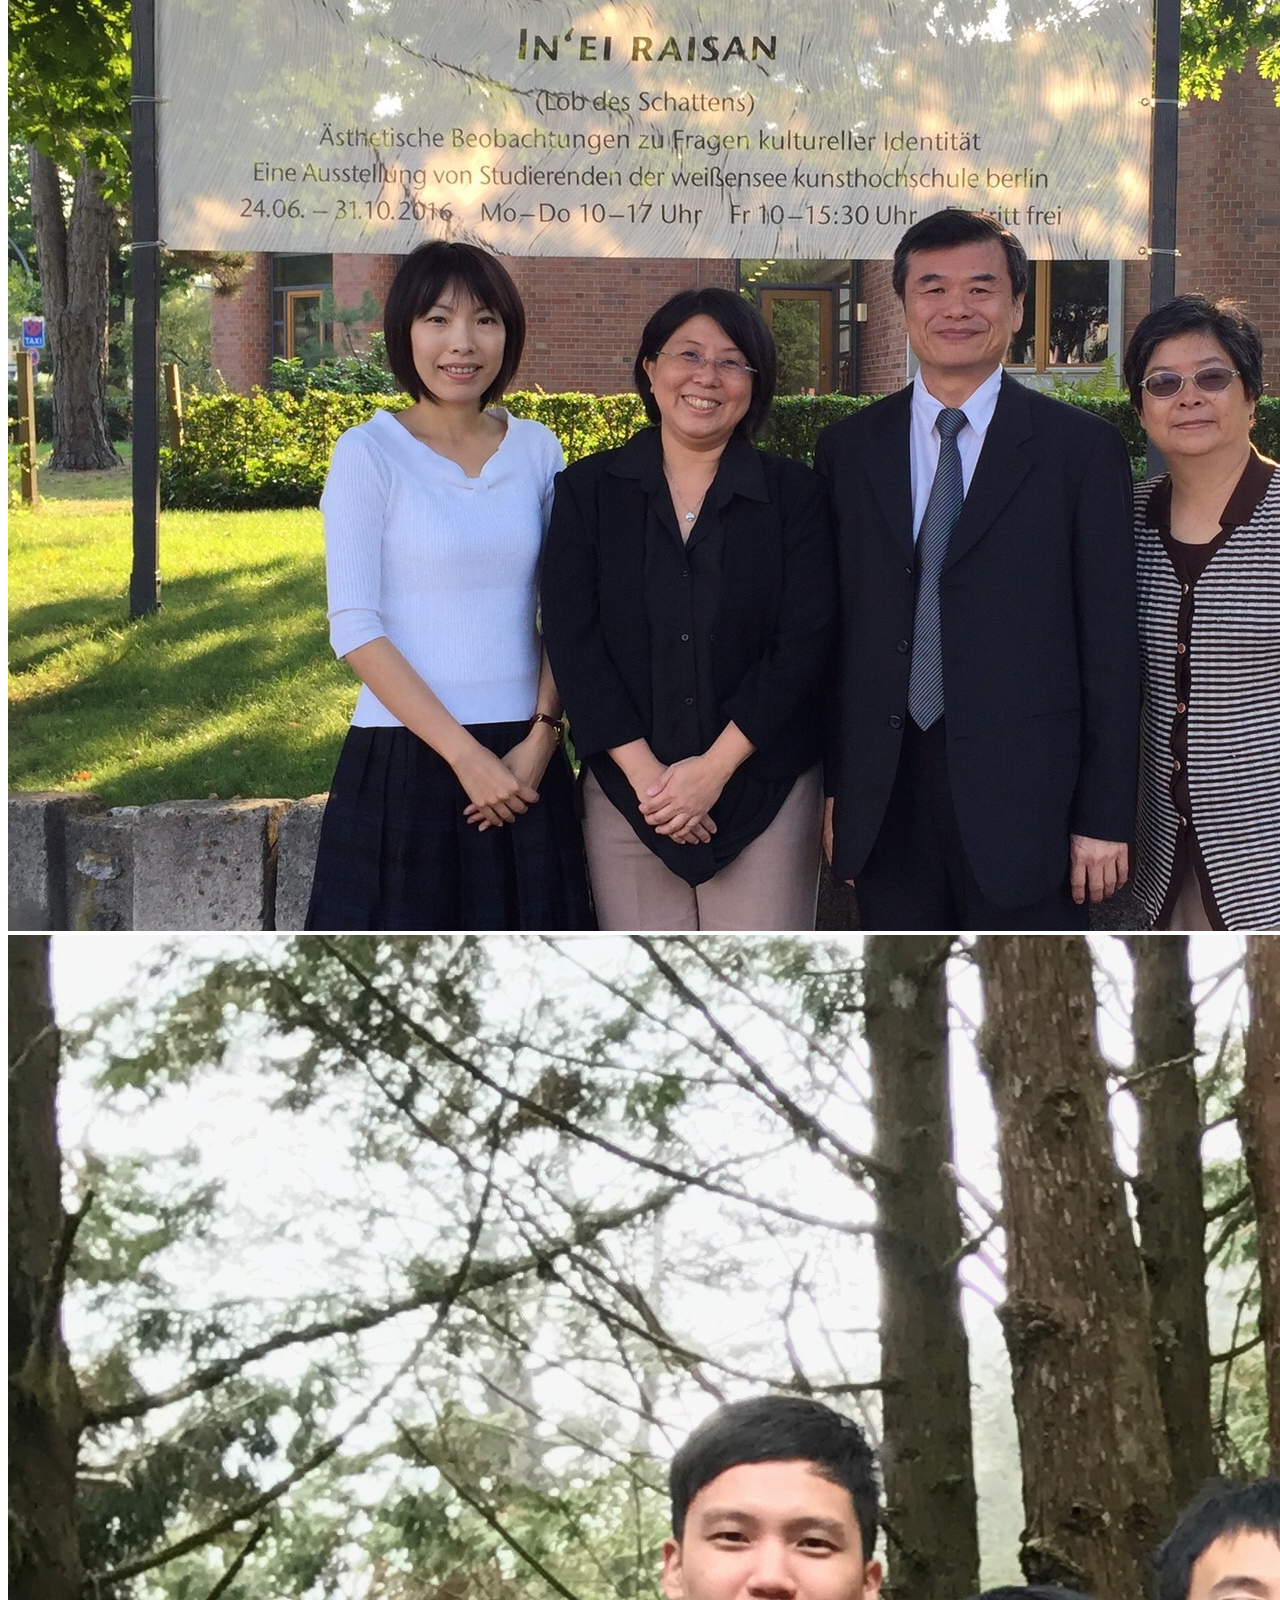
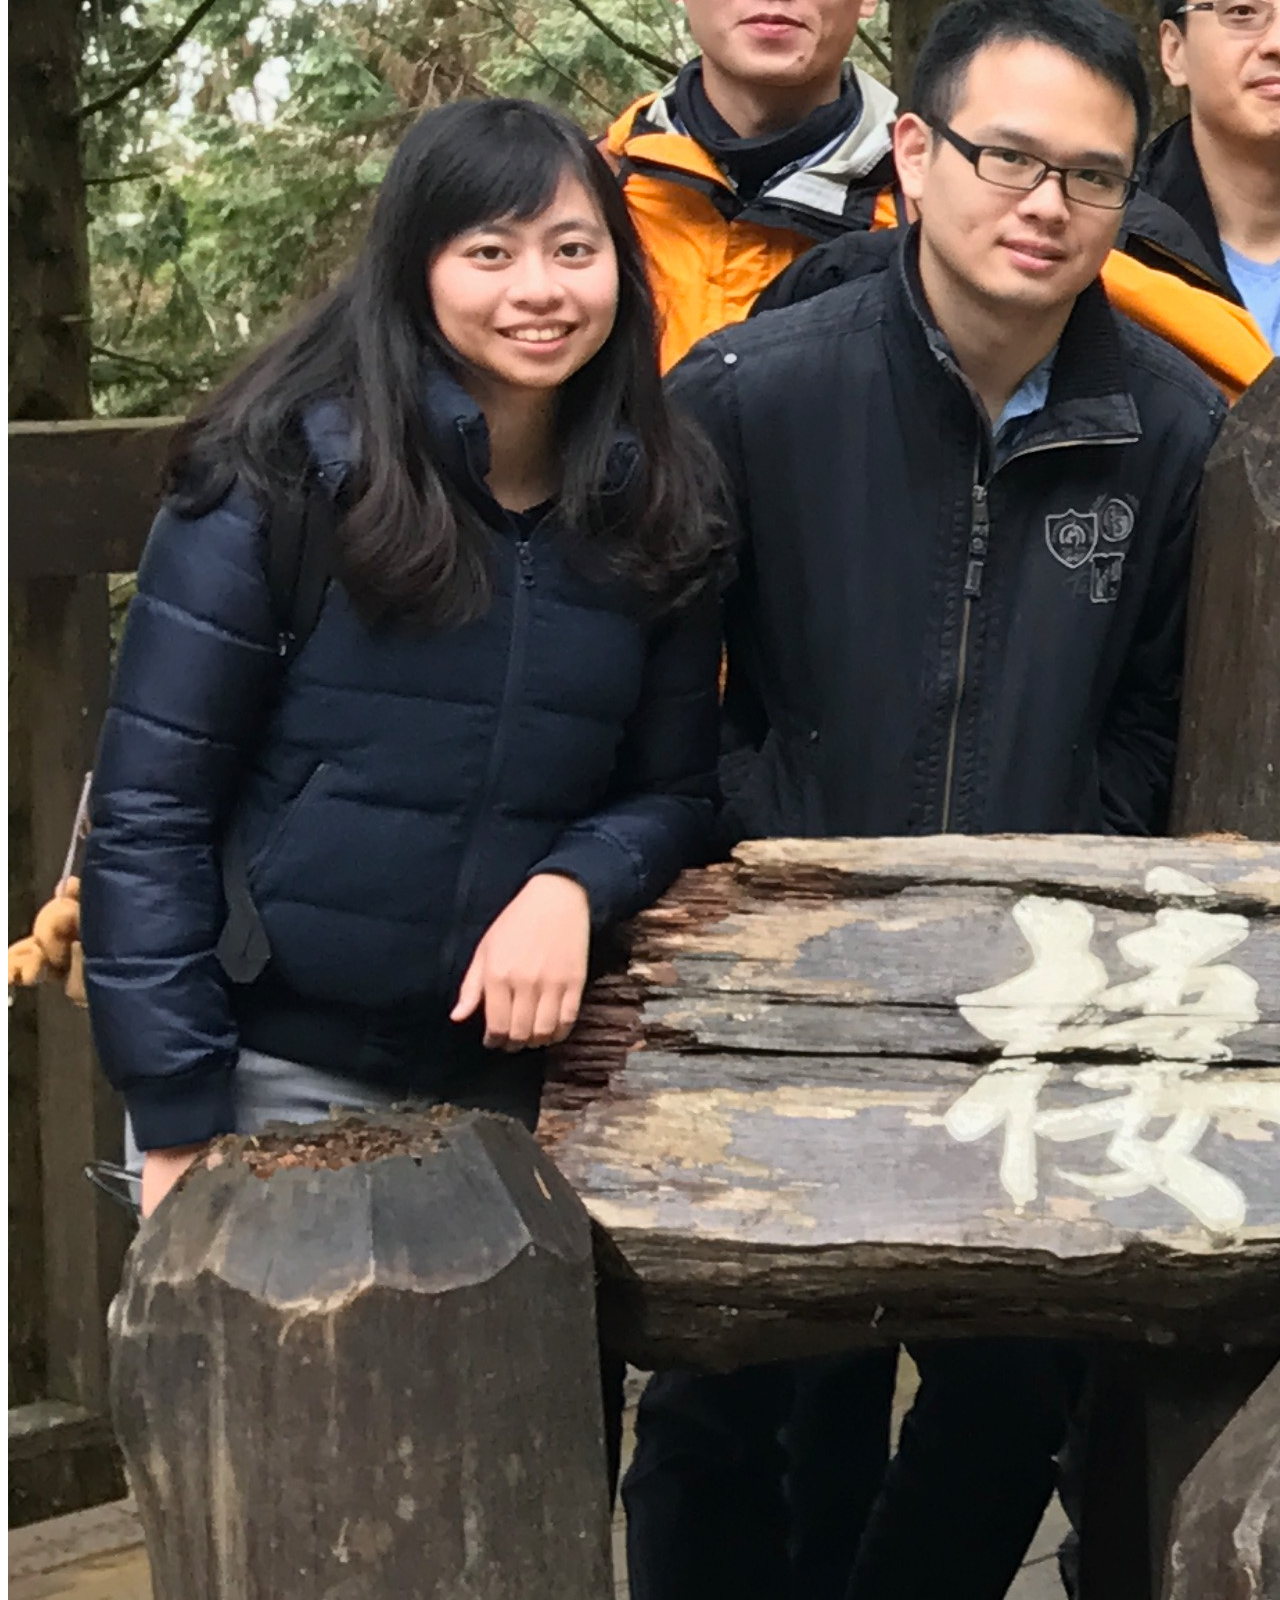
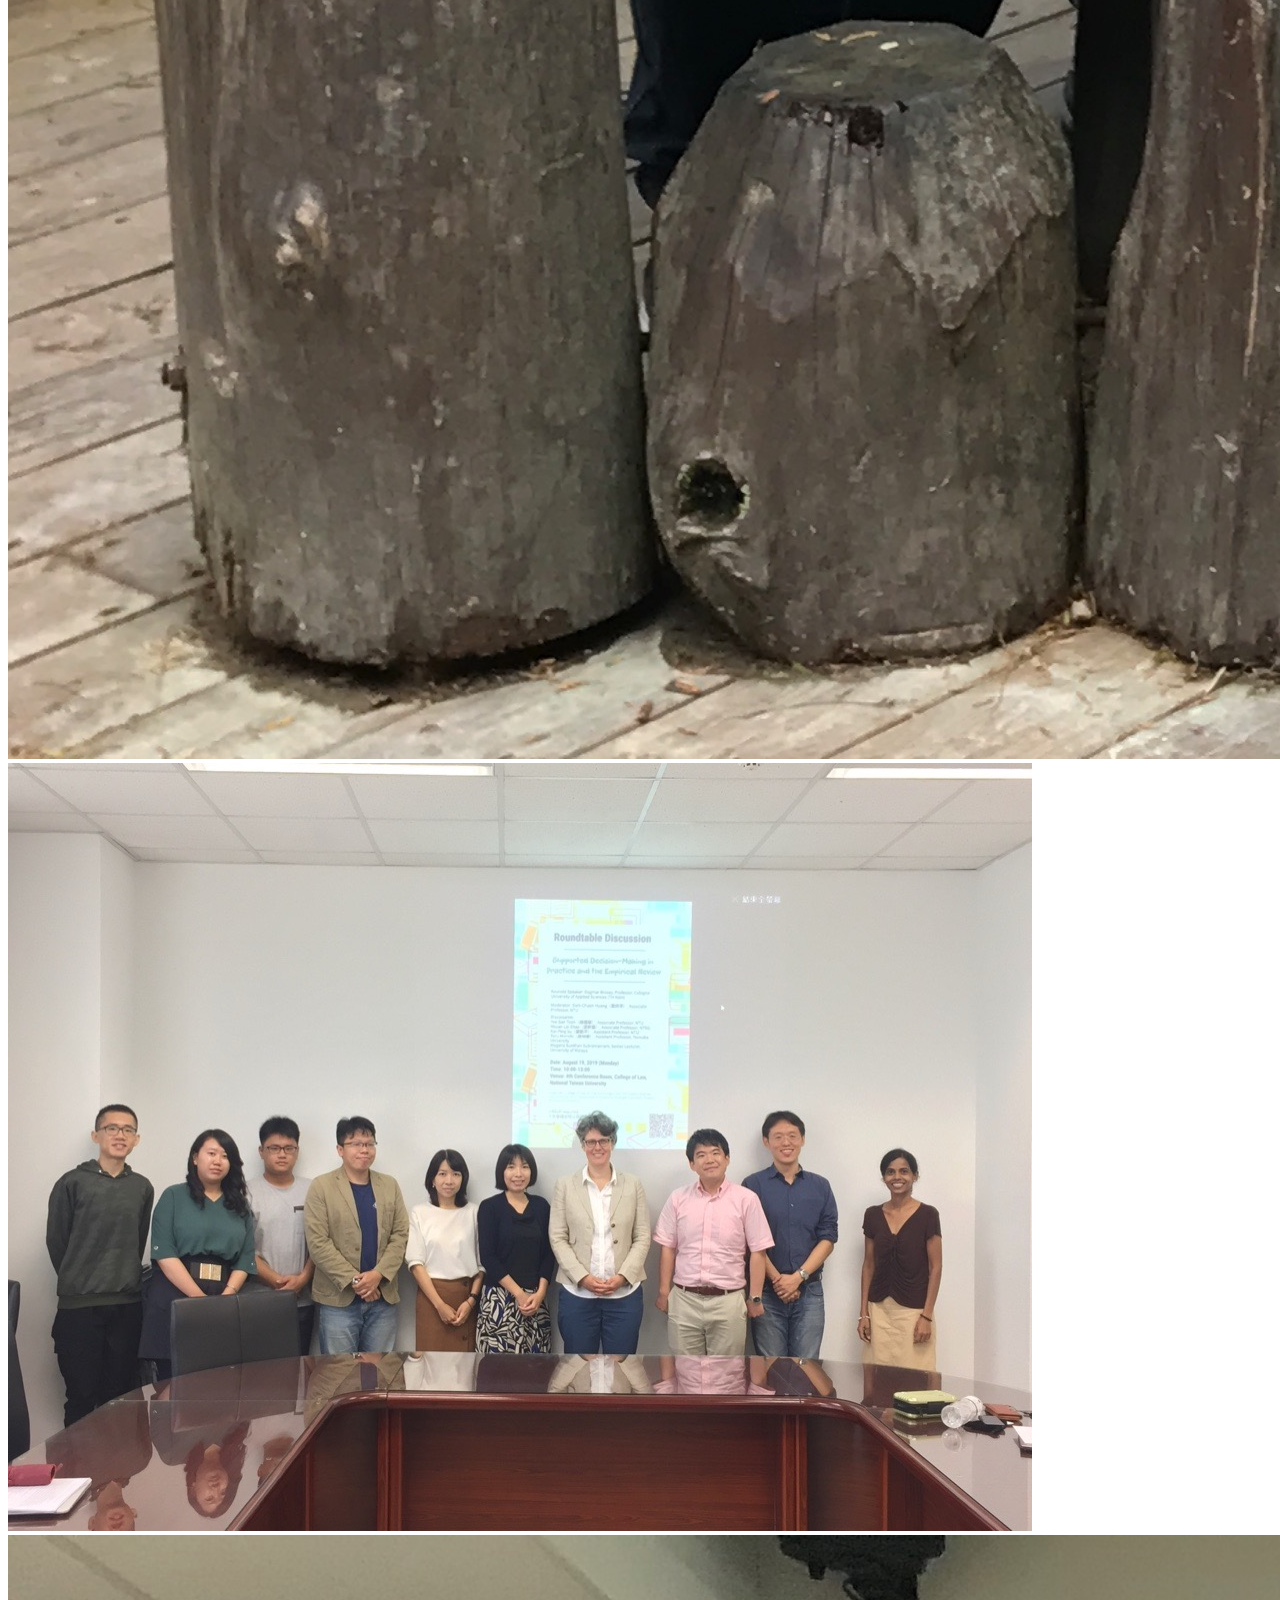
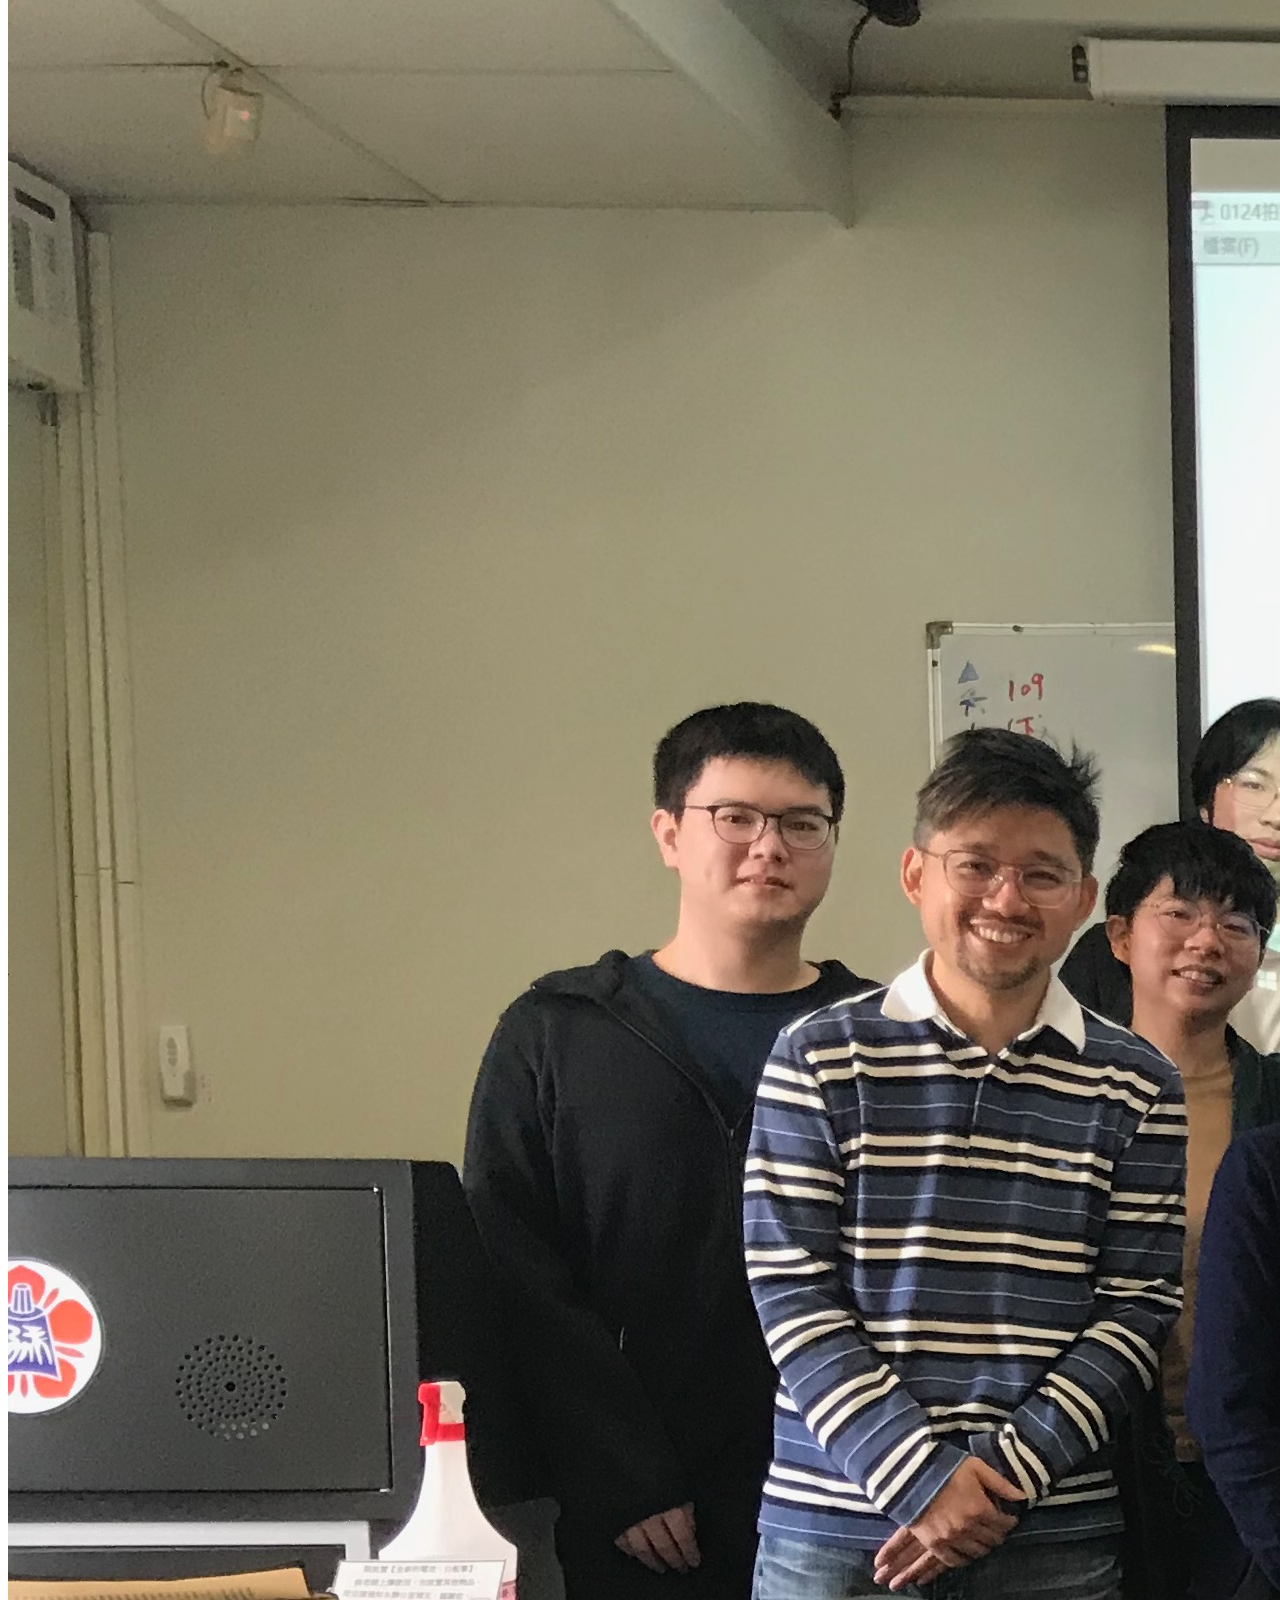
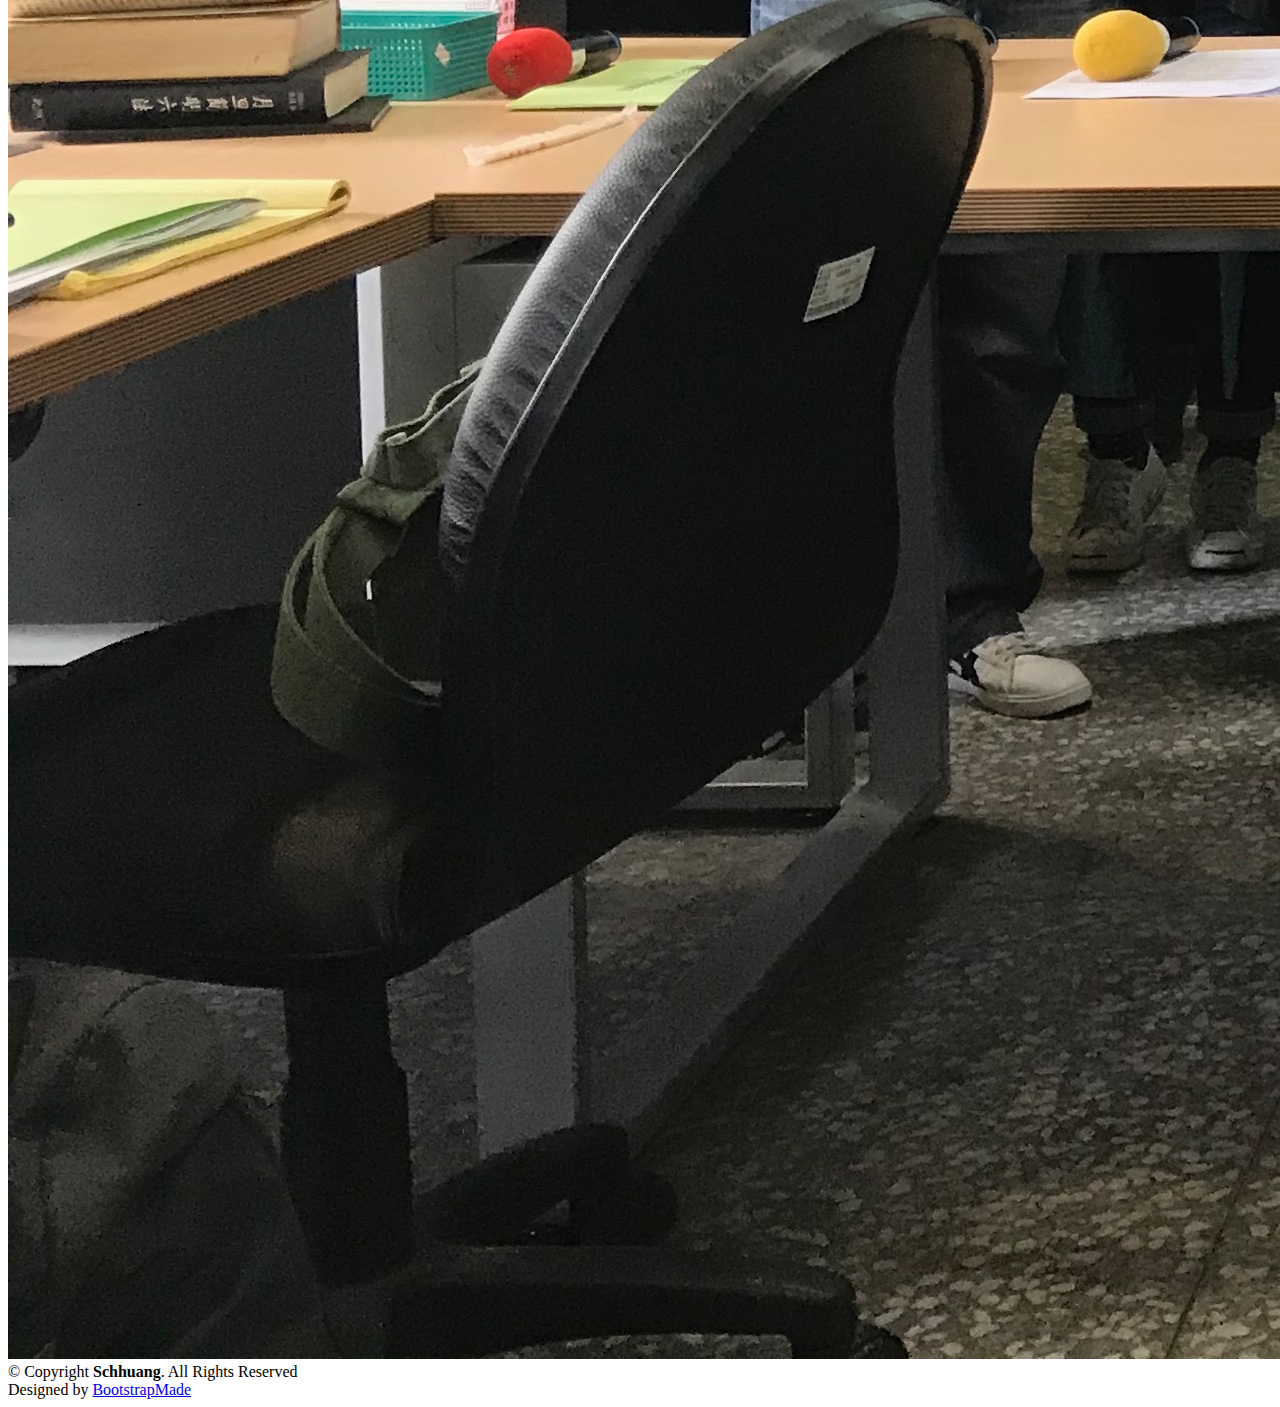
==== commit 6cde791f: "final" ====
--- a/index.html
+++ b/index.html
@@ -5,7 +5,7 @@
     <meta charset="utf-8">
     <meta content="width=device-width, initial-scale=1.0" name="viewport">
 
-    <title>黃詩淳</title>
+    <title>黃詩淳教授研究室網頁</title>
     <meta content="" name="description">
 
     <meta content="" name="keywords">
@@ -39,7 +39,7 @@
         <div class="container-fluid container-xl d-flex align-items-center justify-content-between">
 
             <a href="index.html" class="logo d-flex align-items-center">
-                <span>黃詩淳(Schhuang)</span>
+                <span>黃詩淳教授(Siehchuen Huang)</span>
             </a>
 
             <nav id="navbar" class="navbar">
@@ -66,8 +66,10 @@
         <div class="container">
             <div class="row">
                 <div class="col-lg-7 d-flex flex-column justify-content-center">
-                    <h1 data-aos="fade-up">Welcome Legal Analytics Web</h1>
-                    <h2 data-aos="fade-up" data-aos-delay="400"> 這裡展示著黃詩淳教授的學術歷程、關懷議題、研究團隊成果，大部分的著作可直接下載全文PDF檔。</h2>
+                    <h1 data-aos="fade-up">Lab. of Legal Analytic, LLNTU.</h1>
+                    <h2 data-aos="fade-up" data-aos-delay="400"> 黃詩淳教授及其團隊的學術歷程、關懷議題、研究成果，大部分著作可直接下載全文。</h2>
+                    <h2 data-aos="fade-up" data-aos-delay="400"><a href="https://orcid.org/0000-0003-3571-5236"> orcid.org/0000-0003-3571-5236 </a></h2>
+                    <h2 data-aos="fade-up" data-aos-delay="400"> Introduce of Dr. Prof. Siehchuen and her team, Project and Research Ariticles</h2>
                     <div data-aos="fade-up" data-aos-delay="600">
                         <div class="text-center text-lg-start">
                             <a href="profile.html" class="btn-get-started scrollto d-inline-flex align-items-center justify-content-center align-self-center">
@@ -94,13 +96,13 @@
 
                     <div class="col-lg-6 d-flex flex-column justify-content-center" data-aos="fade-up" data-aos-delay="200">
                         <div class="content">
-                            <h3>Who I am </h3>
+                            <h3>Who Am I </h3>
                             <p>Professor Siehchuen Huang is an associate professor of civil law. She received her Bachelor Degree of Laws from NTU, Taiwan (2001) and the master and doctoral degree (Doctor of Juridical Science) from Hokkaido University, Japan
                                 (2004 and 2006).</p>
 
                             <div class="text-center text-lg-start">
-                                <a href="#" class="btn-read-more d-inline-flex align-items-center justify-content-center align-self-center">
-                                    <span>Read More</span>
+                                <a href="./profile.html" class="btn-read-more d-inline-flex align-items-center justify-content-center align-self-center">
+                                    <span>Profile</span>
                                     <i class="bi bi-arrow-right"></i>
                                 </a>
                             </div>
@@ -123,8 +125,8 @@
             <div class="container" data-aos="fade-up">
 
                 <header class="section-header">
-                    <h2>Services</h2>
-                    <p>展示我們的成果</p>
+                    <h2>Large Projects</h2>
+                    <p>主要研究成果</p>
                 </header>
 
                 <div class="row gy-4">
@@ -132,8 +134,8 @@
                     <div class="col-lg-4 col-md-6" data-aos="fade-up" data-aos-delay="200">
                         <div class="service-box blue">
                             <i class="ri-discuss-line icon"></i>
-                            <h3>Nesciunt Mete</h3>
-                            <p>Interdisciplinary Seminar on Decision-Making in Persons with Disabilities</p>
+                            <h3>Interdisciplinary Seminar on Decision-Making in Persons with Disabilities</h3>
+                            <p>這是他與德國科隆大學國際合授的全英文課程：身心障礙者的法律能力與決策跨領域專題。包含了法律、心理、社工三個跨領域的教師與學生團隊。</p>
                             <a href="PWD_Seminar/index.html" class="read-more"><span>Read More</span> <i class="bi bi-arrow-right"></i></a>
                         </div>
                     </div>
@@ -141,9 +143,18 @@
                     <div class="col-lg-4 col-md-6" data-aos="fade-up" data-aos-delay="300">
                         <div class="service-box orange">
                             <i class="ri-discuss-line icon"></i>
-                            <h3>NTU LawReview</h3>
-                            <p>Ut autem aut autem non a. Sint sint sit facilis nam iusto sint. Libero corrupti neque eum hic non ut nesciunt dolorem.</p>
+                            <h3>Knowledge Graph of the Journal, NTU Law Review</h3>
+                            <p>She was the chief editor in 2020~2022, and she make a visualized knowledge graph for this journal. Readers can find every topics in this journal easily.</p>
                             <a href="https://ntulawreview.herokuapp.com/" class="read-more"><span>Read More</span> <i class="bi bi-arrow-right"></i></a>
+                        </div>
+                    </div>
+
+                    <div class="col-lg-4 col-md-6" data-aos="fade-up" data-aos-delay="300">
+                        <div class="service-box green">
+                            <i class="ri-discuss-line icon"></i>
+                            <h3>Class: Topics of Legal Analytics</h3>
+                            <p>這是他的開設之「法律資料分析」課程，網頁中包含了歷屆修課成員以及其法律資料分析專題。</p>
+                            <a href="https://web.ntnu.edu.tw/~hlshao/107_DH/index.html/" class="read-more"><span>Read More</span> <i class="bi bi-arrow-right"></i></a>
                         </div>
                     </div>
                 </div>
@@ -154,7 +165,7 @@
         <section id="features" class="features">
             <div class="container" data-aos="fade-up">
                 <div class="row feature-icons" data-aos="fade-up">
-                    <h3>Our Publication</h3>
+                    <h3>Research Publication (129 articles)</h3>
 
                     <div class="row">
                         <div class="col-xl-12 d-flex content">
@@ -198,7 +209,7 @@
 
                 <header class="section-header">
                     <h2>Activity</h2>
-                    <p>Check our Activity</p>
+                    <p>歷屆學術活動以及研究團隊生活剪影</p>
                 </header>
                 <div class="row gy-3 portfolio-container justify-content-md-center" data-aos="fade-up" data-aos-delay="200">
 
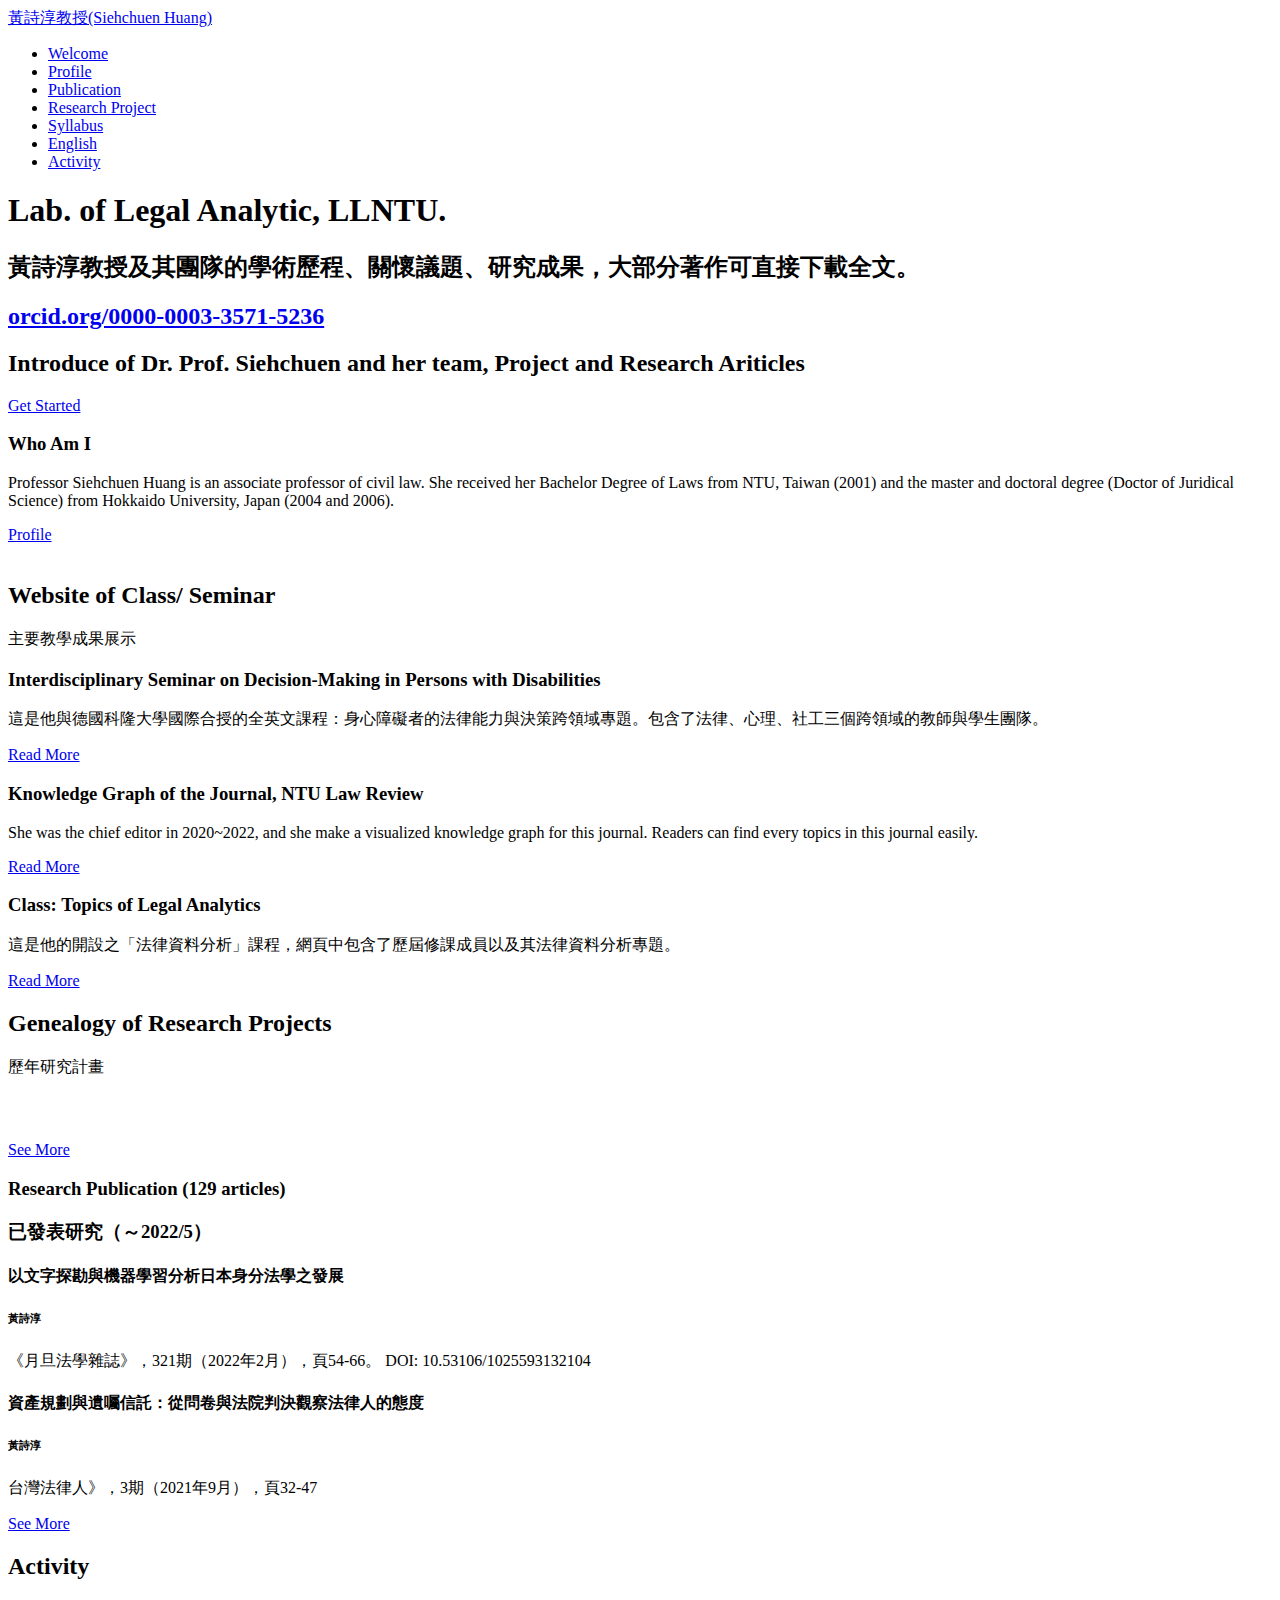
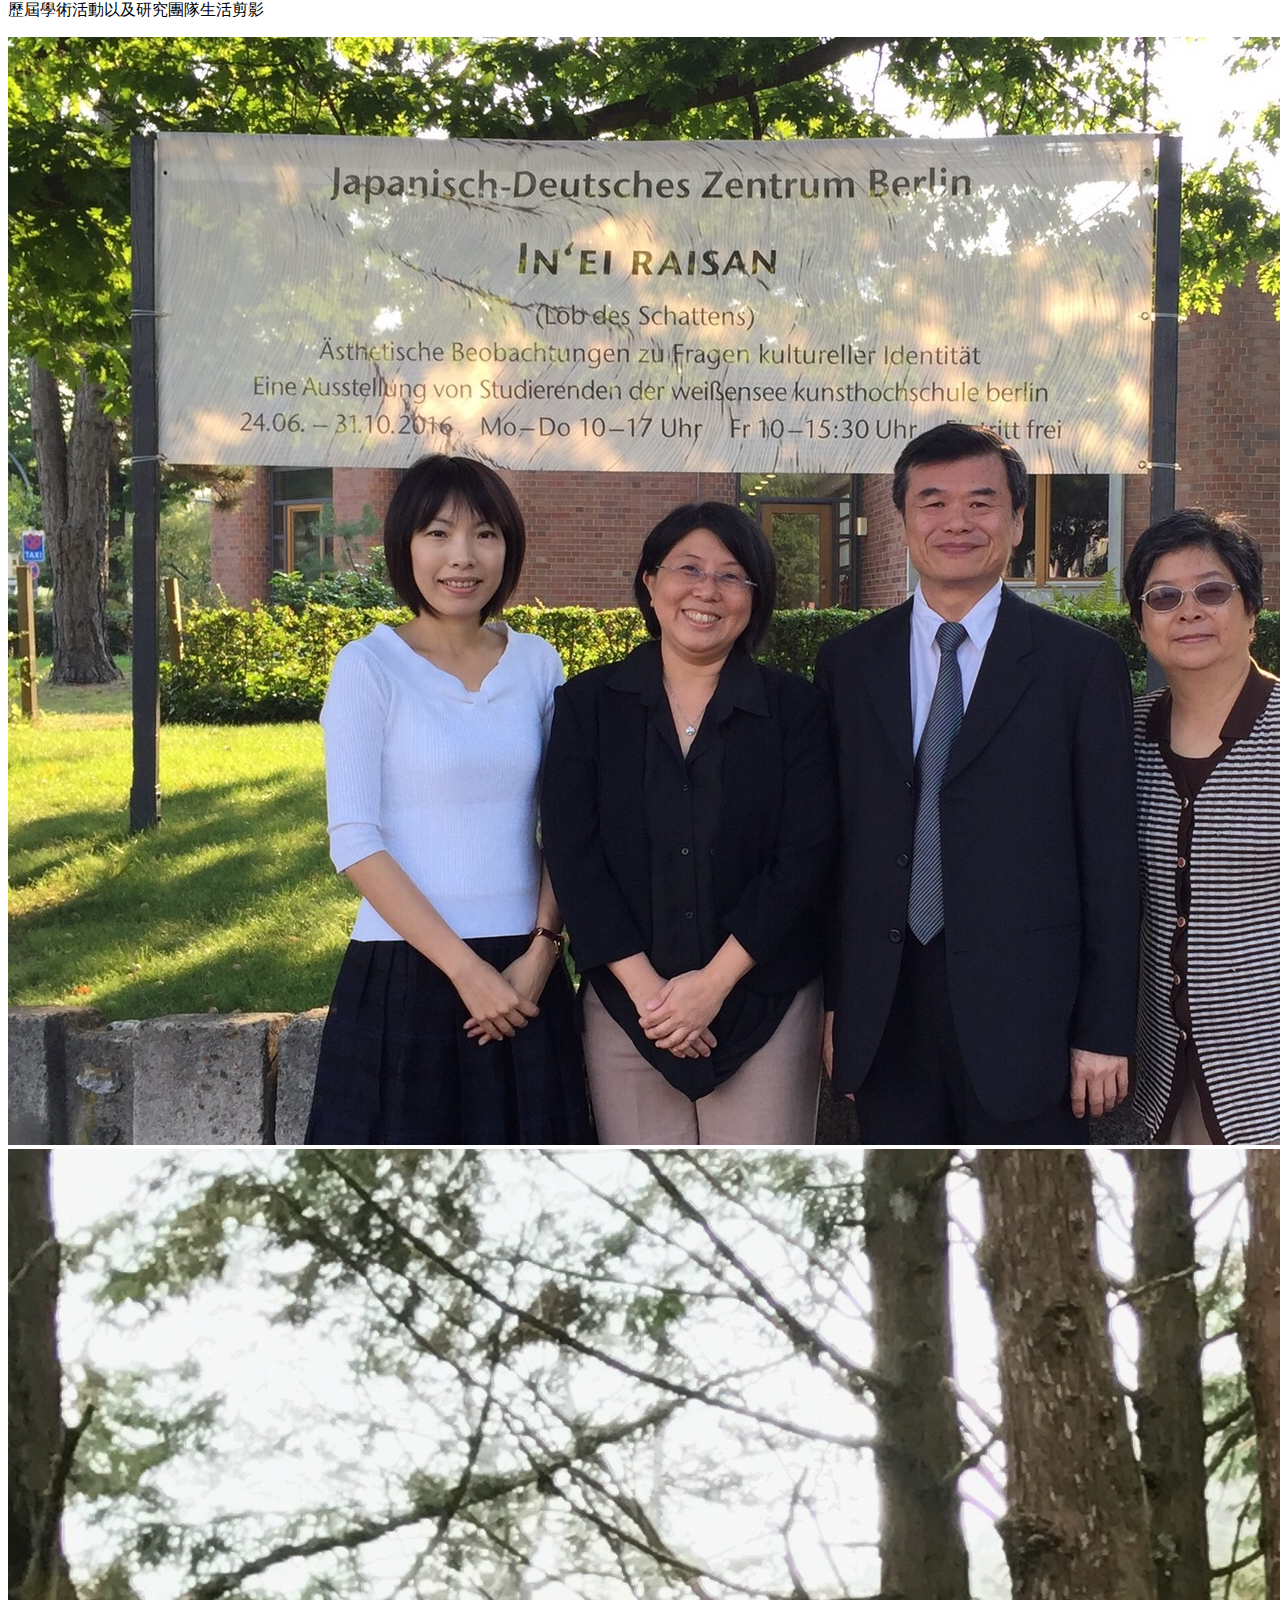
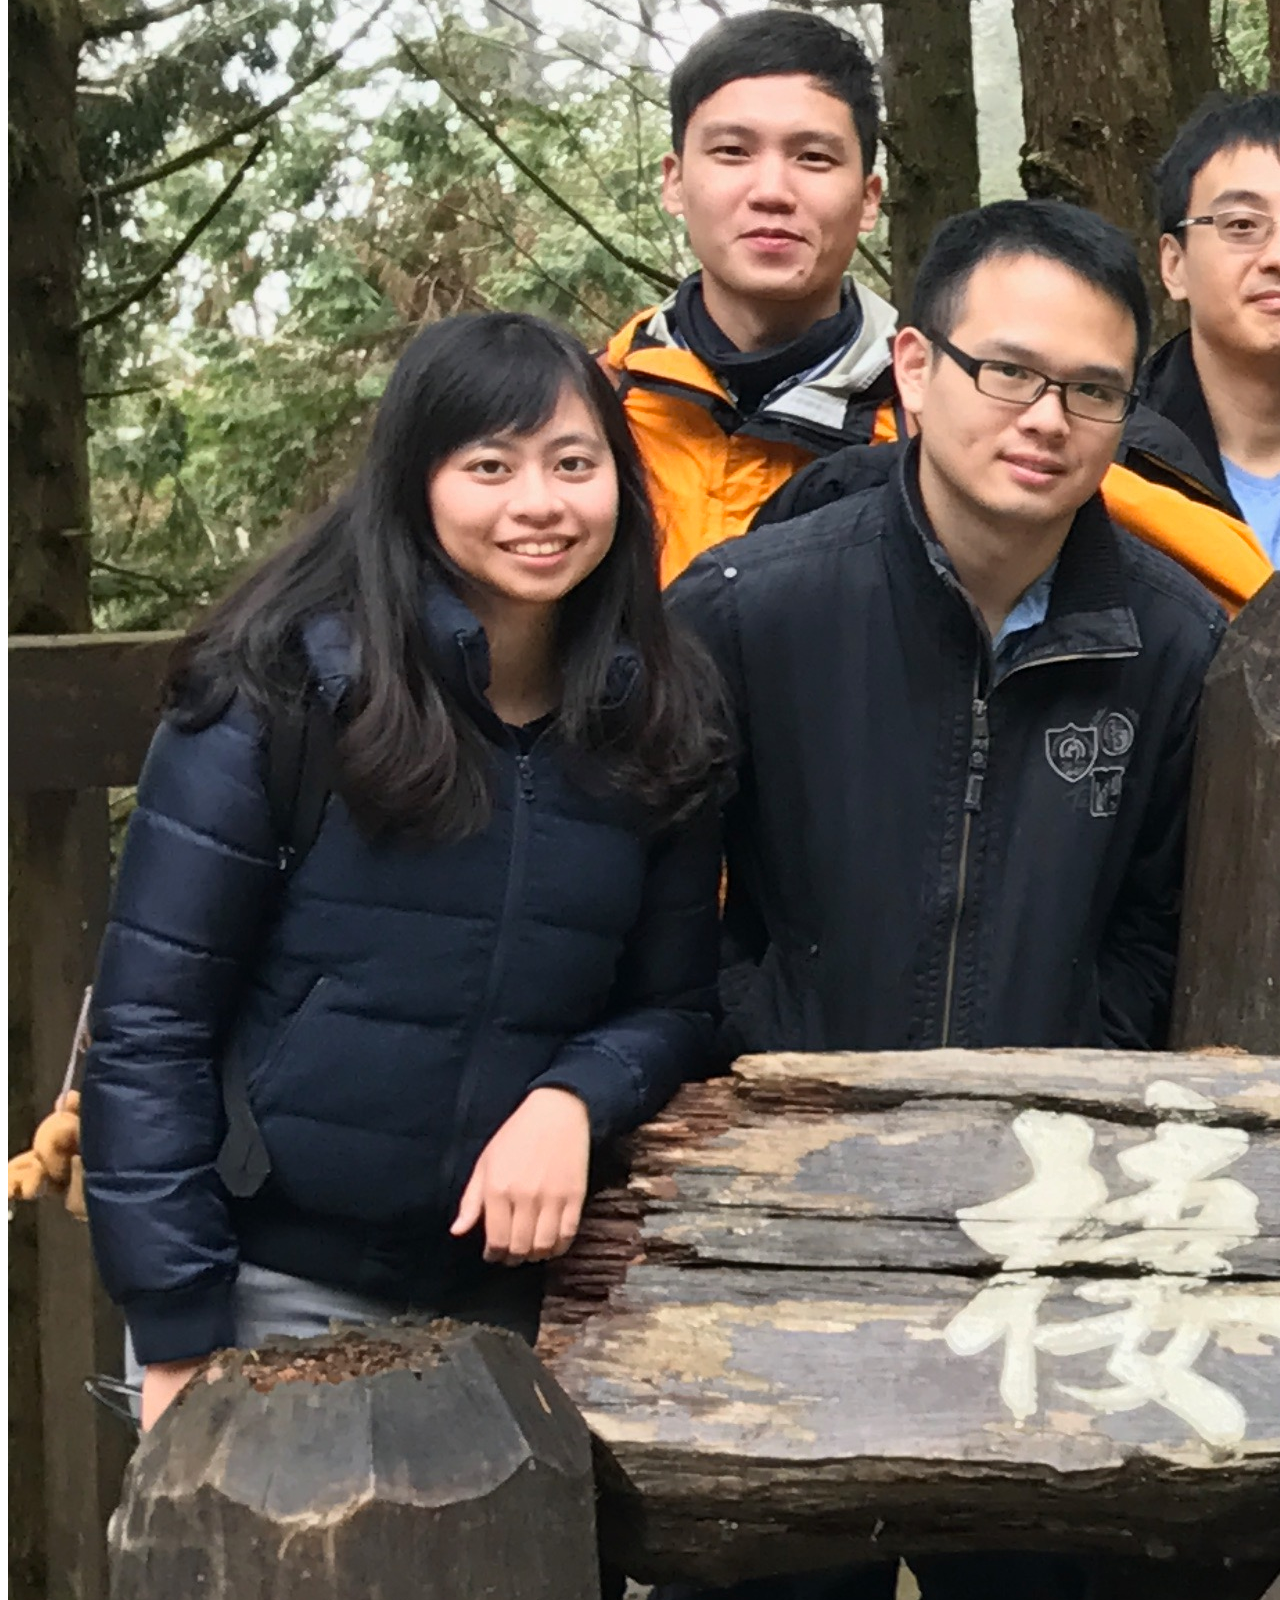
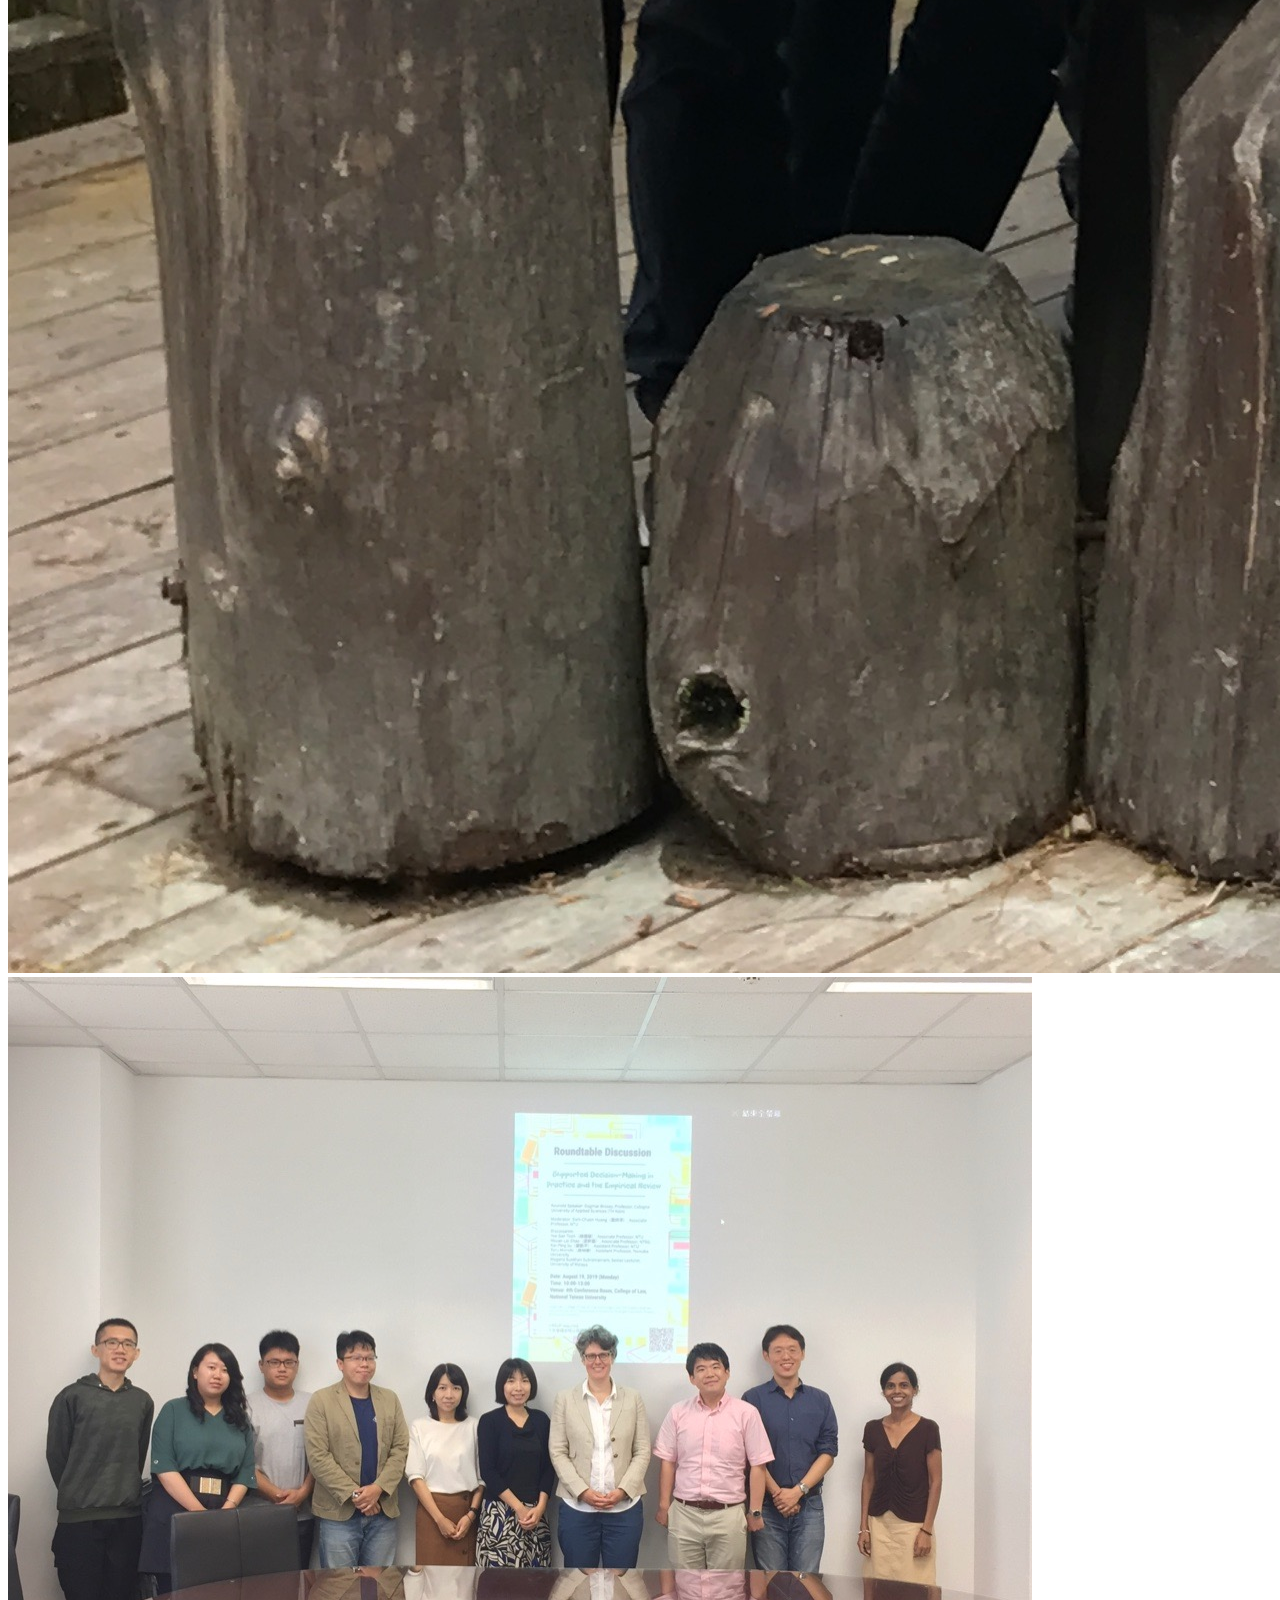
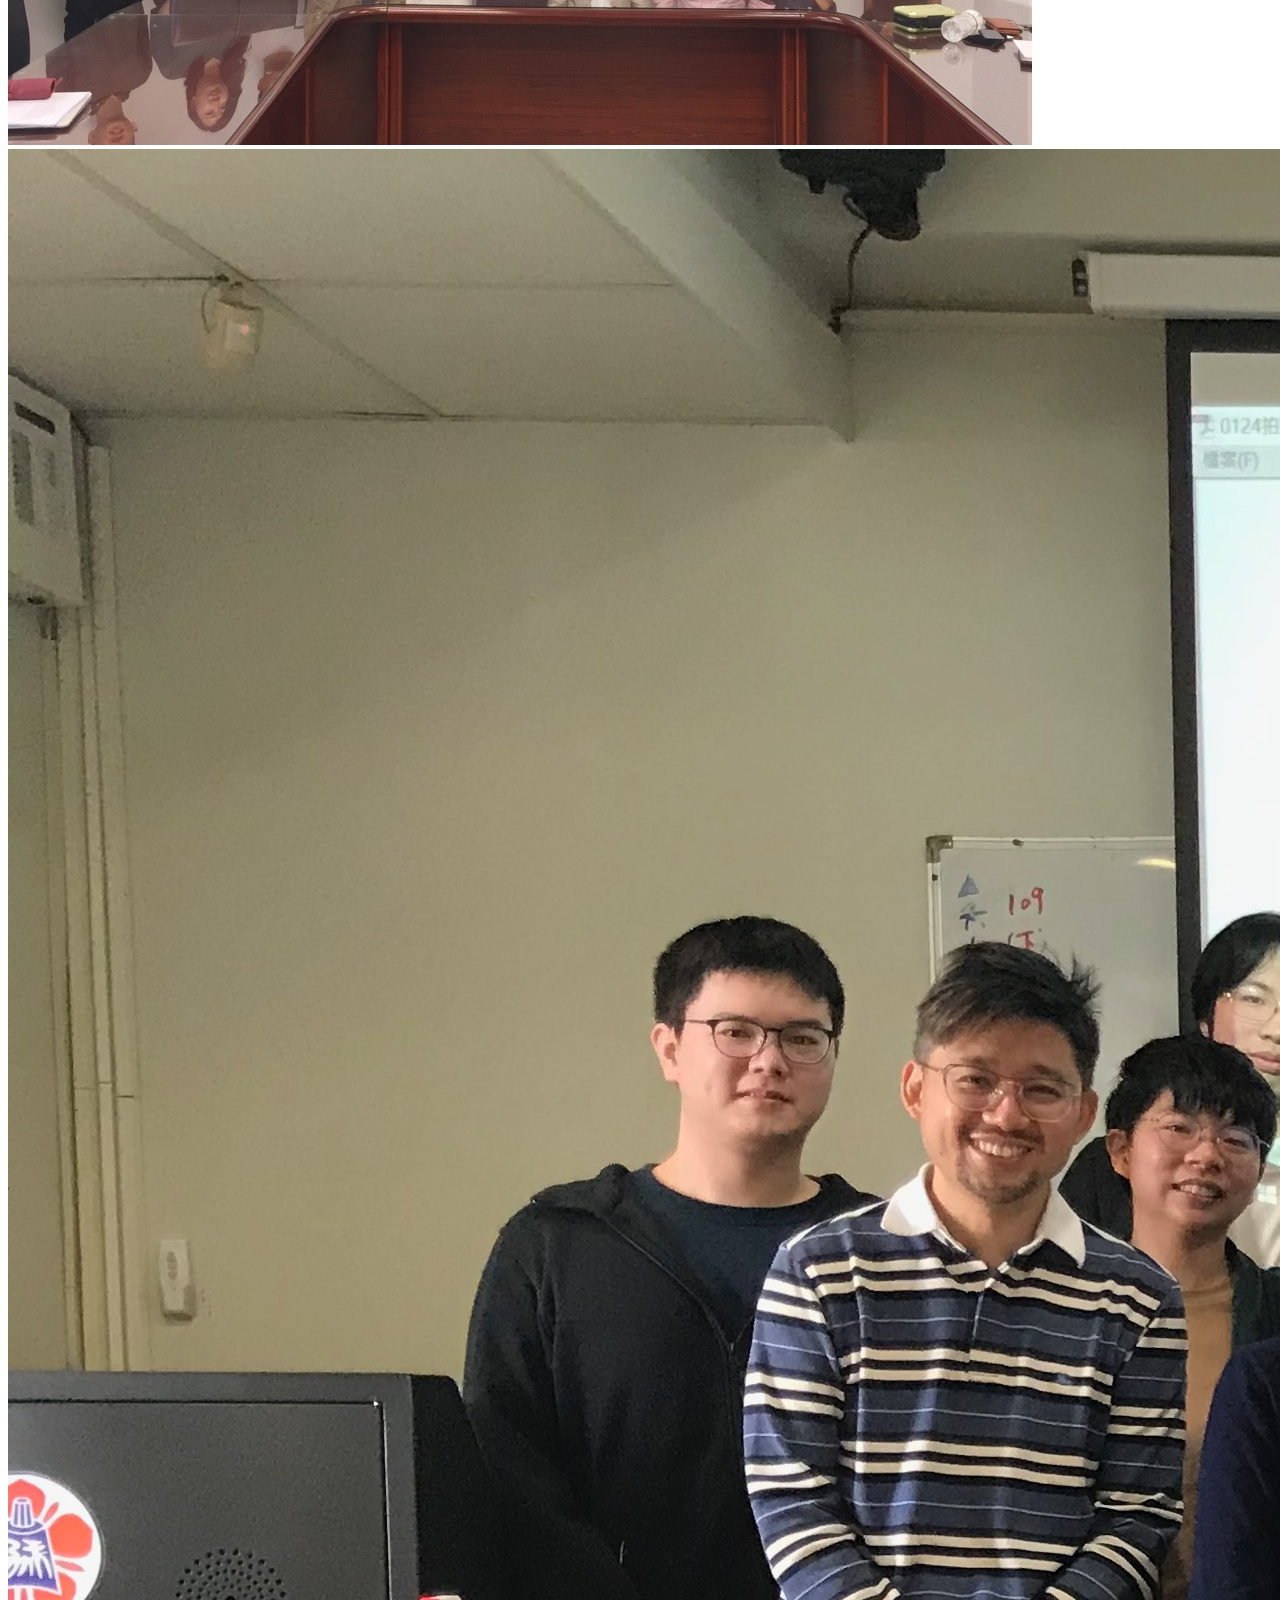
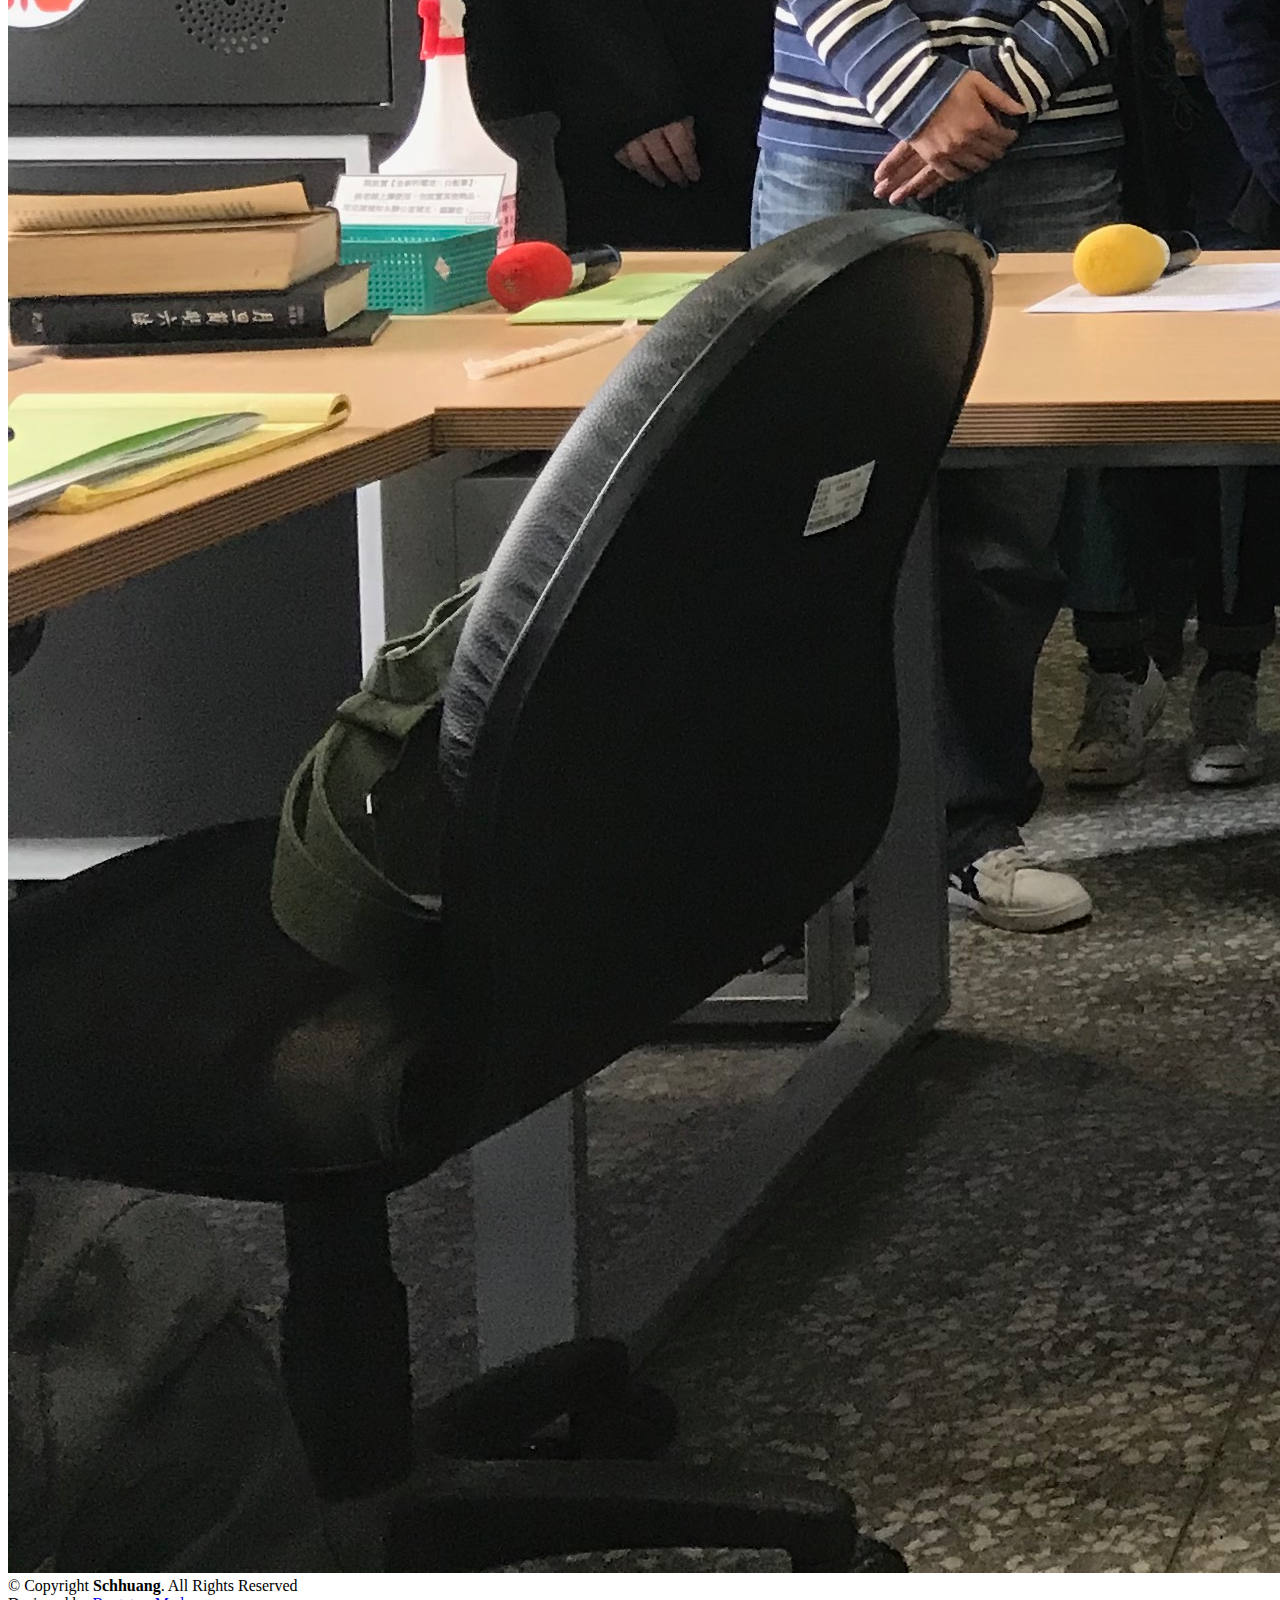
==== commit 4ff2a79e: "btn" ====
--- a/index.html
+++ b/index.html
@@ -125,8 +125,8 @@
             <div class="container" data-aos="fade-up">
 
                 <header class="section-header">
-                    <h2>Large Projects</h2>
-                    <p>主要研究成果</p>
+                    <h2>Website of Class/ Seminar</h2>
+                    <p>主要教學成果展示</p>
                 </header>
 
                 <div class="row gy-4">
@@ -159,13 +159,26 @@
                     </div>
                 </div>
             </div>
-
-        </section>
+        </section>
+
+        <div class="section-header">
+            <h2>Genealogy of Research Projects</h2>
+            <p>歷年研究計畫</p>
+            <div class="container">
+                <div class="row justify-content-center ">
+                    <div class="col-1" style="width: 150px; margin-top:5%">
+                        <a href="research-project.html" class="btn btn-primary">See More</a>
+                    </div>
+                </div>
+            </div>
+        </div>
+
         <!-- End Services Section -->
         <section id="features" class="features">
             <div class="container" data-aos="fade-up">
                 <div class="row feature-icons" data-aos="fade-up">
                     <h3>Research Publication (129 articles)</h3>
+                    <h3>已發表研究（～2022/5）</h3>
 
                     <div class="row">
                         <div class="col-xl-12 d-flex content">
@@ -190,7 +203,6 @@
                                 </div>
                             </div>
                         </div>
-
                     </div>
                     <div class="container">
                         <div class="row justify-content-center ">
